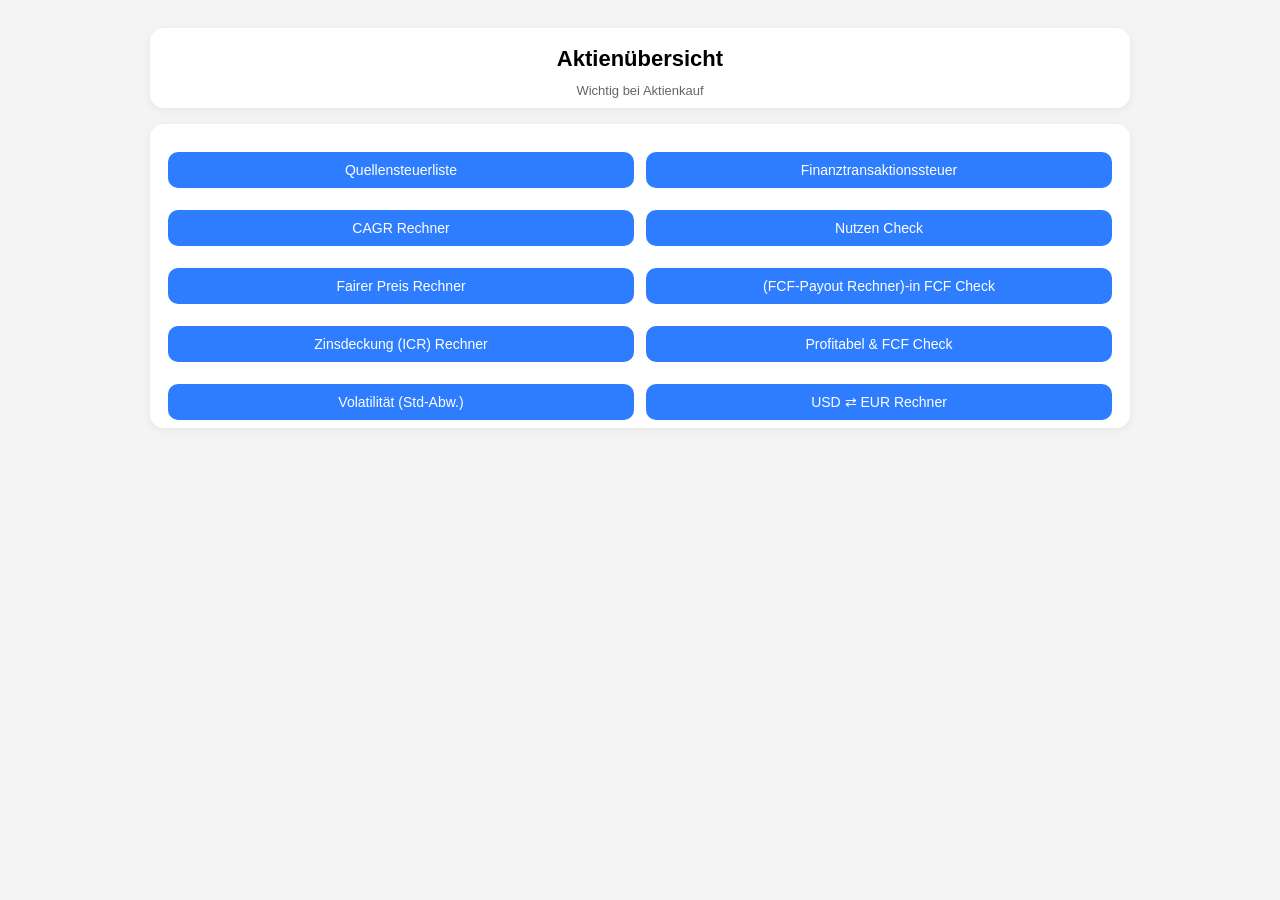
==== index.html @ da055a8a "v2" ====
<!doctype html>
<html lang="de">
<head>
  <meta charset="utf-8" />
  <meta name="viewport" content="width=device-width,initial-scale=1" />
  <title>Wachstum Rechner (Jahreswerte → CAGR)</title>
  <style>
    body{font-family:Arial, sans-serif;background:#f4f4f4;margin:0;padding:28px}
    .wrap{max-width:980px;margin:0 auto}
    .card{background:#fff;border-radius:14px;padding:18px 18px 8px;margin-bottom:16px;box-shadow:0 2px 10px rgba(0,0,0,.06)}
    h1{margin:0 0 10px;font-size:22px; text-align:center;}
    h2{margin:0 0 10px;font-size:18px}
    .muted{color:#666;font-size:13px;line-height:1.35; text-align:center;}
    .grid{display:grid;grid-template-columns:1fr 1fr;gap:12px}
    .grid3{display:grid;grid-template-columns:repeat(5, 1fr);gap:10px}
    label{font-size:13px;color:#333}
    input,select,button{width:100%;padding:10px;border-radius:10px;border:1px solid #d6d6d6;font-size:14px;box-sizing:border-box}
    button{background:#2f7dff;color:#fff;border:none;cursor:pointer;margin-top:10px}
    button:hover{opacity:.92}
    .row{display:flex;gap:10px;flex-wrap:wrap}
    .out{background:#fafafa;border:1px dashed #d6d6d6;border-radius:12px;padding:12px;margin-top:12px}
    .kpi{display:flex;justify-content:space-between;gap:10px;margin:8px 0}
    .kpi b{font-size:14px}
    .vol-muted { font-size:12px; color:#888; line-height:1.3; }
    .vol-subtitle { font-size:12px; color:#999; margin-top:4px; }
      
    .err{color:#b00020;font-size:13px;margin-top:8px}
    table{width:100%;border-collapse:collapse;margin-top:10px;font-size:13px}
    th,td{border:1px solid #e6e6e6;padding:8px;text-align:left}
    th{background:#f2f2f2}
    .small{font-size:12px;color:#666}
    @media (max-width:900px){
      .grid3{grid-template-columns:repeat(2, 1fr)}
    }
      .kpi.highlight b{
    font-size:16px;   /* etwas größer */
    font-weight:800;  /* fett */
  }
  
  #nutzenTable th { white-space: nowrap; }
#nutzenTable td { vertical-align: top; min-width: 140px; }
#nutzenTable .nutzenCell { white-space: nowrap; }

  
  </style>
</head>
<body>
<div class="wrap">


<!-- STARTSEITE (Menü) -->
<section id="page-home">

  <div class="card">
    <h1>Aktienübersicht</h1>
    <div class="muted">Wichtig bei Aktienkauf</div>
  </div>

  <div class="card">
    <div class="grid">
      <button type="button" onclick="goPage('etf')">Quellensteuerliste</button>
      <button type="button" onclick="goPage('finanztransaktionssteuer')">Finanztransaktionssteuer</button>
      <button type="button" onclick="goPage('cagr')">CAGR Rechner</button>
      <button type="button" onclick="goPage('nutzen')">Nutzen Check</button>
      <button type="button" onclick="goPage('fairprice')">Fairer Preis Rechner</button>
      <button type="button" onclick="goPage('fcfpayout')">(FCF-Payout Rechner)-in FCF Check</button>
      <button type="button" onclick="goPage('icr')">Zinsdeckung (ICR) Rechner</button>
      <button type="button" onclick="goPage('checks')">Profitabel & FCF Check</button>
      <button type="button" onclick="goPage('volatility')">Volatilität (Std-Abw.)</button>
      <button type="button" onclick="goPage('fx')">USD ⇄ EUR Rechner</button>
    </div>
  </div>
</section>

<section id="page-cagr" style="display:none">
  <div class="card">
    <button type="button" onclick="goPage('home')" style="background:#e9eefc;color:#1c3f99">← Zurück</button>
  </div>

  <div class="card">
    <h1>Jahreswerte → CAGR + Jahr-zu-Jahr Wachstum</h1>
  </div>

  <div class="card">
    <div class="grid">
      <div>
        <label>Was berechnen?</label>
        <select id="mode">
          <option value="revenue">Umsatz </option>
          <option value="eps">EPS</option>
          <option value="opmargin">Operative Marge</option>
          <option value="dividend">Dividende </option>
          <option value="price5y">Kurs </option>
          
        </select>
      </div>
      <div>
 <label>Anzahl Jahre (1–4)</label>
 <select id="years">
  <option value="2">1 Jahr</option>   <!-- 2 Datenpunkte => 1 Jahr -->
  <option value="3">2 Jahre</option>  <!-- 3 Datenpunkte => 2 Jahre -->
  <option value="4">3 Jahre</option>  <!-- 4 Datenpunkte => 3 Jahre -->
  <option value="5" selected>4 Jahre</option> <!-- 5 Datenpunkte => 4 Jahre -->
</select>

    </div>
    </div>

    <div style="margin-top:14px">
      <div id="yearInputs" class="grid3" style="margin-top:8px"></div>
      <div class="small">Erlaubt: 1.250.000 oder 1.250.000,50 oder 1250000</div>
    </div>

    <!-- Kurs 5Y (CAGR) - extra Eingabebox -->
<div id="price5yBox" style="display:none; margin-top:14px">
  <div class="grid">
    <div>
      <label>Kurs vor ~4 Jahren</label>
      <input id="pStart" inputmode="decimal" placeholder="z.B. 25,50" />
    </div>
    <div>
      <label>Kurs heute</label>
      <input id="pEnd" inputmode="decimal" placeholder="z.B. 40,10" />
    </div>
  </div>

  <div class="grid" style="margin-top:12px">
    <div>
    <label>Jahre</label>
     <input id="pYears" type="number" min="1" max="4" step="1" value="4" />
     <div class="small">1–4 Jahre einstellbar (wie bei FY-Logik üblich).</div>
    </div>
    <div></div>
  </div>
</div>

    <button id="calc" type="button">Berechnen</button>

    <div id="err" class="err" style="display:none"></div>
<div id="out" class="out" style="display:none"></div>

  </div> <!-- Ende: .card (CAGR) -->
</section> <!-- Ende: #page-cagr -->

<section id="page-fairprice" style="display:none">
  <div class="card">
    <button type="button" onclick="goPage('home')" style="background:#e9eefc;color:#1c3f99">← Zurück</button>
  </div>

  <div class="card">
    <h1>Fairer Preis Rechner</h1>
  </div>

  <div class="card">
    <div class="grid">
      <!-- Rechner A: Implizites KGV Target aus Price Target -->
      <div class="out">
        <div class="kpi"><span><b>KGV Target berechnen</b></span><span class="small">Price Target / EPS</span></div>

        <label for="fp_epsA">EPS (Diluted, FY)</label>
        <input id="fp_epsA" inputmode="decimal" placeholder="z.B. 2,50" />

        <label for="fp_priceTarget" style="margin-top:10px">Price Target</label>
        <input id="fp_priceTarget" inputmode="decimal" placeholder="z.B. 40" />

        <button id="fp_calcPe" type="button" style="margin-top:10px">KGV Target berechnen</button>

        <div id="fp_peOut" class="out" style="display:none; margin-top:10px"></div>
        <div id="fp_peErr" class="err" style="display:none"></div>
      </div>

      <!-- Rechner B: Fairer Preis aus EPS & KGV Target -->
      <div class="out">
        <div class="kpi"><span><b>Fairer Preis</b></span><span class="small">EPS × KGV Target</span></div>

        <label for="fp_epsB">EPS (Diluted, FY)</label>
        <input id="fp_epsB" inputmode="decimal" placeholder="z.B. 2,50" />

        <label for="fp_peTarget" style="margin-top:10px">KGV Target</label>
        <input id="fp_peTarget" inputmode="decimal" placeholder="z.B. 15"  />

        <button id="fp_calcFair" type="button" style="margin-top:10px">Fairen Preis berechnen</button>

        <div id="fp_fairOut" class="out" style="display:none; margin-top:10px"></div>
        <div id="fp_fairErr" class="err" style="display:none"></div>
      </div>
    </div>
  </div>
</section>

<section id="page-fcfpayout" style="display:none">
  <div class="card">
    <button type="button" onclick="goPage('home')" style="background:#e9eefc;color:#1c3f99">← Zurück</button>
  </div>

  <div class="card">
    <h1>FCF-Payout Rechner</h1>
    <div class="muted">Dividenden gesamt ÷ Free Cash Flow (FCF)</div>
  </div>

  <div class="card">
    <div class="grid">

      <!-- Option A: Dividenden gesamt direkt -->
      <div class="out">
        <div class="kpi">
          <span><b>Option A: Dividenden gesamt</b></span>
          <span class="small">direkt eingeben</span>
        </div>

        <label for="fcf_divTotal">Dividenden gesamt (z. B. FY/TTM) Common Dividends Paid</label>
        <input id="fcf_divTotal" inputmode="decimal" placeholder="z.B. 1.250.000.000" />

        <label for="fcf_fcfA" style="margin-top:10px">FCF (gleiche Periode) 1Y</label>
        <input id="fcf_fcfA" inputmode="decimal" placeholder="z.B. 2.000.000.000" />

        <button id="fcf_calcA" type="button" style="margin-top:10px">FCF-Payout berechnen</button>

        <div id="fcf_outA" class="out" style="display:none; margin-top:10px"></div>
        <div id="fcf_errA" class="err" style="display:none"></div>
      </div>

      <!-- Option B: Dividende/Aktie + Aktienanzahl -->
      <div class="out">
        <div class="kpi">
          <span><b>Option B: Dividende/Aktie × Aktien</b></span>
          <span class="small">Dividenden gesamt berechnen</span>
        </div>

        <label for="fcf_dps">Dividende je Aktie (DPS)</label>
        <input id="fcf_dps" inputmode="decimal" placeholder="z.B. 2,10" />

        <label for="fcf_shares" style="margin-top:10px">Aktienanzahl (Shares, avg.)</label>
        <input id="fcf_shares" inputmode="decimal" placeholder="z.B. 1.100.000.000" />

        <label for="fcf_fcfB" style="margin-top:10px">FCF (gleiche Periode)</label>
        <input id="fcf_fcfB" inputmode="decimal" placeholder="z.B. 2.000.000.000" />

        <button id="fcf_calcB" type="button" style="margin-top:10px">FCF-Payout berechnen</button>

        <div id="fcf_outB" class="out" style="display:none; margin-top:10px"></div>
        <div id="fcf_errB" class="err" style="display:none"></div>
      </div>

    </div>

    <div class="small" style="margin-top:10px">
      Hinweis: Periode muss identisch sein (FY oder TTM). Wenn FCF ≤ 0, ist „Payout“ nicht sinnvoll (nicht gedeckt).
    </div>
  </div>
</section>


<section id="page-icr" style="display:none">
  <div class="card">
    <button type="button" onclick="goPage('home')" style="background:#e9eefc;color:#1c3f99">← Zurück</button>
  </div>

  <div class="card">
    <h1>Zinsdeckung (ICR) Rechner</h1>
    <div class="muted">Typisch: EBIT ÷ Zinsaufwand (Interest Expense)</div>
  </div>

  <div class="card">
    <div class="grid">
      <div class="out">
        <div class="kpi">
          <span><b>ICR berechnen</b></span>
          <span class="small">EBIT / Zinsaufwand</span>
        </div>

        <label for="icr_ebit">EBIT</label>
        <input id="icr_ebit" inputmode="decimal" placeholder="z.B. 1.250.000.000" />

        <label for="icr_interest" style="margin-top:10px">Zinsaufwand (Interest Expense)</label>
        <input id="icr_interest" inputmode="decimal" placeholder="z.B. 150.000.000" />

        <button id="icr_calc" type="button" style="margin-top:10px">Zinsdeckung berechnen</button>

        <div id="icr_out" class="out" style="display:none; margin-top:10px"></div>
        <div id="icr_err" class="err" style="display:none"></div>

        <div class="small" style="margin-top:10px">
          Hinweis: In Cashflow/Income Statements ist „Interest Expense“ oft negativ (Vorzeichen). Dieser Rechner nutzt automatisch den Betrag (|Zinsaufwand|).
        </div>
      </div>

      <div class="out">
        <div class="kpi">
          <span><b>Interpretation (grob)</b></span>
          <span class="small">Daumenregeln</span>
        </div>
        <div class="small">
          • &lt; 2: kritisch<br/>
          • 2–4: eher schwach/erhöhtes Risiko<br/>
          • ≥ 4: eher solide<br/>
          • ≥ 8: sehr komfortabel (branchenabhängig)
        </div>
      </div>
    </div>
  </div>
</section>



<section id="page-checks" style="display:none">
  <div class="card">
    <button type="button" onclick="goPage('home')" style="background:#e9eefc;color:#1c3f99">← Zurück</button>
  </div>

  <div class="card">
    <h1>Checks</h1>
    <div class="muted">Profitabel (Net Income &gt; 0) und FCF positiv (FCF &gt; 0)</div>
   </div>

   <div class="card">
    <div class="grid">

      <!-- Rechner 1: Profitabel -->
      <div class="out">
        <div class="kpi">
          <span><b>Profitabel?</b></span>
          <span class="small">Net Income (FY) &gt; 0</span>
        </div>

        <label for="chk_netIncome">Net Income (FY)</label>
        <input id="chk_netIncome" inputmode="decimal" placeholder="z.B. 1250000 oder 1.250.000" />

        <button id="chk_profitBtn" type="button">Prüfen</button>

        <div id="chk_profitErr" class="err" style="display:none"></div>
        <div id="chk_profitOut" class="out" style="display:none; margin-top:10px"></div>
      </div>

      <!-- Rechner 2: FCF positiv -->
      <div class="out">
        <div class="kpi">
          <span><b>FCF positiv?</b></span>
          <span class="small">FCF (FY) &gt; 0</span>
        </div>

        <label for="chk_fcf">FCF (FY)</label>
        <input id="chk_fcf" inputmode="decimal" placeholder="z.B. 350000 oder 350.000" />

        <button id="chk_fcfBtn" type="button">Prüfen</button>

        <div id="chk_fcfErr" class="err" style="display:none"></div>
        <div id="chk_fcfOut" class="out" style="display:none; margin-top:10px"></div>
      </div>



      <!-- Rechner 3: FCF aus OCF & CapEx -->
      <div class="out">
        <div class="kpi">
          <span><b>FCF berechnen</b></span>
          <span class="small">OCF − CapEx (oder + wenn CapEx negativ)</span>
        </div>

        <label for="chk_ocf">Operating Cash Flow (OCF)</label>
        <input id="chk_ocf" inputmode="decimal" placeholder="z.B. 1.250.000.000" />

        <label for="chk_capex" style="margin-top:10px">CapEx</label>
        <input id="chk_capex" inputmode="decimal" placeholder="z.B. 500.000.000 oder -500.000.000" />

        <div class="small" style="margin-top:8px">
          Regel: Wenn CapEx negativ eingegeben wird (z.B. -500), dann FCF = OCF + CapEx.
          Wenn CapEx positiv eingegeben wird, dann FCF = OCF − CapEx.
        </div>

        <button id="chk_fcfFromBtn" type="button" style="margin-top:10px">FCF berechnen → in Check übernehmen</button>

        <div id="chk_fcfFromErr" class="err" style="display:none"></div>
        <div id="chk_fcfFromOut" class="out" style="display:none; margin-top:10px"></div>
      </div>

      <!-- Rechner 4: FCF-Payout -->
<div class="out">
  <div class="kpi">
    <span><b>FCF-Payout</b></span>
    <span class="small">|Dividends Paid| ÷ FCF</span>
  </div>

  <label for="chk_divPaid">Dividends Paid (gesamt, FY/TTM)</label>
  <input id="chk_divPaid" inputmode="decimal" placeholder="z.B. -1.250.000.000 oder 1.250.000.000" />

  <label for="chk_fcfPayoutBase" style="margin-top:10px">FCF (gleiche Periode) </label>
  <input id="chk_fcfPayoutBase" inputmode="decimal" placeholder="z.B. 2.000.000.000" />

  <button id="chk_fcfPayoutBtn" type="button" style="margin-top:10px">FCF-Payout berechnen</button>

  <div id="chk_fcfPayoutErr" class="err" style="display:none"></div>
  <div id="chk_fcfPayoutOut" class="out" style="display:none; margin-top:10px"></div>

  <div class="small" style="margin-top:8px">
    Hinweis: Dividends Paid ist oft negativ → wird als Betrag (|…|) gerechnet. Wenn FCF ≤ 0, ist Payout nicht sinnvoll.
  </div>
</div>
</section>


<section id="page-volatility" style="display:none">
  <div class="card">
    <button type="button" onclick="goPage('home')" style="background:#e9eefc;color:#1c3f99">← Zurück</button>
  </div>

  <div class="card">
    <h1>Volatilität (Std-Abw.)</h1>
    <div class="muted">
      Füge Kurs-Historie ein (z. B. von StockAnalysis: Date, Open, High, Low, Close, Adj Close, Change %, Volume).
      Der Rechner nutzt standardmäßig <b>Adj Close</b> (falls vorhanden), sonst <b>Close</b>.
    </div>
  </div>

  <div class="card">
    <label for="vol_big">Großes Eingabefeld (Historie)</label>
    <textarea id="vol_big" rows="10"
      style="width:100%;padding:10px;border-radius:10px;border:1px solid #d6d6d6;font-size:14px;box-sizing:border-box;resize:vertical"
      placeholder="Einfach hier reinkopieren…"></textarea>

    <div class="grid" style="margin-top:12px">
  <details style="margin-top:10px">
  <summary class="vol-muted" style="cursor:pointer">Erweiterte Optionen (Returns / Annualisierung)</summary>

  <div class="out" style="margin-top:10px">
    <div class="kpi"><span><b>Return-Definition</b></span><span class="vol-subtitle">optional</span></div>

    <label class="vol-muted" style="display:flex;gap:10px;align-items:center;margin-top:8px">
      <input type="radio" name="vol_retType" value="simple" checked>
      <span>Simple Returns</span>
    </label>
    <div class="vol-muted">Formel: (Pₜ / Pₜ₋₁ − 1) Simple Return</div>

    <label class="vol-muted" style="display:flex;gap:10px;align-items:center;margin-top:10px">
      <input type="radio" name="vol_retType" value="log">
      <span>Log Returns</span>
    </label>
    <div class="vol-muted">Formel: ln(Pₜ / Pₜ₋₁)  Log Return</div>

    <div style="margin-top:10px">
      <label class="vol-muted" for="vol_annualize">Annualisieren?</label>
      <select id="vol_annualize">
        <option value="no" selected>Nein (täglich)</option>
        <option value="yes">Ja (× √252)</option>
      </select>
      <div class="vol-muted">252 ≈ typische Handelstage/Jahr.</div>
    </div>
  </div>
</details>
      <div class="out">
        <div class="kpi"><span><b>Berechnung</b></span><span class="small">Aktion</span></div>
        <button type="button" id="vol_calcBtn">Volatilität berechnen</button>
        <button type="button" id="vol_clearBtn" style="background:#eee;color:#333">Leeren</button>
        <div id="vol_err" class="err" style="display:none;margin-top:10px"></div>
      </div>
    </div>

    <div id="vol_out" class="out" style="display:none;margin-top:12px"></div>

    <div class="small" style="margin-top:10px">
      Tipp: Wenn du Daten <b>neueste zuerst</b> einfügst, ist das okay – der Rechner sortiert automatisch nach Datum.
    </div>
  </div>
</section>

<section id="page-fx" style="display:none">
  <div class="card">
    <button type="button" onclick="goPage('home')" style="background:#e9eefc;color:#1c3f99">← Zurück</button>
  </div>

  <div class="card">
    <h1>USD ⇄ EUR Rechner</h1>
    <div class="muted">Standard: Offline-Kurs (vorgegeben). Optional kannst du den Kurs ändern oder per Button aktualisieren.</div>
  </div>

  <div class="card">
    <div class="grid">

      <div class="out">
        <div class="kpi">
          <span><b>Umrechnen</b></span>
          <span class="small">USD ↔ EUR</span>
        </div>

        <label for="fx_amount">Betrag</label>
        <input id="fx_amount" inputmode="decimal" placeholder="z.B. 100" />

        <div class="grid" style="margin-top:10px">
          <div>
            <label for="fx_from">Von</label>
            <select id="fx_from">
              <option value="USD" selected>USD</option>
              <option value="EUR">EUR</option>
            </select>
          </div>
          <div>
            <label for="fx_to">Nach</label>
            <select id="fx_to">
              <option value="EUR" selected>EUR</option>
              <option value="USD">USD</option>
            </select>
          </div>
        </div>

        <div class="row" style="margin-top:10px">
          <button type="button" id="fx_swapBtn" style="background:#eee;color:#333">↔ Swap</button>
          <button type="button" id="fx_refreshBtn">Kurs aktualisieren</button>
        </div>

<label for="fx_manualRate" style="margin-top:10px">Kurs (Standard = Offline-Default, optional anpassen)</label>
<input id="fx_manualRate" inputmode="decimal" placeholder="z.B. 0,92" />
<div class="small">Bedeutung: <b>1 (Von)</b> = Kurs in <b>(Nach)</b>. Beispiel: 1 USD = 0,92 EUR.</div>

        <button type="button" id="fx_calcBtn" style="margin-top:10px">Umrechnen</button>

        <div id="fx_err" class="err" style="display:none"></div>
        <div id="fx_out" class="out" style="display:none; margin-top:10px"></div>

        <div class="small" style="margin-top:10px">
          Hinweis: Frankfurter liefert i. d. R. Tageskurse (ECB, werktags aktualisiert).  [oai_citation:1‡Frankfurter](https://frankfurter.dev/?utm_source=chatgpt.com)
        </div>
      </div>

      <div class="out">
        <div class="kpi">
          <span><b>Aktueller Kurs</b></span>
          <span class="small">Auto</span>
        </div>

        <div id="fx_rateBox" class="small" style="line-height:1.5">
          Kurs noch nicht geladen.
        </div>
      </div>

    </div>
  </div>
</section>


<section id="page-nutzen" style="display:none">
  <div class="card">
    <button type="button" onclick="goPage('home')" style="background:#e9eefc;color:#1c3f99">← Zurück</button>
  </div>

  <div class="card">
    <h1>Nutzen Check</h1>
    <div class="muted">
      Tipp: Werte aus Excel/Google Sheets kopieren und hier einfügen (Tabs werden automatisch erkannt).
      Trennzeichen: Tab (Excel), Semikolon ; oder Zeilenumbrüche.
    </div>
  </div>

  <div class="row" style="gap:10px; align-items:flex-end; margin-top:10px">
  <div style="min-width:220px">
    <label for="nutzen_cagrYears">CAGR Jahre (1–4)</label>
    <select id="nutzen_cagrYears">
      <option value="1">1 Jahr</option>
      <option value="2">2 Jahre</option>
      <option value="3">3 Jahre</option>
      <option value="4" selected>4 Jahre</option>
    </select>
    <div class="small">Nutzt automatisch die passenden CAGR-Spalten.</div>
  </div>
</div>

  <div class="card">
    <div class="row" style="gap:10px; align-items:flex-end;">
      <div style="flex:1; min-width:220px;">
        <label for="nutzen_big">Großes Eingabefeld (40 Werte in Reihenfolge)</label>
        <textarea id="nutzen_big" rows="4" style="width:100%;padding:10px;border-radius:10px;border:1px solid #d6d6d6;font-size:14px;box-sizing:border-box;resize:vertical"></textarea>
        <div class="small" style="margin-top:6px">
          Reihenfolge = exakt die Überschriften (von links nach rechts). Fehlende Werte bleiben leer.
        </div>
      </div>
      <div style="min-width:220px">
        <button type="button" id="nutzen_parseBtn">Auf Spalten verteilen</button>
        <button type="button" id="nutzen_clearBtn" style="background:#eee;color:#333">Leeren</button>
      </div>
    </div>

    <div style="overflow:auto; margin-top:12px">
      <table id="nutzenTable" style="min-width:2600px">
        <thead>
          <tr id="nutzenHeadRow"></tr>
        </thead>

        <!-- 1 großes Feld über die gesamte Breite (colspan=31) -->
        <tbody>
          <tr>
            <td id="nutzenBigCell" colspan="52" style="background:#fafafa">
              <div class="small" style="margin-bottom:6px;color:#666">

              </div>
              <!-- optionaler Spiegel-Output: wird per JS gesetzt -->
              <div id="nutzen_bigMirror" class="small" style="white-space:pre-wrap;color:#333"></div>
            </td>
          </tr>

          <!-- Ergebnis-Zeile: 31 Zellen -->
          <tr id="nutzenValueRow"></tr>
        </tbody>
      </table>
      <div id="nutzen_result" class="out" style="display:none; margin-top:12px"></div>
    </div>

    <div class="small" style="margin-top:10px">
      Hinweis: Die Werte werden als Text verteilt (z. B. „12,5%“,  ja“, „1.250.000“ bleibt erhalten).
    </div>
  </div>
</section>


<section id="page-etf" style="display:none">
  <div class="card">
    <button type="button" onclick="goPage('home')" style="background:#e9eefc;color:#1c3f99">← Zurück</button>

      <div class="row" style="align-items:flex-end; margin-top:10px">
      <div style="flex:1; min-width:220px">
        <label for="whtSearch">Suche (Land / Text)</label>
        <input id="whtSearch" type="text" placeholder="z.B. USA, Schweiz, 15%, Rückforderung …" />
      </div>
    </div>

    <h1 style="margin-top:10px">Quellensteuerliste</h1>
    <div class="muted">Übersicht: Standard-WHT, DBA (DE typ.) und DE-Behandlung (Privatanleger).</div>
    <div class="muted">Dividenden – Privatperson (DE steuerlich ansässig) - als Vergleichbroker wird Scalable genutzt</div>
  </div>

  <div class="card">
    <table id="whtTable">
      <thead>
        <tr>
          <th>Land</th>
          <th>Standard-WHT Dividenden</th>
          <th>DBA DE (typ.)</th>
          <th>DE-Behandlung (Privatanleger)</th>
        </tr>
      </thead>
      <tbody></tbody>
    </table>
    <div class="small">Hinweis: Werte sind vereinfacht und beziehen sich auf die typische Abwicklung bei Scalable Capital. Je Wertpapier, Lagerstelle und Auszahlungsweg sind Abweichungen möglich; ggf. ist Rückforderung nötig.</div>
  </div>
</section>



<section id="page-finanztransaktionssteuer" style="display:none">
  <div class="card">
    <button type="button" onclick="goPage('home')" style="background:#e9eefc;color:#1c3f99">← Zurück</button>

    <!-- SUCHFELD GANZ OBEN (nur FTS-Seite) -->
    <div class="row" style="align-items:flex-end; margin-top:10px">
      <div style="flex:1; min-width:220px">
        <label for="ftsSearch">Suche</label>
        <input id="ftsSearch" type="text" placeholder="z.B. Frankreich, 0,3%, Derivate …" />
      </div>
    </div>

    <h1 style="margin-top:10px">Finanztransaktionssteuer</h1>
    <div class="muted">Übersicht und Hinweise.</div>
  </div>

<table id="ftsTable">
  <thead>
    <tr>
      <th>Land</th>
      <th>Steuer (typ.)</th>
      <th>Wann fällt sie an?</th>
      <th>Scalable / Hinweis</th>
    </tr>
  </thead>
  <tbody></tbody>
</table>
<div class="small">
  Hinweis: FTS-Regeln unterscheiden sich stark je Land und Produkt (Aktie/ETF/Derivat), Handelsplatz und Emittent.
  Werte sind vereinfacht als Orientierung.
</div>


</section>


</div>

<script>
   let whtSearchBound = false;
   let ftsSearchBound = false;


     const WHT_DATA = [
   { land:"Deutschland",
   standard:"25% KapESt + 5,5% Soli auf KapESt (+ ggf. KiSt)",
   dba:"–",
   de:"Scalable führt die Abgeltungsteuer (KapESt, Soli, ggf. KiSt) bei steuerpflichtigen Vorgängen automatisch ab; Freistellungsauftrag und Verlustverrechnungstöpfe werden dabei berücksichtigt."}, //  [oai_citation:0‡Scalable Capital Hilfe](https://help.scalable.capital/steuern-de12f868/wie-funktioniert-die-abf%C3%BChrung-der-abgeltungssteuer-d616ad21?utm_source=chatgpt.com)

   { land:"USA",
   standard:"30%",
   dba:"15% (mit W-8BEN)",
   de:"Für US-Dividenden gilt ohne gültiges W-8BEN i. d. R. 30% Quellensteuer. Mit korrekt hinterlegtem W-8BEN wird typischerweise der DBA-Satz von 15% angewendet. Die deutsche Abgeltungsteuer führt Scalable automatisch ab; die anrechenbare US-Quellensteuer wird im Rahmen der deutschen Besteuerung berücksichtigt. Eine Rückforderung ist meist nur nötig, wenn zu viel (z. B. 30% statt 15%) einbehalten wurde."}, //  [oai_citation:1‡de.scalable.capital](https://de.scalable.capital/assets/kcbf79ije7q7/3p8akTjsF4CUDdr7sQvFRS/ed449b9903137fb5e259f2ae17adc6f7/Scalable_Capital_-_Ausfuellhilfe_fuer_das_US-Formular_W-8BEN.pdf?utm_source=chatgpt.com)

   { land:"Kanada",
   standard:"25%",
   dba:"15%",
   de:"Kanada behält ohne DBA-Ermäßigung grundsätzlich 25% Non-Resident Tax ein. Nach DBA Kanada–Deutschland sind Dividenden für den in Deutschland Ansässigen auf max. 15% begrenzt (Portfolio-/Privatanleger-Fall). Scalable führt die deutsche Abgeltungsteuer automatisch ab; ein Über-DBA-Anteil wäre (falls er überhaupt anfällt) nur per Rückforderung in Kanada zu klären."}, //  [oai_citation:2‡canada.ca](https://www.canada.ca/en/revenue-agency/services/forms-publications/publications/t4058/non-residents-income-tax.html?utm_source=chatgpt.com)

   {land:"Mexiko",
   standard:"10%",
   dba:"15% (Privatanleger-Fall; 5% nur für qualifizierte Gesellschaften ≥10%)",
   de:"Mexiko erhebt auf Dividenden an Nichtansässige typischerweise 10% Quellensteuer. Das DBA Deutschland–Mexiko begrenzt Dividenden zwar grundsätzlich auf 15% (Privatanleger), aber weil der mexikanische Standardsatz schon darunter liegt, gibt es hier normalerweise keinen „Über-DBA“-Teil zum Zurückfordern. Scalable führt die deutsche Abgeltungsteuer automatisch ab; Anrechnung nur im Rahmen der deutschen Regeln."}, //  [oai_citation:3‡PwC Steuerübersichten](https://taxsummaries.pwc.com/mexico/corporate/withholding-taxes?utm_source=chatgpt.com)
 
   { land:"Brasilien",
   standard:"10% (seit 01/2026 auf Dividenden/Profite an Ausländer; zuvor i. d. R. 0%)",
   dba:"– (kein DBA/DTT Deutschland–Brasilien)",
   de:"Scalable: DE-Steuer wird automatisch abgeführt. In Brasilien fällt (seit 01/2026) i. d. R. 10% Quellensteuer auf ins Ausland ausgeschüttete Dividenden/Profite an; eine DBA-Reduktion gibt es mangels DBA nicht. Anrechnung in DE nur im Rahmen der deutschen Anrechnungsregeln und nur, soweit tatsächlich Quellensteuer einbehalten wurde."}, //  [oai_citation:0‡mayerbrown.com](https://www.mayerbrown.com/en/insights/publications/2025/12/enactment-of-law-no-15270-2025-which-establishes-dividend-taxation-expands-the-exemption-threshold-and-introduces-a-minimum-tax-on-high-incomes?utm_source=chatgpt.com)

   { land:"Vereinigtes Königreich (UK)",
   standard:"0% (normale UK-Aktien-Dividenden); 20% bei REIT/PAIF-‚Property Income Distributions‘",
   dba:"0% (normale Dividenden); bei REIT/PAIF ggf. Ermäßigung/Erstattung nach DBA möglich",
   de:"Scalable: DE-Steuer wird automatisch abgeführt. Bei normalen UK-Dividenden gibt es i. d. R. keine UK-Quellensteuer → keine Anrechnung/Rückforderung. Achtung Sonderfall: UK-REIT/PAIF-Ausschüttungen können mit UK-WHT (typisch 20%) kommen; hier kann je nach DBA/Status ggf. Erstattung/Reduktion relevant sein."}, //  [oai_citation:1‡PwC Steuerübersichten](https://taxsummaries.pwc.com/united-kingdom/corporate/withholding-taxes?utm_source=chatgpt.com)

   { land:"Irland",
   standard:"25% Dividend Withholding Tax (DWT) – kann für qualifizierte Nicht-Residenten oft vollständig befreit werden (Erklärung/Intermediär nötig)",
   dba:"15% (Obergrenze, falls überhaupt einbehalten wird; praktisch oft 0% bei korrekter Non-Resident-Befreiung)",
   de:"Scalable: DE-Steuer automatisch. Irland hat grundsätzlich 25% DWT, aber Nicht-Residenten aus ‚relevant territories‘ (u. a. DE) können bei korrekter Non-Resident-Erklärung (z. B. via Intermediär/Agent, Form V2A-Logik) häufig brutto (0% DWT) erhalten. Wenn dennoch einbehalten wird, ist der DBA-Gedanke typischerweise max. 15% – ein darüber hinausgehender Einbehalt wäre ggf. per Rückforderung in Irland zu klären."}, //  [oai_citation:2‡PwC Steuerübersichten](https://taxsummaries.pwc.com/ireland/corporate/withholding-taxes?utm_source=chatgpt.com)

   { land:"Frankreich",
   standard:"12,8% (Privatanleger/Individuals)",
   dba:"15% (DBA-Obergrenze; effektiv meist 12,8% weil Standard darunter)",
   de:"Scalable: DE-Steuer automatisch. Frankreich behält bei Privatanlegern i. d. R. 12,8% Quellensteuer ein; das liegt unter der typischen DBA-Obergrenze (15%). Rückforderung ist in der Praxis eher ein Thema, wenn ausnahmsweise mehr als 12,8% einbehalten wurde oder besondere Konstellationen vorliegen."}, //  [oai_citation:3‡PwC Steuerübersichten](https://taxsummaries.pwc.com/france/corporate/withholding-taxes?utm_source=chatgpt.com)
 
   { land:"Niederlande",
   standard:"15% Dividenden-Quellensteuer",
   dba:"15% (Privatanleger/Portfolio-Dividenden; praktisch i. d. R. keine Reduktion nötig, weil Standard = DBA)",
   de:"Scalable: DE-Steuer automatisch. Niederlande behalten typischerweise 15% auf Dividenden ein; diese 15% sind in DE grundsätzlich anrechenbar → meist kein Rückforderungsrest."}, //  [oai_citation:0‡business.gov.nl](https://business.gov.nl/regulations/dividend-tax/?utm_source=chatgpt.com)

   { land:"Belgien",
   standard:"30% Dividenden-Quellensteuer",
   dba:"15% (typischer DBA-Satz für Privatanleger/Portfolio-Dividenden)",
   de:"Scalable: DE-Steuer automatisch. Belgien behält standardmäßig 30% ein; in DE ist i. d. R. nur bis zum DBA-Satz (typisch 15%) anrechenbar. Der darüber hinausgehende Teil (typisch 15%-Punkte) wäre – falls du ihn reduzieren willst – nur über Erstattung/Refund in Belgien zu bekommen."}, //  [oai_citation:1‡Bird & Bird](https://www.twobirds.com/en/insights/2025/belgium/belgium-increase-of-the-withholding-tax-on-dividends--does-this-reform-really-undermine-the-attracti?utm_source=chatgpt.com)

   { land:"Luxemburg",
   standard:"15% Dividenden-Quellensteuer",
   dba:"15% (Privatanleger; 5% nur für qualifizierte Gesellschaften ≥10%)",
   de:"Scalable: DE-Steuer automatisch. Luxemburg hat als Standardsatz 15%; für Privatanleger entspricht das i. d. R. auch dem DBA-Satz → in DE grundsätzlich anrechenbar, meist kein Rückforderungsrest."}, //  [oai_citation:2‡Clearstream](https://www.clearstream.com/clearstream-en/res-library/market-coverage/equities-double-taxation-treaties-concluded-by-luxembourg-and-currently-in-force-1313108?utm_source=chatgpt.com)

   { land:"Schweiz",
   standard:"35% Quellensteuer (Verrechnungssteuer) auf Dividenden",
   dba:"15% (Restbelastung nach DBA; typischer Refund-Anteil ~20%-Punkte)",
   de:"Scalable: DE-Steuer automatisch. Schweiz behält 35% ein; in DE sind i. d. R. 15% anrechenbar, der Rest (typisch 20%-Punkte) ist häufig per Rückforderung in der Schweiz erstattbar. Für die CH-Rückforderung wird oft ein ‚Tax Voucher‘ benötigt; bei Scalable ist ein Tax Voucher laut Unterlagen mit 25 € pro Auftrag pro Kunde bepreist (falls benötigt)."}, //  [oai_citation:3‡ESTV](https://www.estv.admin.ch/en/anticipatory-tax?utm_source=chatgpt.com)
 
   { land:"Österreich",
   standard:"27,5% Quellensteuer auf Dividenden (KESt)",
   dba:"15% (Privatanleger/Portfolio-Dividenden)",
   de:"Scalable: DE-Steuer automatisch. Österreich behält grundsätzlich 27,5% ein; in Deutschland ist i. d. R. nur bis 15% anrechenbar. Der Überhang (typisch 12,5%-Punkte) ist – wenn du ihn zurückholen willst – nur über Rückforderung in Österreich möglich."}, //  [oai_citation:0‡Bundesministerium für Finanzen](https://www.bmf.gv.at/en/topics/taxation/double-taxation-agreements/relief-from-austrian-withholding-taxes-under-dtc.html?utm_source=chatgpt.com)

   { land:"Italien",
   standard:"26% Quellensteuer auf Dividenden (Standard)",
   dba:"15% (Privatanleger/Portfolio-Dividenden, typischer DBA-Satz)",
   de:"Scalable: DE-Steuer automatisch. Italien behält standardmäßig 26% ein; in DE ist i. d. R. bis 15% anrechenbar. Der Rest (typisch 11%-Punkte) wäre ggf. nur per Rückforderung in Italien zu holen."}, //  [oai_citation:1‡PwC Steuerzusammenfassungen](https://taxsummaries.pwc.com/italy/corporate/withholding-taxes?utm_source=chatgpt.com)

   { land:"Spanien",
   standard:"19% Quellensteuer auf Dividenden (Non-Resident Standard)",
   dba:"15% (Privatanleger/Portfolio-Dividenden nach DBA DE–ES)",
   de:"Scalable: DE-Steuer automatisch. Spanien behält i. d. R. 19% ein; in DE ist i. d. R. bis 15% anrechenbar. Die Differenz (typisch 4%-Punkte) ist ggf. per Rückforderung in Spanien möglich."}, //  [oai_citation:2‡Dentons](https://www.dentons.com/en/services-and-solutions/global-tax-guide-to-doing-business-in/spain?utm_source=chatgpt.com) 

   { land:"Portugal",
   standard:"28% Quellensteuer auf Dividenden (Non-Resident Individuals)",
   dba:"15% (Privatanleger/Portfolio-Dividenden nach DBA DE–PT)",
   de:"Scalable: DE-Steuer automatisch. Portugal behält für nichtansässige Privatpersonen typischerweise 28% ein; in DE ist i. d. R. nur bis 15% anrechenbar. Der Überhang (typisch 13%-Punkte) wäre ggf. nur per Rückforderung in Portugal zu klären."}, //  [oai_citation:3‡Caiado Guerreiro](https://www.caiadoguerreiro.com/en/taxation-of-dividends-between-companies-and-shareholders-resident-abroad/?utm_source=chatgpt.com)
  
   { land:"Dänemark",
   standard:"27% Dividenden-Quellensteuer (für Nichtansässige grundsätzlich; Reduktion nach DBA möglich)",
   dba:"15% (typischer DBA-Satz für Privatanleger/Portfolio-Dividenden)",
   de:"Scalable: DE-Steuer automatisch. Dänemark behält i. d. R. 27% ein; in DE ist typischerweise nur bis zum DBA-Satz (15%) anrechenbar. Der Überhang (typisch 12%-Punkte) ist – wenn du ihn zurückholen willst – nur über Rückforderung/Entlastungsverfahren in Dänemark möglich."}, //  [oai_citation:0‡PwC Steuerzusammenfassungen](https://taxsummaries.pwc.com/denmark/corporate/withholding-taxes?utm_source=chatgpt.com)

   { land:"Schweden",
   standard:"30% Quellensteuer auf Dividenden an Nichtansässige",
   dba:"15% (nach DBA, sofern anwendbar)",
   de:"Scalable: DE-Steuer automatisch. Schweden behält für Nichtansässige normalerweise 30% ein; mit DBA kann der Satz reduziert sein (typisch 15%). In DE ist i. d. R. nur bis 15% anrechenbar; darüber hinausgehende Quellensteuer wäre ggf. per Rückforderung in Schweden zu klären."}, //  [oai_citation:1‡skatteverket.se](https://www.skatteverket.se/servicelankar/otherlanguages/englishengelska/businessesandemployers/nonestablishedforeignbusinesses/swedishwithholdingtaxondividends.4.34a801ea1041d54f9e28000452.html?utm_source=chatgpt.com)

   { land:"Norwegen",
   standard:"25% Quellensteuer auf Dividenden an ausländische Aktionäre",
   dba:"15% (Deutschland; 0% nur für qualifizierte Beteiligungen/Unternehmen)",
   de:"Scalable: DE-Steuer automatisch. Norwegen behält grundsätzlich 25% ein; nach DBA mit Deutschland gilt für Privatanleger typischerweise 15%. In DE i. d. R. nur bis 15% anrechenbar; der Überhang (typisch 10%-Punkte) wäre ggf. per Rückforderung in Norwegen zu holen."}, //  [oai_citation:2‡PwC Steuerzusammenfassungen](https://taxsummaries.pwc.com/norway/corporate/withholding-taxes?utm_source=chatgpt.com)

   { land:"Finnland",
   standard:"30% Quellensteuer auf Dividenden an Nichtansässige (35% bei nominee-registered, falls Begünstigter nicht identifizierbar)",
   dba:"oft 15% (je nach DBA; für Deutschland typischerweise 15%)", 
   de:"Scalable: DE-Steuer automatisch. Finnland behält bei Nichtansässigen typischerweise 30% ein (in Sonderfällen 35%); das DBA begrenzt häufig auf 15%. In DE ist i. d. R. nur bis 15% anrechenbar; ein Überhang wäre ggf. per Rückforderung in Finnland zu klären."}, //  [oai_citation:3‡vero.fi](https://www.vero.fi/en/individuals/tax-cards-and-tax-returns/moving_away_from_finland/paying_dividends_interest_and_royalties/?utm_source=chatgpt.com)

   { land:"Polen",
   standard:"19% Quellensteuer auf Dividenden (Standard, Non-Resident)",
   dba:"15% (DBA DE–PL: 15% „in allen anderen Fällen“; 5% nur für qualifizierte Gesellschaften ≥10%)",
   de:"Scalable: DE-Steuer wird automatisch abgeführt. Polen behält i. d. R. 19% ein; in Deutschland ist typischerweise nur bis 15% anrechenbar. Der Überhang (typisch 4%-Punkte) ist – wenn du ihn zurückholen willst – nur über Rückforderung/Entlastungsverfahren in Polen möglich."}, //  [oai_citation:0‡PwC Steuerzusammenfassungen](https://taxsummaries.pwc.com/poland/corporate/withholding-taxes?utm_source=chatgpt.com)

   { land:"Tschechien",
   standard:"15% Quellensteuer auf Dividenden (Standard)",
   dba:"15% (Privatanleger-Fall; niedrigere Sätze betreffen typischerweise nur qualifizierte Gesellschaften/Beteiligungen)",
   de:"Scalable: DE-Steuer wird automatisch abgeführt. Tschechien behält i. d. R. 15% ein; diese 15% sind in DE grundsätzlich anrechenbar → meist kein Rückforderungsrest."}, //  [oai_citation:1‡PwC Steuerzusammenfassungen](https://taxsummaries.pwc.com/czech-republic/corporate/withholding-taxes?utm_source=chatgpt.com)

   { land:"Ungarn",
   standard:"15% Quellensteuer/Income Tax auf Dividenden (Standard)",
   dba:"15% (Privatanleger-Fall; niedrigere Sätze betreffen typischerweise nur qualifizierte Gesellschaften/Beteiligungen)",
   de:"Scalable: DE-Steuer wird automatisch abgeführt. Ungarn behält typischerweise 15% ein; diese 15% sind in DE grundsätzlich anrechenbar → meist kein Rückforderungsrest (sofern tatsächlich einbehalten)."}, //  [oai_citation:2‡Clearstream](https://www.clearstream.com/clearstream-en/res-library/market-coverage/equities-double-taxation-treaties-concluded-by-hungary-and-currently-in-force-1278696?utm_source=chatgpt.com)

   { land:"Griechenland",
   standard:"5% Quellensteuer auf Dividenden (Standard)",
   dba:"meist 10–15% (DBA-Obergrenze ist i. d. R. höher, praktisch aber irrelevant, weil GR-Standard bereits 5% ist)",
   de:"Scalable: DE-Steuer wird automatisch abgeführt. Griechenland behält i. d. R. 5% ein; diese 5% sind in DE grundsätzlich anrechenbar → normalerweise kein Rückforderungsrest."}, //  [oai_citation:3‡PwC Steuerzusammenfassungen](https://taxsummaries.pwc.com/greece/individual/income-determination?utm_source=chatgpt.com)
  
   { land:"Türkei",
   standard:"15% Quellensteuer auf Dividenden (Standard, Non-Resident)",
   dba:"15% (Privatanleger/Portfolio-Dividenden; 5% nur für qualifizierte Gesellschaften mit hoher Beteiligung)",
   de:"Scalable: DE-Steuer wird automatisch abgeführt. In der Türkei beträgt die Dividenden-Quellensteuer für Nichtansässige grundsätzlich 15%. Für Privatanleger ist der DBA-Satz i. d. R. ebenfalls 15% → normalerweise kein Rückforderungsrest; relevant wird Rückforderung eher nur bei Fehlabzug/Abweichungen."}, //  [oai_citation:0‡PwC Steuerzusammenfassungen](https://taxsummaries.pwc.com/turkey/corporate/withholding-taxes?utm_source=chatgpt.com)

   { land:"Russland",
   standard:"15% Quellensteuer auf Dividenden an Nichtansässige (nach russischem Recht; operative Abwicklung kann stark eingeschränkt sein)",
   dba:"– (DTA/DBA DE–RU von Russland seit 08/2023 für wesentliche Artikel ausgesetzt; Treaty-Entlastung praktisch i. d. R. nicht verlässlich)",
   de:"Scalable: DE-Steuer wird automatisch abgeführt, soweit Zahlungen/Abwicklung überhaupt stattfinden. Die Anrechnung in DE hängt davon ab, ob tatsächlich Quellensteuer einbehalten wurde und ob belastbare Nachweise/Tax-Voucher vorhanden sind. Rückforderung/Entlastung in Russland ist praktisch oft schwierig (und kann je nach Wertpapier/Lagerstelle/Sanktionen faktisch nicht durchführbar sein)."}, //  [oai_citation:1‡Jarnias Cyril](https://www.jarniascyril.com/expatriation/guide-moving-to-russia-expat/russia-non-resident-taxation-filing-obligations/?utm_source=chatgpt.com)

   { land:"China",
   standard:"20% (Privatanleger/Individuals nach IIT-Logik; ohne Treaty-Entlastung)",
   dba:"10% (DBA DE–CN begrenzt Dividenden typischerweise auf 10%)",
   de:"Scalable: DE-Steuer wird automatisch abgeführt. Bei China-Dividenden ist der entscheidende Punkt, ob über die Verwahrkette/Treaty-Prozesse der DBA-Satz (typisch 10%) tatsächlich angewendet wird; ohne wirksame Treaty-Anwendung kann (bei Individuals) eine höhere Belastung auftreten. In DE ist die Quellensteuer grundsätzlich nur im Rahmen der deutschen Anrechnungsgrenzen anrechenbar."}, //  [oai_citation:2‡Lorenz & Partners](https://www.lorenz-partners.com/dividend-tax-german/?utm_source=chatgpt.com)
 
   { land:"Hongkong",
   standard:"0% (keine Quellensteuer auf Dividenden)",
   dba:"0% (praktisch, da keine WHT erhoben wird)",
   de:"Scalable: DE-Steuer wird automatisch abgeführt. Hongkong erhebt aktuell keine Quellensteuer auf Dividenden → keine ausländische Quellensteuer, daher keine Anrechnung/Rückforderung nötig."}, //  [oai_citation:3‡PwC Steuerzusammenfassungen](https://taxsummaries.pwc.com/hong-kong-sar/corporate/withholding-taxes?utm_source=chatgpt.com)
  
   { land:"Singapur",
   standard:"0% (keine Quellensteuer auf Dividenden)",
   dba:"0% (praktisch, da keine WHT erhoben wird)",
   de:"Scalable: DE-Steuer wird automatisch abgeführt. Singapur erhebt keine Quellensteuer auf Dividenden → keine ausländische Quellensteuer, daher keine Anrechnung/Rückforderung nötig."}, //  [oai_citation:0‡Default](https://www.iras.gov.sg/taxes/withholding-tax/payments-to-non-resident-company/payments-that-are-not-subject-to-withholding-tax?utm_source=chatgpt.com)

   { land:"Taiwan",
   standard:"21% Quellensteuer auf Dividenden an Nichtansässige (Standard)",
   dba:"10% (nach DE–Taiwan-Abkommen; Treaty-Entlastung erfordert i. d. R. Nachweise/Prozess in der Verwahrkette)",
   de:"Scalable: DE-Steuer wird automatisch abgeführt. Ohne Treaty-Entlastung wird bei Taiwan-Dividenden typischerweise 21% einbehalten. Das DE–Taiwan-Abkommen begrenzt Dividenden grundsätzlich auf 10%; wenn über die Verwahrkette keine Treaty-Entlastung greift, bleibt der höhere Einbehalt bestehen und der Überhang wäre nur über Erstattungsverfahren/Entlastung in Taiwan lösbar."}, //  [oai_citation:1‡Ministerium für Landwirtschaft](https://www.mof.gov.tw/eng/singlehtml/264?cntId=82776&utm_source=chatgpt.com)

   { land:"Japan",
   standard:"typisch 15,315% auf Dividenden aus börsennotierten Aktien (Portfolio-Privatanleger; inkl. 2,1% Surtax auf den nationalen Anteil); in Sonderfällen auch ~20,42%",
   dba:"meist 15% (DBA-Obergrenze für Portfolio-Dividenden; ob/wie der kleine Zuschlagsanteil reduziert wird, hängt vom konkreten Entlastungsverfahren ab)",
   de:"Scalable: DE-Steuer wird automatisch abgeführt. In Japan wird bei Portfolio-Dividenden häufig ~15,315% einbehalten (typischer Börsenfall). In DE ist die Quellensteuer grundsätzlich nur bis zur Anrechnungsgrenze anrechenbar; ein eventueller Überhang wäre – falls relevant – nur über japanische Entlastung/Refund-Prozesse zu klären."}, //  [oai_citation:2‡PwC Steuerzusammenfassungen](https://taxsummaries.pwc.com/japan/corporate/income-determination?utm_source=chatgpt.com)

   { land:"Südkorea",
   standard:"22% Quellensteuer auf Dividenden an Nichtansässige (20% national + 10% Local Surtax auf die WHT = effektiv 22%)",
   dba:"15% (typischer DBA-Satz für Portfolio-Privatanleger; niedrigere Sätze nur für qualifizierte Beteiligungen/Unternehmen)",
   de:"Scalable: DE-Steuer wird automatisch abgeführt. Südkorea behält bei Nichtansässigen typischerweise effektiv 22% ein; in DE ist i. d. R. nur bis zum DBA-Satz (typisch 15%) anrechenbar. Der Überhang (typisch 7%-Punkte) wäre – wenn du ihn zurückholen willst – nur über Entlastungs-/Erstattungsverfahren in Korea möglich."}, //  [oai_citation:3‡PwC Steuerzusammenfassungen](https://taxsummaries.pwc.com/republic-of-korea/corporate/withholding-taxes?utm_source=chatgpt.com)
  
   { land:"Indien",
   standard:"20% Quellensteuer/TDS auf Dividenden an Nichtansässige (+ ggf. Zuschläge/Surcharge & Cess) – wenn kein Treaty-Satz angewendet wird",
   dba:"10% (DBA Indien–Deutschland, Art. 10: max. 10% wenn Empfänger beneficial owner)",
   de:"Scalable: DE-Steuer wird automatisch abgeführt. Bei Indien ist ohne Treaty-Anwendung häufig 20% (+ Zuschläge/Cess) Einbehalt möglich. Nach DBA Indien–Deutschland sind Dividenden grundsätzlich auf 10% begrenzt; ob das in der Verwahrkette direkt als 10% durchläuft, hängt von den indischen/Intermediär-Prozessen und Nachweisen ab. In DE ist Quellensteuer i. d. R. nur bis zur Anrechnungsgrenze (typisch DBA-Satz) anrechenbar; ein Überhang wäre ggf. nur über Entlastung/Erstattung in Indien zu klären."}, //  [oai_citation:0‡PwC Steuerzusammenfassungen](https://taxsummaries.pwc.com/india/corporate/withholding-taxes?utm_source=chatgpt.com)

   { land:"Indonesien",
   standard:"20% Quellensteuer auf Dividenden an Nichtansässige (ohne DBA)",
   dba:"15% (DBA Indonesien–Deutschland: Portfolio-Dividenden 15%; niedrigere Sätze nur für qualifizierte Beteiligungen/Unternehmen)",
   de:"Scalable: DE-Steuer wird automatisch abgeführt. Indonesien behält ohne Treaty i. d. R. 20% ein. Für DE-Privatanleger begrenzt das DBA die Dividenden-Quellensteuer typischerweise auf 15%; in Deutschland ist entsprechend i. d. R. nur bis 15% anrechenbar. Ein eventueller Überhang (z. B. wenn 20% einbehalten wurden) wäre nur über Erstattung/Entlastung in Indonesien zu klären."}, //  [oai_citation:1‡tax2win.in](https://tax2win.in/guide/dtaa-between-india-and-germany?utm_source=chatgpt.com)

   { land:"Malaysia",
   standard:"0% (keine Quellensteuer auf Dividenden)",
   dba:"0% (praktisch, da keine Dividenden-WHT erhoben wird)",
   de:"Scalable: DE-Steuer wird automatisch abgeführt. Malaysia erhebt aktuell keine Quellensteuer auf Dividenden → keine ausländische Quellensteuer, daher keine Anrechnung/Rückforderung nötig."}, //  [oai_citation:2‡hasil.gov.my](https://www.hasil.gov.my/en/international/double-taxation-avoidance-agreement-dtadtaa/withholding-tax-rates/?utm_source=chatgpt.com)

   { land:"Thailand",
   standard:"10% Quellensteuer auf Dividenden",
   dba:"15% (DBA-Obergrenze; praktisch meist irrelevant, weil TH-Standard bereits 10% ist)",
   de:"Scalable: DE-Steuer wird automatisch abgeführt. Thailand behält bei Dividenden typischerweise 10% ein; diese 10% sind in DE grundsätzlich anrechenbar (im Rahmen der deutschen Anrechnungsgrenzen). Rückforderung ist normalerweise kein Thema, weil die Quellensteuer nicht über einer typischen DBA-Obergrenze liegt."}, //  [oai_citation:3‡set.or.th](https://www.set.or.th/en/market/information/tax?utm_source=chatgpt.com)
   
   { land:"Vietnam",
   standard:"5% (Dividenden an Privatpersonen; für Corporate-Empfänger i. d. R. 0%)",
   dba:"–/praktisch selten relevant (Standard 5% liegt i. d. R. bereits unter typischen DBA-Obergrenzen)",
   de:"Scalable: DE-Steuer wird automatisch abgeführt. Vietnam besteuert Dividendenausschüttungen an Privatpersonen typischerweise mit 5% (PIT auf Investment Income). Wenn überhaupt Quellensteuer anfällt, ist sie in DE nur im Rahmen der Anrechnungsgrenzen anrechenbar; bei 5% entsteht normalerweise kein Rückforderungsrest."}, //  [oai_citation:0‡Andersen in Vietnam](https://vn.andersen.com/wp-content/uploads/2025/03/Andersen-in-Vietnam-Tax-Booklet_2025.pdf?utm_source=chatgpt.com)

   { land:"Philippinen", 
   standard:"25% (Dividenden an Nichtansässige nach Grundregel; in der Praxis über DBA reduzierbar)",
   dba:"15% (Privatanleger/„all other cases“ im DBA DE–PH; 5%/10% nur für qualifizierte Unternehmen mit hoher Beteiligung)",
   de:"Scalable: DE-Steuer wird automatisch abgeführt. Ohne DBA-Entlastung wird in den Philippinen häufig ein höherer Satz einbehalten; nach DBA DE–PH sind Dividenden für Privatanleger typischerweise auf 15% begrenzt. In DE ist i. d. R. nur bis 15% anrechenbar; ein darüber hinausgehender Einbehalt wäre ggf. nur per Rückforderung/Entlastungsverfahren in den Philippinen lösbar."}, //  [oai_citation:1‡PwC Steuerzusammenfassungen](https://taxsummaries.pwc.com/philippines/corporate/withholding-taxes?utm_source=chatgpt.com)

   { land:"Australien",
   standard:"30% auf unfranked Dividenden (sofern keine Treaty-Reduktion greift); 0% auf franked Dividenden",
   dba:"15% (Privatanleger/„all other dividends“ im DBA AU–DE; 5% nur für Unternehmen ≥10% Beteiligung)",
   de:"Scalable: DE-Steuer wird automatisch abgeführt. Franked Dividenden sind für Nichtansässige i. d. R. quellensteuerfrei (0%). Unfranked Dividenden unterliegen grundsätzlich WHT und können nach DBA AU–DE typischerweise auf 15% begrenzt sein (Privatanleger-Fall). In DE ist Quellensteuer nur im Rahmen der Anrechnungsgrenzen anrechenbar; Überhänge wären ggf. nur über Entlastung/Refund zu klären."}, //  [oai_citation:2‡ato.gov.au](https://www.ato.gov.au/forms-and-instructions/you-and-your-shares-2021/dividends-paid-or-credited-to-non-resident-shareholders?utm_source=chatgpt.com)

   { land:"Neuseeland", 
   standard:"30% NRWT auf Dividenden (ohne DBA/ohne korrekte DTA-Anwendung; Sonderregeln bei imputed dividends möglich)",
   dba:"15% (Privatanleger/Standard-DTA-Logik; 5% nur für qualifizierte Unternehmen ≥10%)",
   de:"Scalable: DE-Steuer wird automatisch abgeführt. Neuseeland wendet bei Dividenden ohne Treaty-Anwendung typischerweise 30% NRWT an. Unter DBA/DTA ist für Privatanleger regelmäßig eine Begrenzung (typisch 15%) vorgesehen; in DE ist i. d. R. nur bis zur DBA-Anrechnungsgrenze anrechenbar. Ein Überhang (z. B. 30% statt 15%) wäre ggf. nur über Entlastung/Refund in NZ zu klären."}, //  [oai_citation:3‡ird.govt.nz](https://www.ird.govt.nz/income-tax/withholding-taxes/non-resident-withholding-tax-nrwt/deduct-nrwt-at-the-right-rate/nrwt-rates-for-dta-countries?utm_source=chatgpt.com)
  
   { land:"Israel",
   standard:"25% (Privatanleger); 30% bei „substantial shareholder“ (typisch ≥10%)",
   dba:"10% (DBA DE–IL; 5% nur für Gesellschaften ≥10% Beteiligung; REIT-/Immobilien-ähnliche Ausschüttungen teils 15%)",
   de:"Scalable: DE-Steuer wird automatisch abgeführt. Israel behält bei Dividenden an ausländische Privatpersonen i. d. R. 25% ein (30% bei „substantial shareholder“). Nach dem DBA DE–IL liegt die Quellensteuer-Obergrenze für Privatanleger typischerweise bei 10% (wenn Treaty-Entlastung in der Verwahrkette greift); ein darüber hinausgehender Einbehalt wäre ggf. nur über Entlastung/Erstattung in Israel zu klären."}, //  [oai_citation:0‡PwC Steuerzusammenfassungen](https://taxsummaries.pwc.com/israel/corporate/withholding-taxes?utm_source=chatgpt.com)

   { land:"Saudi-Arabien",
   standard:"5% Quellensteuer auf Dividenden",
   dba:"– (kein allgemeines DBA DE–Saudi für Dividenden; nur sehr begrenztes DBA für Luftfahrt/Arbeitnehmer existiert)",
   de:"Scalable: DE-Steuer wird automatisch abgeführt. Saudi-Arabien erhebt auf Dividenden an Nichtansässige grundsätzlich 5% Quellensteuer. Da es mit Deutschland kein allgemeines DBA für Dividenden gibt, läuft das in der Praxis i. d. R. ohne DBA-Reduktion."}, //  [oai_citation:1‡PwC Steuerzusammenfassungen](https://taxsummaries.pwc.com/saudi-arabia/corporate/withholding-taxes?utm_source=chatgpt.com)

   { land:"VAE (UAE)",
   standard:"0% Quellensteuer (derzeit; WHT-Satz ist gesetzlich auf 0% gesetzt)",
   dba:"0% (praktisch, weil UAE-WHT = 0%)",
   de:"Scalable: DE-Steuer wird automatisch abgeführt. Die VAE erheben derzeit 0% Quellensteuer auf relevante UAE-Einkünfte an Nichtansässige → keine ausländische Quellensteuer, daher keine Anrechnung/Rückforderung nötig."}, //  [oai_citation:2‡PwC Steuerzusammenfassungen](https://taxsummaries.pwc.com/united-arab-emirates/corporate/withholding-taxes?utm_source=chatgpt.com)

   { land:"Südafrika",
   standard:"20% Dividends Tax (Quellensteuer auf Dividenden an Nichtansässige)",
   dba:"15% (Privatanleger/„other beneficial owners“ nach DBA; niedrigere Sätze nur für qualifizierte Unternehmen/Beteiligungen)",
   de:"Scalable: DE-Steuer wird automatisch abgeführt. Südafrika behält grundsätzlich 20% ein; nach DBA ist für Privatanleger typischerweise 15% vorgesehen. In DE ist i. d. R. nur bis 15% anrechenbar; der Überhang (typisch 5%-Punkte) wäre – wenn du ihn zurückholen willst – nur über Entlastung/Erstattung in Südafrika möglich."}, //  [oai_citation:3‡PwC Steuerzusammenfassungen](https://taxsummaries.pwc.com/south-africa/corporate/withholding-taxes?utm_source=chatgpt.com)

];

const FTS_DATA = [
  {
    land: "Deutschland",
    steuer: "– (keine allgemeine FTS)",
    wann: "Keine allgemeine Finanztransaktionssteuer auf Aktienkäufe wie z. B. in Frankreich/Italien.",
    note: "Scalable: i. d. R. keine FTS; nur Börsen-/Handelsplatzkosten/Spreads sind etwas anderes."
  },
  {
    land: "USA",
    steuer: "– (keine FTS; teils regulatorische Gebühren möglich)",
    wann: "Keine FTS auf Aktienkäufe; teils kleine regulatorische/SEC-bezogene Fees (nicht FTS) v. a. bei Verkäufen.",
    note: "Scalable: falls Gebühren anfallen, stehen sie in der Abrechnung (keine echte FTS)."
  },
  {
    land: "Kanada",
    steuer: "– (keine allgemeine FTS)",
    wann: "Keine allgemeine Finanztransaktionssteuer auf Aktienkäufe/Verkäufe.",
    note: "Scalable: i. d. R. keine FTS."
  },
  {
    land: "Mexiko",
    steuer: "– (keine allgemeine FTS)",
    wann: "Keine allgemeine Finanztransaktionssteuer auf Börsentransaktionen.",
    note: "Scalable: i. d. R. keine FTS."
  },
  {
    land: "Brasilien",
    steuer: "i. d. R. keine klassische FTS (produkt-/strukturabhängig möglich)",
    wann: "Keine typische EU-ähnliche Aktienkauf-FTS; einzelne Abgaben können je Produkt/Route vorkommen.",
    note: "Scalable: abhängig von Produkt/Abwicklung; meist keine ausgewiesene FTS."
  },
  {
    land: "Vereinigtes Königreich (UK)",
    steuer: "0,5% Stamp Duty / SDRT (typisch, auf Käufe UK-Aktien)",
    wann: "Beim Kauf vieler UK-aktienähnlicher Titel (nicht auf Verkäufe); Ausnahmen je Instrument/Handelsweg.",
    note: "Scalable: wenn betroffen, erscheint es typischerweise als Steuer/Abgabe in der Abrechnung."
  },
  {
    land: "Irland",
    steuer: "1% Irish Stamp Duty (typisch, auf Käufe irischer Aktien)",
    wann: "Beim Kauf vieler irischer Aktien (nicht auf Verkäufe); Ausnahmen möglich.",
    note: "Scalable: wenn betroffen, wird es i. d. R. automatisch belastet."
  },
  {
    land: "Frankreich",
    steuer: "0,3% (typisch; französische Aktien-FTT)",
    wann: "Beim Kauf bestimmter französischer Aktien großer Unternehmen (schwellen-/listenbasiert).",
    note: "Scalable: wenn betroffen, wird es i. d. R. über die Abwicklung berechnet und ausgewiesen."
  },
  {
    land: "Niederlande",
    steuer: "– (keine allgemeine FTS)",
    wann: "Keine allgemeine Finanztransaktionssteuer auf Aktienkäufe.",
    note: "Scalable: i. d. R. keine FTS."
  },
  {
    land: "Belgien",
    steuer: "Börsensteuer (TOB) – produktabhängig, teils gedeckelt",
    wann: "Je nach Wertpapier-Typ (Aktie/ETF/Fonds/Anleihe etc.) bei Kauf und/oder Verkauf; mit Höchstbeträgen.",
    note: "Scalable: hängt stark von Produkt & Abwicklung ab; Belgien ist besonders regel-/produktabhängig."
  },
  {
    land: "Luxemburg",
    steuer: "– (keine allgemeine FTS)",
    wann: "Keine allgemeine Finanztransaktionssteuer auf Aktienkäufe.",
    note: "Scalable: i. d. R. keine FTS."
  },
  {
    land: "Schweiz",
    steuer: "Umsatzabgabe (Stempelsteuer) – nur falls CH-Effektenhändler beteiligt",
    wann: "Kann anfallen, wenn ein Schweizer Effektenhändler als Intermediär gilt; ansonsten oft nicht.",
    note: "Scalable: in DE-Depotstruktur häufig nicht relevant; abhängig von Verwahr-/Intermediär-Kette."
  },
  {
    land: "Österreich",
    steuer: "– (keine allgemeine FTS)",
    wann: "Keine allgemeine Finanztransaktionssteuer auf Aktienkäufe.",
    note: "Scalable: i. d. R. keine FTS."
  },
  {
    land: "Italien",
    steuer: "0,1% / 0,2% (typisch; je nach Handelsplatz) + ggf. Derivate-FTT",
    wann: "Beim Kauf bestimmter italienischer Aktien; Derivate separat nach eigenen Tabellen/Regeln.",
    note: "Scalable: Aktien-Teil i. d. R. automatisch; Derivate nur relevant, wenn du diese handelst."
  },
  {
    land: "Spanien",
    steuer: "0,2% (typisch; spanische Aktien-FTT)",
    wann: "Beim Kauf bestimmter spanischer Aktien großer Unternehmen (listen-/schwellenbasiert).",
    note: "Scalable: wenn betroffen, wird es typischerweise automatisch berücksichtigt."
  },
  {
    land: "Portugal",
    steuer: "– (keine allgemeine Aktien-FTS)",
    wann: "Keine typische, landesweite Aktienkauf-FTS wie FR/IT/ES.",
    note: "Scalable: i. d. R. keine FTS."
  },
  {
    land: "Dänemark",
    steuer: "– (keine allgemeine FTS)",
    wann: "Keine allgemeine Finanztransaktionssteuer auf Aktienkäufe.",
    note: "Scalable: i. d. R. keine FTS."
  },
  {
    land: "Schweden",
    steuer: "– (keine allgemeine FTS)",
    wann: "Keine allgemeine Finanztransaktionssteuer auf Aktienkäufe.",
    note: "Scalable: i. d. R. keine FTS."
  },
  {
    land: "Norwegen",
    steuer: "– (keine allgemeine FTS)",
    wann: "Keine allgemeine Finanztransaktionssteuer auf Aktienkäufe.",
    note: "Scalable: i. d. R. keine FTS."
  },
  {
    land: "Finnland",
    steuer: "– (keine allgemeine FTS)",
    wann: "Keine allgemeine Finanztransaktionssteuer auf Aktienkäufe.",
    note: "Scalable: i. d. R. keine FTS."
  },
  {
    land: "Polen",
    steuer: "– (keine typische Börsen-FTS)",
    wann: "Keine allgemeine Finanztransaktionssteuer wie in FR/IT/ES.",
    note: "Scalable: i. d. R. keine FTS."
  },
  {
    land: "Tschechien",
    steuer: "– (keine allgemeine FTS)",
    wann: "Keine allgemeine Finanztransaktionssteuer auf Aktienkäufe.",
    note: "Scalable: i. d. R. keine FTS."
  },
  {
    land: "Ungarn",
    steuer: "– (keine allgemeine Börsen-FTS auf Aktienkäufe)",
    wann: "Keine typische Aktienkauf-FTS wie FR/IT.",
    note: "Scalable: i. d. R. keine FTS."
  },
  {
    land: "Griechenland",
    steuer: "– / ggf. Börsenabgaben je Markt möglich (nicht standardisierte FTS)",
    wann: "Keine klassische, allgemeine Aktienkauf-FTS wie FR/IT/ES.",
    note: "Scalable: i. d. R. keine FTS; im Zweifel Abrechnung prüfen."
  },
  {
    land: "Türkei",
    steuer: "– (keine allgemeine Aktien-FTS; teils Gebühren je Markt möglich)",
    wann: "Keine EU-ähnliche Aktienkauf-FTS als Standard.",
    note: "Scalable: i. d. R. keine FTS; abhängig von Produkt/Handelsweg."
  },
  {
    land: "Russland",
    steuer: "– (keine allgemein verlässliche FTS; Markt/Abwicklung stark eingeschränkt möglich)",
    wann: "Keine typische, stabile FTS-Logik für Privatanleger; Abwicklung kann eingeschränkt sein.",
    note: "Scalable: praktische Handelbarkeit/Abrechnung abhängig von Sanktionen/Handelsmöglichkeit."
  },
  {
    land: "China",
    steuer: "0,1% Stempelsteuer (typisch; auf Aktien-Transaktionen, i. d. R. Verkaufseite A-Shares)",
    wann: "Typisch als Stamp Duty auf bestimmte Börsentransfers (häufig auf Verkäufe; marktabhängig).",
    note: "Scalable: abhängig von Markt (A/H/ADR) und Abwicklung; erscheint ggf. als Stamp Duty."
  },
  {
    land: "Hongkong",
    steuer: "0,1% Stamp Duty je Seite (typisch)",
    wann: "Bei Kauf und Verkauf von HK-Aktien (jeweils auf den Transaktionswert; Rundungsregeln möglich).",
    note: "Scalable: wenn betroffen, erscheint es typischerweise als Stamp Duty."
  },
  {
    land: "Singapur",
    steuer: "– (keine allgemeine FTS/Stamp Duty auf Börsenaktienkäufe)",
    wann: "Keine typische Finanztransaktionssteuer auf börsliche Aktienkäufe.",
    note: "Scalable: i. d. R. keine FTS."
  },
  {
    land: "Taiwan",
    steuer: "0,3% Securities Transaction Tax (typisch; oft Verkaufseite bei Aktien)",
    wann: "Typisch als STT auf Aktien-Transaktionen (häufig auf Verkäufe; je Produkt ggf. andere Sätze).",
    note: "Scalable: abhängig von Instrument/Markt; erscheint ggf. als Transaction Tax."
  },
  {
    land: "Japan",
    steuer: "– (keine allgemeine FTS)",
    wann: "Keine allgemeine Finanztransaktionssteuer auf Aktienkäufe/Verkäufe.",
    note: "Scalable: i. d. R. keine FTS."
  },
  {
    land: "Südkorea",
    steuer: "Securities Transaction Tax (STT) auf Verkäufe (Sätze je Markt/Produkt variieren)",
    wann: "Typisch auf Verkaufstransaktionen; Sätze unterscheiden sich (KOSPI/KOSDAQ/ETFs etc.).",
    note: "Scalable: abhängig von Markt/Produkt; wird ggf. in der Abrechnung ausgewiesen."
  },
  {
    land: "Indien",
    steuer: "Securities Transaction Tax (STT) (Sätze je Produkt/Seite variieren)",
    wann: "Auf Börsentransaktionen; je nach Instrument (Aktien, Optionen, Futures) und Kauf/Verkauf unterschiedlich.",
    note: "Scalable: nur relevant, wenn du indische Börsenprodukte handelst; erscheint ggf. als STT."
  },
  {
    land: "Indonesien",
    steuer: "Börsenabgaben/Levy möglich (keine „klassische“ FTS wie FR/IT)",
    wann: "Je nach Handelsplatz/Markt können Abgaben/Levy in Gebühren stecken.",
    note: "Scalable: abhängig vom Handelsweg; i. d. R. keine separate „FTS“-Position."
  },
  {
    land: "Malaysia",
    steuer: "Stamp Duty auf Contract Notes (typisch; gedeckelt, modellabhängig)",
    wann: "Bei Börsentransaktionen (häufig als Stempelsteuer auf Kontraktnoten; Caps möglich).",
    note: "Scalable: abhängig von Abwicklung/Markt; kann als Stamp Duty erscheinen."
  },
  {
    land: "Thailand",
    steuer: "– (keine allgemeine Aktien-FTS als Standard)",
    wann: "Keine typische Finanztransaktionssteuer auf Aktienkäufe wie in FR/IT.",
    note: "Scalable: i. d. R. keine FTS."
  },
  {
    land: "Vietnam",
    steuer: "0,1% auf Verkäufe (typisch; marktabhängig)",
    wann: "Häufig als Abgabe auf Verkaufstransaktionen am Aktienmarkt (Regeln können je Markt variieren).",
    note: "Scalable: abhängig von Marktzugang/Produkt; erscheint ggf. als Transaction Tax/Fee."
  },
  {
    land: "Philippinen",
    steuer: "0,6% Stock Transaction Tax (typisch; auf Verkäufe börsennotierter Aktien)",
    wann: "Typisch auf Verkauf von an der lokalen Börse gehandelten Aktien.",
    note: "Scalable: abhängig von Marktzugang; erscheint ggf. als Stock Transaction Tax."
  },
  {
    land: "Australien",
    steuer: "– (keine allgemeine Aktien-Stamp Duty auf Börsenkäufe; historisch abgeschafft)",
    wann: "Keine allgemeine Finanztransaktionssteuer auf Aktienkäufe an der Börse.",
    note: "Scalable: i. d. R. keine FTS."
  },
  {
    land: "Neuseeland",
    steuer: "– (keine allgemeine FTS)",
    wann: "Keine allgemeine Finanztransaktionssteuer auf Aktienkäufe/Verkäufe.",
    note: "Scalable: i. d. R. keine FTS."
  },
  {
    land: "Israel",
    steuer: "– (keine allgemeine FTS)",
    wann: "Keine allgemeine Finanztransaktionssteuer auf Aktienkäufe wie FR/IT.",
    note: "Scalable: i. d. R. keine FTS."
  },
  {
    land: "Saudi-Arabien",
    steuer: "– (keine allgemeine FTS als Standard)",
    wann: "Keine typische Finanztransaktionssteuer auf Aktienkäufe wie in FR/IT/ES.",
    note: "Scalable: i. d. R. keine FTS; abhängig von Produkt/Markt."
  },
  {
    land: "VAE (UAE)",
    steuer: "– (keine allgemeine FTS)",
    wann: "Keine allgemeine Finanztransaktionssteuer auf Aktienkäufe.",
    note: "Scalable: i. d. R. keine FTS."
  },
  {
    land: "Südafrika",
    steuer: "0,25% Securities Transfer Tax (typisch; auf Käufe/Transfers)",
    wann: "Typisch bei Kauf/Übertragung südafrikanischer Wertpapiere (Aktien/ähnliche).",
    note: "Scalable: wenn betroffen, wird es i. d. R. automatisch belastet und ausgewiesen."
  }
];


    // --- Seiten Navigation ---
  function goPage(page){
  const home = document.getElementById("page-home");
  const cagr = document.getElementById("page-cagr");
  const etf  = document.getElementById("page-etf");
  const finanztas = document.getElementById("page-finanztransaktionssteuer");
  const fair = document.getElementById("page-fairprice");
  const fcfp = document.getElementById("page-fcfpayout");
  const icr = document.getElementById("page-icr");
  const checks = document.getElementById("page-checks");
  const nutzen = document.getElementById("page-nutzen");
  const vol = document.getElementById("page-volatility");
  const fx = document.getElementById("page-fx");




  if (home) home.style.display = (page === "home") ? "block" : "none";
  if (cagr) cagr.style.display = (page === "cagr") ? "block" : "none";
  if (etf)  etf.style.display  = (page === "etf")  ? "block" : "none";
  if (finanztas) finanztas.style.display = (page === "finanztransaktionssteuer") ? "block" : "none";
  if (fair) fair.style.display = (page === "fairprice") ? "block" : "none";
  if (fcfp) fcfp.style.display = (page === "fcfpayout") ? "block" : "none";
  if (icr) icr.style.display = (page === "icr") ? "block" : "none";
  if (checks) checks.style.display = (page === "checks") ? "block" : "none";
  if (nutzen) nutzen.style.display = (page === "nutzen") ? "block" : "none";
  if(page === "nutzen"){
  nutzenUpdateCagrVisibility();}
  if (vol) vol.style.display = (page === "volatility") ? "block" : "none";
  if (fx) fx.style.display = (page === "fx") ? "block" : "none";


if(page === "etf") {
  renderWhtTable(document.getElementById("whtSearch")?.value || "");
  if(!whtSearchBound){
    bindWhtSearch();
    whtSearchBound = true;
  }
}

if(page === "finanztransaktionssteuer") {
  renderFtsTable(document.getElementById("ftsSearch")?.value || "");
  if(!ftsSearchBound){
    bindFtsSearch();
    ftsSearchBound = true;
  }
}
     

}
 document.addEventListener("DOMContentLoaded", () => goPage("home"));


function renderWhtTable(filterText = ""){
  const tbody = document.querySelector("#whtTable tbody");
  if(!tbody) return;

  const q = String(filterText || "").trim().toLowerCase();

  const rows = WHT_DATA.filter(r => {
    if(!q) return true;
    const hay = `${r.land} ${r.standard} ${r.dba} ${r.de}`.toLowerCase();
    return hay.includes(q);
  });

  tbody.innerHTML = rows.map(r => `
    <tr>
      <td>${r.land}</td>
      <td>${r.standard}</td>
      <td>${r.dba}</td>
      <td>${r.de}</td>
    </tr>
  `).join("");

  if(rows.length === 0){
    tbody.innerHTML = `<tr><td colspan="4" class="small">Keine Treffer.</td></tr>`;
  }
}



function renderFtsTable(filterText = ""){
  const tbody = document.querySelector("#ftsTable tbody");
  if(!tbody) return;

  const q = String(filterText || "").trim().toLowerCase();

  const rows = FTS_DATA.filter(r => {
    if(!q) return true;
    const hay = `${r.land} ${r.steuer} ${r.wann} ${r.note}`.toLowerCase();
    return hay.includes(q);
  });

  tbody.innerHTML = rows.map(r => `
    <tr>
      <td>${r.land}</td>
      <td>${r.steuer}</td>
      <td>${r.wann}</td>
      <td>${r.note}</td>
    </tr>
  `).join("");

  if(rows.length === 0){
    tbody.innerHTML = `<tr><td colspan="4" class="small">Keine Treffer.</td></tr>`;
  }
}

 

function bindWhtSearch(){
  const input = document.getElementById("whtSearch");
  if(!input) return;

  input.addEventListener("input", () => {
    renderWhtTable(input.value);
  });

  input.addEventListener("keydown", (e) => {
    if(e.key === "Enter") e.preventDefault();
  });
}

 
function bindFtsSearch(){
  const input = document.getElementById("ftsSearch");
  if(!input) return;

  input.addEventListener("input", () => {
    renderFtsTable(input.value);
  });

  input.addEventListener("keydown", (e) => {
    if(e.key === "Enter") e.preventDefault();
  });
}




  // --- Helpers (DE/EN Zahlformate) ---
function parseNumberSmart(raw){
  if(raw == null) return NaN;
  let s = String(raw).trim();
  if(!s) return NaN;

  s = s.replace(/\s+/g, "");

  // --- Suffix (K/M/B/T) erkennen ---
  // Beispiele: 12,106M | 13,75B | 550,11M | 1.2T | 120k
  let mult = 1;
  const m = s.match(/^(.*?)([kKmMbBtT])$/);
  if(m){
    s = m[1];
    const suf = m[2].toUpperCase();
    mult = (suf === "K") ? 1e3
         : (suf === "M") ? 1e6
         : (suf === "B") ? 1e9
         : (suf === "T") ? 1e12
         : 1;
  }

  // Prozentzeichen entfernen, falls mal drin
  s = s.replace(/%/g, "");

  const hasComma = s.includes(",");
  const hasDot = s.includes(".");

  // de-DE Tausenderpunkte ohne Komma (z.B. "1.234.567")
  if(hasDot && !hasComma && /^\d{1,3}(\.\d{3})+(\.\d+)?$/.test(s)){
    s = s.replace(/\./g, "");
    const n = Number(s);
    return Number.isFinite(n) ? n * mult : NaN;
  }

  if(hasComma && hasDot){
    const lastComma = s.lastIndexOf(",");
    const lastDot = s.lastIndexOf(".");
    if(lastComma > lastDot){
      s = s.replace(/\./g, "");
      s = s.replace(",", ".");
    } else {
      s = s.replace(/,/g, "");
    }
  } else if(hasComma && !hasDot){
    if(/^\d{1,3}(,\d{3})+$/.test(s)) s = s.replace(/,/g, "");
    else s = s.replace(",", ".");
  } else {
    s = s.replace(/,/g, "");
  }

  const n = Number(s);
  return Number.isFinite(n) ? n * mult : NaN;
}

function parse52wRange(raw){
  // akzeptiert: "21,03-32,07" | "21.03 - 32.07" | "21,03 - 32,07"
  if(raw == null) return { low: NaN, high: NaN };
  let s = String(raw).trim();
  if(!s) return { low: NaN, high: NaN };

  // normalize: replace en dash etc.
  s = s.replace(/–/g, "-");

  const parts = s.split("-").map(x => x.trim()).filter(Boolean);
  if(parts.length < 2) return { low: NaN, high: NaN };

  const a = parseNumberSmart(parts[0]);
  const b = parseNumberSmart(parts[1]);
  if(!Number.isFinite(a) || !Number.isFinite(b)) return { low: NaN, high: NaN };

  return { low: Math.min(a,b), high: Math.max(a,b) };
}


 // Speziell für Prozent-Eingaben (Operative Marge):
// - "12,106" => 12.106
// - "12.106" => 12.106  (ein einzelner Punkt = Dezimalpunkt)
// - "1.234.567" => 1234567 (mehrere Punkte = Tausender)
function parsePercentSmart(raw){
  if(raw == null) return NaN;
  let s = String(raw).trim();
  if(!s) return NaN;

  s = s.replace(/\s+/g, "").replace(/%/g, "");

  const dotCount = (s.match(/\./g) || []).length;
  const hasComma = s.includes(",");

  // Wenn Komma vorhanden: Komma = Dezimal, Punkte = Tausender
  if(hasComma){
    s = s.replace(/\./g, "");
    s = s.replace(",", ".");
    const n = Number(s);
    return Number.isFinite(n) ? n : NaN;
  }

  // Wenn genau EIN Punkt vorhanden: als Dezimalpunkt behandeln (typisch bei Margen)
  if(dotCount === 1){
    const n = Number(s);
    return Number.isFinite(n) ? n : NaN;
  }

  // Wenn mehrere Punkte: Tausendertrennzeichen
  if(dotCount > 1){
    s = s.replace(/\./g, "");
    const n = Number(s);
    return Number.isFinite(n) ? n : NaN;
  }

  // Kein Komma/kein Punkt
  const n = Number(s);
  return Number.isFinite(n) ? n : NaN;
}


  function fmtPct(x){
    if(!Number.isFinite(x)) return "–";
    return (x*100).toFixed(2).replace(".", ",") + " %";
  }
  function fmtNum(x){
    if(!Number.isFinite(x)) return "–";
    return x.toLocaleString("de-DE", {maximumFractionDigits: 2});
  }

  function cagr(start, end, years){
    return Math.pow(end / start, 1 / years) - 1;
  }

  function showErr(msg){
    const el = document.getElementById("err");
    el.style.display = "block";
    el.textContent = msg;
  }
  function hideErr(){
    const el = document.getElementById("err");
    el.style.display = "none";
    el.textContent = "";
  }

  function showInlineErr(id, msg){
  const el = document.getElementById(id);
  if(!el) return;
  el.style.display = "block";
  el.textContent = msg; 
}
function hideInlineErr(id){
  const el = document.getElementById(id);
  if(!el) return;
  el.style.display = "none";
  el.textContent = "";
}

function calcICR(ebit, interestExpense){
  const e = ebit;
  const iAbs = Math.abs(interestExpense); // Interest Expense kann negativ gelistet sein

  if(!Number.isFinite(e)) return { ok:false, err:"Bitte EBIT korrekt eingeben." };
  if(!Number.isFinite(iAbs)) return { ok:false, err:"Bitte Zinsaufwand korrekt eingeben." };

  if(iAbs === 0){
    return { ok:false, err:"Zinsaufwand ist 0 → ICR ist nicht sinnvoll (theoretisch unendlich)." };
  }

  const icr = e / iAbs;

  // Wenn EBIT negativ ist, ist Zinsdeckung faktisch schlecht (trotz Rechnung).
  return { ok:true, icr, e, iAbs };
}

function bindICRUI(){
  const btn = document.getElementById("icr_calc");
  if(!btn) return;

  btn.addEventListener("click", () => {
    hideInlineErr("icr_err");

    const ebit = parseNumberSmart(document.getElementById("icr_ebit")?.value);
    const intE = parseNumberSmart(document.getElementById("icr_interest")?.value);

    const res = calcICR(ebit, intE);
    if(!res.ok) return showInlineErr("icr_err", res.err);

    const out = document.getElementById("icr_out");
    if(!out) return;

    const warn = (res.e < 0)
      ? `<div class="small" style="margin-top:6px;color:#b00020">Hinweis: EBIT ist negativ → Zinsdeckung ist praktisch kritisch.</div>`
      : "";

    out.innerHTML = `
      <div class="kpi"><span>EBIT</span><span><b>${fmtNum(res.e)}</b></span></div>
      <div class="kpi"><span>Zinsaufwand (|…|)</span><span><b>${fmtNum(res.iAbs)}</b></span></div>
      <div class="kpi"><span><b>Zinsdeckung (ICR)</b></span><span><b>${fmtNum(res.icr)}</b></span></div>
      ${warn}
    `;
    out.style.display = "block";
  });

  // Enter = berechnen
  ["icr_ebit","icr_interest"].forEach(id => {
    const el = document.getElementById(id);
    if(!el) return;
    el.addEventListener("keydown", (e) => {
if(e.key === "Enter" && !e.shiftKey){
  e.preventDefault();
  btn.click();
}
    });
  });
}

document.addEventListener("DOMContentLoaded", bindICRUI);

function calcFcfPayout(divTotal, fcf){
  const divAbs = Math.abs(divTotal); // ok: Dividends Paid oft negativ
  const f = fcf;                    // NICHT abs!

  if(!Number.isFinite(divAbs)) return { ok:false, err:"Dividenden bitte korrekt eingeben." };
  if(!Number.isFinite(f)) return { ok:false, err:"FCF bitte korrekt eingeben." };
  if(f <= 0) return { ok:false, err:"FCF ist ≤ 0 → Payout nicht sinnvoll / nicht gedeckt." };

  const ratio = (divAbs / f) * 100;
  return { ok:true, ratio, divAbs, fcf: f };
}

function bindFcfPayoutUI(){
  const btnA = document.getElementById("fcf_calcA");
  const btnB = document.getElementById("fcf_calcB");

  const enterIds = ["fcf_divTotal","fcf_fcfA","fcf_dps","fcf_shares","fcf_fcfB"];

  if(btnA){
    btnA.addEventListener("click", () => {
      hideInlineErr("fcf_errA");

      const divT = parseNumberSmart(document.getElementById("fcf_divTotal")?.value);
      const fcf  = parseNumberSmart(document.getElementById("fcf_fcfA")?.value);

      const res = calcFcfPayout(divT, fcf);
      if(!res.ok) return showInlineErr("fcf_errA", res.err);

      const out = document.getElementById("fcf_outA");
      out.innerHTML = `
        <div class="kpi"><span>Dividenden gesamt</span><span><b>${fmtNum(res.divAbs)}</b></span></div>
        <div class="kpi"><span>FCF</span><span><b>${fmtNum(res.fcf)}</b></span></div>
        <div class="kpi"><span><b>FCF-Payout</b></span><span><b>${res.ratio.toFixed(2).replace(".", ",")} %</b></span></div>
      `;
      out.style.display = "block";
    });
  }

  if(btnB){
    btnB.addEventListener("click", () => {
      hideInlineErr("fcf_errB");

      const dps    = parseNumberSmart(document.getElementById("fcf_dps")?.value);
      const shares = parseNumberSmart(document.getElementById("fcf_shares")?.value);
      const fcf    = parseNumberSmart(document.getElementById("fcf_fcfB")?.value);

      if(!Number.isFinite(dps)) return showInlineErr("fcf_errB", "Bitte Dividende je Aktie korrekt eingeben.");
      if(!Number.isFinite(shares) || shares <= 0) return showInlineErr("fcf_errB", "Bitte Aktienanzahl korrekt (> 0) eingeben.");

      const divTotal = dps * shares;
      const res = calcFcfPayout(divTotal, fcf);
      if(!res.ok) return showInlineErr("fcf_errB", res.err);

      const out = document.getElementById("fcf_outB");
      out.innerHTML = `
        <div class="kpi"><span>DPS</span><span><b>${fmtNum(dps)}</b></span></div>
        <div class="kpi"><span>Shares</span><span><b>${fmtNum(shares)}</b></span></div>
        <div class="kpi"><span>Dividenden gesamt (berechnet)</span><span><b>${fmtNum(res.divAbs)}</b></span></div>
        <div class="kpi"><span>FCF</span><span><b>${fmtNum(res.fcf)}</b></span></div>
        <div class="kpi"><span><b>FCF-Payout</b></span><span><b>${res.ratio.toFixed(2).replace(".", ",")} %</b></span></div>
      `;
      out.style.display = "block";
    });
  }

enterIds.forEach(id => {
  const el = document.getElementById(id);
  if(!el) return;
  el.addEventListener("keydown", (e) => {
    if(e.key === "Enter" && !e.shiftKey){
      e.preventDefault();
      // Option A Felder
      if(["fcf_divTotal","fcf_fcfA"].includes(id) && btnA) btnA.click();
      // Option B Felder
      if(["fcf_dps","fcf_shares","fcf_fcfB"].includes(id) && btnB) btnB.click();
    }
  });
});
}

document.addEventListener("DOMContentLoaded", bindFcfPayoutUI);




function calcPeTarget(){
  hideInlineErr("fp_peErr");

  const eps = parseNumberSmart(document.getElementById("fp_epsA")?.value);
  const pt  = parseNumberSmart(document.getElementById("fp_priceTarget")?.value);

  if(!Number.isFinite(eps)) return showInlineErr("fp_peErr", "Bitte EPS korrekt eingeben.");
  if(eps === 0) return showInlineErr("fp_peErr", "EPS darf nicht 0 sein.");
  if(!Number.isFinite(pt) || pt <= 0) return showInlineErr("fp_peErr", "Bitte Price Target korrekt (> 0) eingeben.");

  const pe = pt / eps;

  const out = document.getElementById("fp_peOut");
  if(!out) return;

  const warn = (eps < 0)
    ? `<div class="small" style="margin-top:6px;color:#b00020">Hinweis: EPS ist negativ → KGV ist i. d. R. nicht sinnvoll (Turnaround/anderes Modell).</div>`
    : "";

  out.innerHTML = `
    <div class="kpi"><span>EPS</span><span><b>${fmtNum(eps)}</b></span></div>
    <div class="kpi"><span>Price Target</span><span><b>${fmtNum(pt)}</b></span></div>
    <div class="kpi"><span><b>KGV Target</b></span><span><b>${fmtNum(pe)}</b></span></div>
    ${warn}
    <div class="small" style="margin-top:6px">Tipp: Du kannst dieses KGV rechts übernehmen.</div>
  `;
  out.style.display = "block";

  // Komfort: übernehme KGV in Rechner B
  const peB = document.getElementById("fp_peTarget");
  if(peB) peB.value = String(Math.round(pe * 100) / 100).replace(".", ",");
}


function calcFairPriceStandalone(){
  hideInlineErr("fp_fairErr");

  const eps = parseNumberSmart(document.getElementById("fp_epsB")?.value);
  const pe  = parseNumberSmart(document.getElementById("fp_peTarget")?.value);

  if(!Number.isFinite(eps)) return showInlineErr("fp_fairErr", "Bitte EPS korrekt eingeben.");
  if(!Number.isFinite(pe) || pe <= 0) return showInlineErr("fp_fairErr", "Bitte KGV Target korrekt (> 0) eingeben.");

  const fair = eps * pe;

  const out = document.getElementById("fp_fairOut");
  if(!out) return;

  const warn = (eps < 0)
    ? `<div class="small" style="margin-top:6px;color:#b00020">Hinweis: EPS ist negativ → Fair-Price via KGV ist i. d. R. nicht sinnvoll.</div>`
    : "";

  out.innerHTML = `
    <div class="kpi"><span>EPS</span><span><b>${fmtNum(eps)}</b></span></div>
    <div class="kpi"><span>KGV Target</span><span><b>${fmtNum(pe)}</b></span></div>
    <div class="kpi"><span><b>Fairer Preis</b></span><span><b>${fmtNum(fair)}</b></span></div>
    ${warn}
  `;
  out.style.display = "block";
}

function bindFairPriceUI(){
  const btnPe   = document.getElementById("fp_calcPe");
  const btnFair = document.getElementById("fp_calcFair");

  if(btnPe) btnPe.addEventListener("click", calcPeTarget);
  if(btnFair) btnFair.addEventListener("click", calcFairPriceStandalone);

  // Enter = berechnen
  const a = ["fp_epsA","fp_priceTarget"].map(id => document.getElementById(id)).filter(Boolean);
  const b = ["fp_epsB","fp_peTarget"].map(id => document.getElementById(id)).filter(Boolean);

  a.forEach(el => el.addEventListener("keydown", (e)=>{ if(e.key==="Enter"){ e.preventDefault(); calcPeTarget(); } }));
  b.forEach(el => el.addEventListener("keydown", (e)=>{ if(e.key==="Enter"){ e.preventDefault(); calcFairPriceStandalone(); } }));
}

document.addEventListener("DOMContentLoaded", bindFairPriceUI);

  function applyModeUI(){
  const mode = document.getElementById("mode")?.value;

  const yearInputsWrap = document.getElementById("yearInputs")?.parentElement; // der Wrapper <div style="margin-top:14px">
  const priceBox = document.getElementById("price5yBox");

  // Years-Select Wrapper (das div, wo "Anzahl Jahre" drin ist)
  const yearsSelect = document.getElementById("years");
  const yearsSelectWrap = yearsSelect ? yearsSelect.closest("div") : null;

  if(mode === "price5y"){
    if(yearInputsWrap) yearInputsWrap.style.display = "none";
    if(yearsSelectWrap) yearsSelectWrap.style.display = "none";
    if(priceBox) priceBox.style.display = "block";
  } else {
    if(yearInputsWrap) yearInputsWrap.style.display = "block";
    if(yearsSelectWrap) yearsSelectWrap.style.display = "block";
    if(priceBox) priceBox.style.display = "none";
    buildYearInputs(true); // beim normalen UI-Refresh Werte behalten
  }

  bindEnterToCalculate(); // Enter-Binding nach UI-Umschalten erneuern
}

// --- Bewertung: KGV Target + Fairer Preis ---








  // --- Dynamic Inputs ---
function buildYearInputs(keepValues = true){
  const n = Number(document.getElementById("years").value);
  const box = document.getElementById("yearInputs");

  const prev = keepValues
    ? [...box.querySelectorAll("input")].map(i => i.value)
    : [];

  box.innerHTML = "";

  for(let i=1;i<=n;i++){
    const wrap = document.createElement("div");
    const lab = document.createElement("label");
    lab.textContent = `Jahr ${i}`;
    lab.style.display = "block";
    lab.style.marginBottom = "6px";

    const inp = document.createElement("input");
    inp.id = "y" + i;
    inp.placeholder = (i===1) ? "Start" : (i===n ? "Ende" : "");
    inp.inputMode = "decimal";
    inp.value = keepValues ? (prev[i-1] ?? "") : "";

    wrap.appendChild(lab);
    wrap.appendChild(inp);
    box.appendChild(wrap);
  }
}

  

  function bindEnterToCalculate(){
  const calcBtn = document.getElementById("calc");

  // alle Inputs/Selects, die Enter auslösen sollen
 const fields = document.querySelectorAll("#yearInputs input, #mode, #years, #pStart, #pEnd, #pYears");

  fields.forEach(el => {
    el.addEventListener("keydown", (e) => {
      if (e.key === "Enter" && !e.shiftKey) {
        e.preventDefault();
        calcBtn.click();     // rechnet
      }
     });
   });
 }

if (document.getElementById("years")) {
  document.getElementById("years").addEventListener("change", () => buildYearInputs(true));
  buildYearInputs();
  bindEnterToCalculate();
  applyModeUI();
}
document.getElementById("mode").addEventListener("change", () => {
  hideErr();
  const out = document.getElementById("out");
  if(out){ out.style.display="none"; out.innerHTML=""; }

  buildYearInputs(false); // << löscht die Jahreswerte beim Moduswechsel
  applyModeUI();
});


  // --- Compute ---
  document.getElementById("calc").addEventListener("click", ()=>{
    hideErr();
    const out = document.getElementById("out");
    out.style.display = "none";
    out.innerHTML = "";

    const n = Number(document.getElementById("years").value);
    const mode = document.getElementById("mode").value;
    const label =
   (mode === "revenue") ? "Umsatz" :
   (mode === "eps") ? "EPS" :
   (mode === "opmargin") ? "Operative Marge" :
   (mode === "dividend") ? "Dividende" :

   "Kurs";

    // values
  const vals = [];
for(let i=1;i<=n;i++){
  const raw = document.getElementById("y"+i).value;
  const v = (mode === "opmargin") ? parsePercentSmart(raw) : parseNumberSmart(raw);
  vals.push(v);
}
    

// --- Sondermodus: Kurs CAGR (fix 4 Jahre) ---
if(mode === "price5y"){
  const pStart = parseNumberSmart(document.getElementById("pStart").value);
  const pEnd   = parseNumberSmart(document.getElementById("pEnd").value);

  const pYearsRaw = parseNumberSmart(document.getElementById("pYears").value);
const pYears = Math.round(pYearsRaw);

if(!Number.isFinite(pYearsRaw)) return showErr("Bitte Jahre korrekt eingeben.");
if(pYears < 1 || pYears > 4) return showErr("Jahre müssen zwischen 1 und 4 liegen.");
  


  // UI-Wert sicher setzen (falls Browser cached o.ä.)
  
  const pYearsEl = document.getElementById("pYears");
  if (pYearsEl) pYearsEl.value = String(pYears);

  if(!Number.isFinite(pStart) || pStart <= 0) return showErr("Bitte Kurs vor ~4 Jahren korrekt (> 0) eingeben.");
  if(!Number.isFinite(pEnd)   || pEnd <= 0)   return showErr("Bitte Kurs heute korrekt (> 0) eingeben.");

  const g = cagr(pStart, pEnd, pYears);
  const rel = (pEnd / pStart) - 1;
  const abs = pEnd - pStart;

  let html = "";
  html += `<div class="kpi"><span><b>Kurs CAGR (${pYears} Jahre)</b></span><span><b>${fmtPct(g)}</b></span></div>`;
  html += `<div class="kpi highlight"><span><b>Gesamtwachstum</b></span><span><b>${fmtPct(rel)}</b></span></div>`;
  html += `<div class="kpi"><span>Absolute Veränderung</span><span>${fmtNum(abs)}</span></div>`;
  html += `<div class="kpi"><span>Kurs (Start → Ende)</span><span>${fmtNum(pStart)} → ${fmtNum(pEnd)}</span></div>`;

  out.innerHTML = html;
  out.style.display = "block";
  return;
}

    // validate: all filled + finite
    for(let i=0;i<n;i++){
      if(!Number.isFinite(vals[i])){
        return showErr(`Bitte Wert für Jahr ${i+1} korrekt eingeben.`);
      }
    }

    // CAGR needs start > 0 and end > 0
const start = vals[0];
const end = vals[n-1];

// --- Sondermodus: Operative Marge (Eingabe in %) ---
// Regeln:
// - CAGR nur sinnvoll, wenn Start% > 0 und Ende% > 0
// - Sonst: Veränderung in Prozentpunkten (pp)
if(mode === "opmargin"){
  const valsPct = vals.slice();              // z.B. 12,5 = 12,5%
  const valsRatio = valsPct.map(v => v/100); // für CAGR-Rechnung als Anteil

  const startPct = valsPct[0];
  const endPct   = valsPct[n-1];
  const startR   = valsRatio[0];
  const endR     = valsRatio[n-1];

  const yearsSpan = n - 1;

  // CAGR nur wenn Start & Ende > 0
  let g = NaN;
  let cagrOk = false;
  if(startPct > 0 && endPct > 0){
    g = cagr(startR, endR, yearsSpan);
    cagrOk = true;
  }

  // Veränderung in Prozentpunkten
  const deltaPP = endPct - startPct;
  const ppPerYear = deltaPP / yearsSpan;

  // YoY in pp
  const yoyPP = [];
  for(let i=1;i<n;i++){
    yoyPP.push(valsPct[i] - valsPct[i-1]);
  }

  // render
  let html = "";
  if(cagrOk){
    html += `<div class="kpi"><span><b>${label} CAGR (${yearsSpan} Jahre)</b></span><span><b>${fmtPct(g)}</b></span></div>`;
  } else {
    html += `<div class="kpi"><span><b>${label} CAGR (${yearsSpan} Jahre)</b></span><span><b>–</b></span></div>`;
    html += `<div class="small" style="margin-top:6px;color:#b00020">Hinweis: Operative Marge ist in Jahr 1 oder Jahr ${n} ≤ 0 → CAGR ist i. d. R. nicht sinnvoll. Stattdessen: Veränderung (pp).</div>`;
  }

  html += `<div class="kpi"><span>Veränderung (gesamt)</span><span><b>${fmtNum(deltaPP)} pp</b></span></div>`;
  html += `<div class="kpi"><span>Veränderung pro Jahr</span><span><b>${fmtNum(ppPerYear)} pp/Jahr</b></span></div>`;
  html += `<div class="kpi"><span>Jahr 1 / Jahr ${n}</span><span>${fmtNum(startPct)} % → ${fmtNum(endPct)} %</span></div>`;

  html += `<table>
    <thead>
      <tr>
        <th>Jahr</th>
        <th>${label} (%)</th>
        <th>Δ ggü. Vorjahr (pp)</th>
      </tr>
    </thead>
    <tbody>
  `;

  for(let i=0;i<n;i++){
    const dpp = (i===0) ? "–" : `${fmtNum(yoyPP[i-1])} pp`;
    html += `<tr>
      <td>Jahr ${i+1}</td>
      <td>${fmtNum(valsPct[i])} %</td>
      <td>${dpp}</td>
    </tr>`;
  }

  html += `</tbody></table>`;

  out.innerHTML = html;
  out.style.display = "block";
  return; // wichtig: verhindert, dass die "normale" CAGR-Logik unten weiterläuft
}

// Für Umsatz/Dividende bleibt die harte Regel (keine negativen/0 Startwerte)
if(mode !== "eps"){
  if(start <= 0) return showErr(`Jahr 1 (${label}) muss > 0 sein, sonst ist CAGR nicht sinnvoll.`);
  if(end < 0) return showErr(`Letztes Jahr (${label}) darf nicht negativ sein.`);
}

// Für EPS: negative Werte sind erlaubt.
// CAGR ist aber nur sinnvoll, wenn Start und Ende > 0 (klassische CAGR-Definition).

 
// YoY
const yoy = [];
for(let i=1;i<n;i++){
  const prev = vals[i-1];
  const cur = vals[i];
  if(prev === 0){
    yoy.push(NaN);
  } else {
    yoy.push((cur / prev) - 1);
  }
}

    const yearsSpan = n - 1; // Jahr1->JahrN

     let g = NaN;              // CAGR (nur wenn sinnvoll) 
     let cagrOk = false;
 
     if(mode !== "eps"){
     g = cagr(start, end, yearsSpan);
     cagrOk = true;
} else {
  // EPS: CAGR nur wenn Start & Ende > 0
  if(start > 0 && end > 0){
    g = cagr(start, end, yearsSpan);
    cagrOk = true;
  }
}

     // Ø YoY (geometrisch), nur wenn alle Jahre gültig und > -100%
    let geoAvgYoy = NaN;
    let ok = true;
    let factor = 1;

    for (let i = 1; i < n; i++) {
    const prev = vals[i-1];
    const cur  = vals[i];

     if (!(prev > 0) || !(cur >= 0)) { ok = false; break; }
    factor *= (cur / prev);
   }

    if (ok) {
    geoAvgYoy = Math.pow(factor, 1/(n-1)) - 1;
 }

    // total growth
    let rel = NaN;
if(start !== 0){
  rel = (end / start) - 1; // bei EPS mit negativem Start interpretierbar, aber ok als Mathe-Wert
}
    const abs = end - start;

    // render
    let html = "";
    if(cagrOk){
  html += `<div class="kpi"><span><b>${label} CAGR (${yearsSpan} Jahre)</b></span><span><b>${fmtPct(g)}</b></span></div>`;
} else if(mode === "eps"){
  html += `<div class="kpi"><span><b>EPS CAGR (${yearsSpan} Jahre)</b></span><span><b>–</b></span></div>`;
  html += `<div class="small" style="margin-top:6px;color:#b00020">Hinweis: EPS ist in Jahr 1 oder Jahr ${n} ≤ 0 → CAGR ist i. d. R. nicht sinnvoll. Stattdessen: EPS-Veränderung.</div>`;
}
if(mode === "eps"){
  const delta = end - start;
  const perYear = delta / yearsSpan;
  html += `<div class="kpi"><span>EPS Veränderung (gesamt)</span><span>${fmtNum(delta)}</span></div>`;
  html += `<div class="kpi"><span>EPS Veränderung pro Jahr</span><span>${fmtNum(perYear)}</span></div>`;
}
    html += `<div class="kpi highlight"><span><b>Gesamtwachstum (Jahr 1 → Jahr ${n})</b></span><span><b>${fmtPct(rel)}</b></span></div>`;
    html += `<div class="kpi"><span>Absolute Veränderung</span><span>${fmtNum(abs)}</span></div>`;
    html += `<div class="kpi"><span>Jahr 1 / Jahr ${n}</span><span>${fmtNum(start)} → ${fmtNum(end)}</span></div>`;
    html += `<div class="kpi"><span>Ø Jahr-zu-Jahr Wachstum (geo)</span><span>${fmtPct(geoAvgYoy)}</span></div>`;

    html += `<table>
      <thead>
        <tr>
          <th>Jahr</th>
          <th>${label}</th>
          <th>Wachstum ggü. Vorjahr</th>
        </tr>
      </thead>
      <tbody>
    `;

    for(let i=0;i<n;i++){
      const growth = (i===0) ? "–" : (Number.isFinite(yoy[i-1]) ? fmtPct(yoy[i-1]) : "– (Vorjahr ≤ 0)");
      html += `<tr>
        <td>Jahr ${i+1}</td>
        <td>${fmtNum(vals[i])}</td>
        <td>${growth}</td>
      </tr>`;
    }

    html += `</tbody></table>`;

    out.innerHTML = html;
    out.style.display = "block";
  });





  function calcProfitCheck(){
  hideInlineErr("chk_profitErr");
  const out = document.getElementById("chk_profitOut");
  if(out){ out.style.display="none"; out.innerHTML=""; }

  const ni = parseNumberSmart(document.getElementById("chk_netIncome")?.value);
  if(!Number.isFinite(ni)) return showInlineErr("chk_profitErr","Bitte Net Income korrekt eingeben.");

  const ok = ni > 0;

  out.innerHTML = `
    <div class="kpi"><span>Net Income</span><span><b>${fmtNum(ni)}</b></span></div>
    <div class="kpi"><span><b>Profitabel?</b></span><span><b>${ok ? "✅ ja" : "❌ nein"}</b></span></div>
    ${ni === 0 ? `<div class="small" style="margin-top:6px;color:#666">Hinweis: 0 ist weder Gewinn noch Verlust.</div>` : ""}
  `;
  out.style.display = "block";
}

function calcFcfCheck(){
  hideInlineErr("chk_fcfErr");
  const out = document.getElementById("chk_fcfOut");
  if(out){ out.style.display="none"; out.innerHTML=""; }

  const fcf = parseNumberSmart(document.getElementById("chk_fcf")?.value);
  if(!Number.isFinite(fcf)) return showInlineErr("chk_fcfErr","Bitte FCF korrekt eingeben.");

  const ok = fcf > 0;

  out.innerHTML = `
    <div class="kpi"><span>FCF</span><span><b>${fmtNum(fcf)}</b></span></div>
    <div class="kpi"><span><b>FCF positiv?</b></span><span><b>${ok ? "✅ ja" : "❌ nein"}</b></span></div>
    ${fcf === 0 ? `<div class="small" style="margin-top:6px;color:#666">Hinweis: 0 bedeutet kein freier Cashflow übrig.</div>` : ""}
  `;
  out.style.display = "block";
}


function calcFcfFromOcfCapex(){
  hideInlineErr("chk_fcfFromErr");
  const out = document.getElementById("chk_fcfFromOut");
  if(out){ out.style.display="none"; out.innerHTML=""; }

  const ocf = parseNumberSmart(document.getElementById("chk_ocf")?.value);
  const capex = parseNumberSmart(document.getElementById("chk_capex")?.value);

  if(!Number.isFinite(ocf)) return showInlineErr("chk_fcfFromErr","Bitte OCF korrekt eingeben.");
  if(!Number.isFinite(capex)) return showInlineErr("chk_fcfFromErr","Bitte CapEx korrekt eingeben.");

  // Logik:
  // CapEx negativ (z.B. -500) => FCF = OCF + CapEx
  // CapEx positiv (z.B. 500)  => FCF = OCF - CapEx
  const fcf = (capex < 0) ? (ocf + capex) : (ocf - capex);

  out.innerHTML = `
    <div class="kpi"><span>OCF</span><span><b>${fmtNum(ocf)}</b></span></div>
    <div class="kpi"><span>CapEx</span><span><b>${fmtNum(capex)}</b></span></div>
    <div class="kpi highlight"><span><b>FCF (berechnet)</b></span><span><b>${fmtNum(fcf)}</b></span></div>
    <div class="small" style="margin-top:6px">Übernommen in „FCF (FY)“ → du kannst direkt „Prüfen“ klicken.</div>
  `;
  out.style.display = "block";

  // In den bestehenden FCF-Check übernehmen
  const fcfInput = document.getElementById("chk_fcf");
  if(fcfInput) fcfInput.value = String(Math.round(fcf * 100) / 100).replace(".", ",");

  // Optional: direkt checken
  // calcFcfCheck();
}


function calcFcfPayoutInChecks(){
  hideInlineErr("chk_fcfPayoutErr");
  const out = document.getElementById("chk_fcfPayoutOut");
  if(out){ out.style.display="none"; out.innerHTML=""; }

  const divPaidRaw = parseNumberSmart(document.getElementById("chk_divPaid")?.value);
  const fcfRaw     = parseNumberSmart(document.getElementById("chk_fcfPayoutBase")?.value);

  if(!Number.isFinite(divPaidRaw)) return showInlineErr("chk_fcfPayoutErr","Bitte Dividends Paid korrekt eingeben.");
  if(!Number.isFinite(fcfRaw))     return showInlineErr("chk_fcfPayoutErr","Bitte FCF korrekt eingeben.");
  if(fcfRaw <= 0)                 return showInlineErr("chk_fcfPayoutErr","FCF ist ≤ 0 → Payout nicht sinnvoll / nicht gedeckt.");

  const divAbs = Math.abs(divPaidRaw);
  const payout = (divAbs / fcfRaw) * 100;

  out.innerHTML = `
    <div class="kpi"><span>Dividends Paid (|…|)</span><span><b>${fmtNum(divAbs)}</b></span></div>
    <div class="kpi"><span>FCF</span><span><b>${fmtNum(fcfRaw)}</b></span></div>
    <div class="kpi highlight"><span><b>FCF-Payout</b></span><span><b>${payout.toFixed(2).replace(".", ",")} %</b></span></div>
  `;
  out.style.display = "block";
}



function bindChecksUI(){
  const b1 = document.getElementById("chk_profitBtn");
  const b2 = document.getElementById("chk_fcfBtn");
  const b3 = document.getElementById("chk_fcfFromBtn");
  const b4 = document.getElementById("chk_fcfPayoutBtn");

  if(b1) b1.addEventListener("click", calcProfitCheck);
  if(b2) b2.addEventListener("click", calcFcfCheck);
  if(b3) b3.addEventListener("click", calcFcfFromOcfCapex);
  if(b4) b4.addEventListener("click", calcFcfPayoutInChecks);
  

  const i1 = document.getElementById("chk_netIncome");
  const i2 = document.getElementById("chk_fcf");
  const i3 = document.getElementById("chk_ocf");
  const i4 = document.getElementById("chk_capex");

  if(i1) i1.addEventListener("keydown",(e)=>{ if(e.key==="Enter"){ e.preventDefault(); calcProfitCheck(); }});
  if(i2) i2.addEventListener("keydown",(e)=>{ if(e.key==="Enter"){ e.preventDefault(); calcFcfCheck(); }});
  if(i3) i3.addEventListener("keydown",(e)=>{ if(e.key==="Enter"){ e.preventDefault(); calcFcfFromOcfCapex(); }});
  if(i4) i4.addEventListener("keydown",(e)=>{ if(e.key==="Enter"){ e.preventDefault(); calcFcfFromOcfCapex(); }});
}

document.addEventListener("DOMContentLoaded", bindChecksUI);



function bindShiftEnterDelegation(selector){
  document.addEventListener("keydown", (e) => {
    if (!(e.key === "Enter" && e.shiftKey)) return;

    const el = e.target;
    if (!(el instanceof HTMLElement)) return;

    // nur für Felder, die zu deinem Selector passen
    if (!el.matches(selector)) return;

    e.preventDefault();

    // aktuelles Feld-Set live holen (wichtig bei dynamischen Inputs!)
    const fields = Array.from(document.querySelectorAll(selector))
      .filter(x => !x.disabled && x.offsetParent !== null);

    const idx = fields.indexOf(el);
    const next = fields[idx + 1];
    if (next) next.focus();
  }, true); // capture=true, damit es nicht von anderen Enter-Handlern "geschluckt" wird
}

document.addEventListener("DOMContentLoaded", () => {
  bindShiftEnterDelegation(
    "#yearInputs input, #pStart, #pEnd, #pYears, " +
    "#chk_netIncome, #chk_fcf, #chk_ocf, #chk_capex, " +
    "#chk_divPaid, #chk_fcfPayoutBase, " +
    "#icr_ebit, #icr_interest, " +
    "#fp_epsA, #fp_priceTarget, #fp_epsB, #fp_peTarget, " +
    "#fcf_divTotal, #fcf_fcfA, #fcf_dps, #fcf_shares, #fcf_fcfB, " +
     "#fx_amount, #fx_from, #fx_to, #fx_manualRate"
  );
});


// ---------- NUTZEN CHECK (31 Spalten + 1 großes Feld) ----------
const NUTZEN_HEADERS = [
  // --- Financials (24) ---
  "Revenue (FY)",
  "Revenue Growth 1Y (CAGR)",
  "Revenue Growth 2Y (CAGR)",
  "Revenue Growth 3Y (CAGR)",
  "Revenue Growth 4Y (CAGR)",
  "Revenue Growth 1Y (YoY)",
  "EPS (Diluted, FY)",
  "EPS Growth 1Y (CAGR)",
  "EPS Growth 2Y (CAGR)", 
  "EPS Growth 3Y (CAGR)",
  "EPS Growth 4Y (CAGR)",
  "Operating Margin pp 1Y (CAGR)",
  "Operating Margin pp 2Y (CAGR)",
  "Operating Margin pp 3Y (CAGR)",
  "Operating Margin pp 4Y (CAGR)",
  "Beta",
  "52 Week Range",
  "Volatilität annualisiert (Std-Abw.) 1Y",
  "FCF 1Y",
  "FCF-Margin",
  "Debt/ FCF",
  "Net Dept/ EBITDA",
  "EBITDA 1Y",
  "EBIDTA Margin 1Y",
  "Interest Expense 1Y",
  "Zinsdeckung (ICR)",
  "ROIC",
  "ROCE",
  "FCF Yield 1Y",
  "Net Income 1Y",
  "Net income positiv (ja/nein)",
  "FCF Positiv (ja/nein)",

  // --- Dividenden (10) ---
  "Dividende (p.a)",
  "Div- Frequency",
  "Div.-Rendite aktuell (%)",
  "Shares out",
  "Repurchase of Common stock",
  "Dividende (DPS) 1Y (CAGR)",
  "Dividende (DPS) 2Y (CAGR)",
  "Dividende (DPS) 3Y (CAGR)", 
  "Dividende (DPS) 4Y (CAGR)",
  "Payout Ratio 1Y",
  "FCF-Payout",
  "Dividend Growth Years",
  "Dividend growth",

  // --- Bewertung (6) ---
  "Kurs aktuell",
  "Kurs 4Y (CAGR)",
  "Marktkapitalisierung",
  "KGV (PE Ratio) 1Y",
  "KGV Target",
  "Fairer Preis"
];

function nutzenRenderTable(){
  const headRow = document.getElementById("nutzenHeadRow");
  const valRow  = document.getElementById("nutzenValueRow");
  if(!headRow || !valRow) return;

  headRow.innerHTML = NUTZEN_HEADERS.map(h => `<th>${h}</th>`).join("");
  valRow.innerHTML  = NUTZEN_HEADERS.map(() => `<td class="nutzenCell"></td>`).join("");
}

function nutzenSplitValues(raw){
  let s = String(raw ?? "").trim();
  if(!s) return [];

  // Normalisieren
  s = s.replace(/\r/g, "\n").trim();

  // Split auf: Tabs, Semikolon, Zeilenumbrüche oder 2+ Leerzeichen
  const parts = s
    .split(/[\t;\n]+| {2,}/g)
    .map(x => x.trim())
    .filter(x => x !== "");

  return parts;
}

function nutzenApply(){
  const ta = document.getElementById("nutzen_big");
 
  const valRow = document.getElementById("nutzenValueRow");
  if(!ta || !valRow) return;

  const parts = nutzenSplitValues(ta.value);

  // Spiegel (optional)
  

  const tds = Array.from(valRow.querySelectorAll("td"));
for(let i=0;i<tds.length;i++){
  tds[i].textContent = parts[i] ?? "";
}
  nutzenUpdateCagrVisibility();
const data = nutzenGetData();
if(data){
  const res = evaluateCompany(data);
  renderNutzenResult(data, res);
}
console.log("Werte erkannt:", parts.length, parts);

  }


  

  function nutzenUpdateCagrVisibility(){
  const years = Number(document.getElementById("nutzen_cagrYears")?.value || 4);

  const headRow = document.getElementById("nutzenHeadRow");
  const valRow  = document.getElementById("nutzenValueRow");
  const bigCell = document.getElementById("nutzenBigCell");
  if(!headRow || !valRow) return;

  const ths = Array.from(headRow.querySelectorAll("th"));
  const tds = Array.from(valRow.querySelectorAll("td"));

  // Index-Lookup nach Header-Text
  const idxOf = (label) => NUTZEN_HEADERS.indexOf(label);

  const groups = [
    [
      idxOf("Revenue Growth 1Y (CAGR)"),
      idxOf("Revenue Growth 2Y (CAGR)"),
      idxOf("Revenue Growth 3Y (CAGR)"),
      idxOf("Revenue Growth 4Y (CAGR)")
    ],
    [
      idxOf("EPS Growth 1Y (CAGR)"),
      idxOf("EPS Growth 2Y (CAGR)"),
      idxOf("EPS Growth 3Y (CAGR)"),
      idxOf("EPS Growth 4Y (CAGR)")
    ],
    [
      idxOf("Operating Margin pp 1Y (CAGR)"),
      idxOf("Operating Margin pp 2Y (CAGR)"),
      idxOf("Operating Margin pp 3Y (CAGR)"),
      idxOf("Operating Margin pp 4Y (CAGR)")
    ],
    [
      idxOf("Dividende (DPS) 1Y (CAGR)"),
      idxOf("Dividende (DPS) 2Y (CAGR)"),
      idxOf("Dividende (DPS) 3Y (CAGR)"),
      idxOf("Dividende (DPS) 4Y (CAGR)")
    ]
  ];

  // Safety: falls irgendein Label nicht gefunden wurde, abbrechen
  if(groups.flat().some(i => i < 0)) return;

  const keepPos = Math.min(Math.max(years, 1), 4) - 1; // 0..3

  // Erst mal alles zeigen
  for(let i=0;i<NUTZEN_HEADERS.length;i++){
    if(ths[i]) ths[i].style.display = "";
    if(tds[i]) tds[i].style.display = "";
  }

  // Dann in jeder Gruppe alles außer ausgewähltem Jahr verstecken
  for(const g of groups){
    g.forEach((colIndex, pos) => {
      const show = (pos === keepPos);
      if(ths[colIndex]) ths[colIndex].style.display = show ? "" : "none";
      if(tds[colIndex]) tds[colIndex].style.display = show ? "" : "none";
    });
  }

  // colspan vom großen Feld an sichtbare Spalten anpassen
  if(bigCell){
    const visibleCount = ths.filter(th => th.style.display !== "none").length;
    bigCell.colSpan = visibleCount;
  }
}




function nutzenClear(){
  const ta = document.getElementById("nutzen_big");

  const valRow = document.getElementById("nutzenValueRow");
  if(ta) ta.value = "";
  
  if(valRow){
    valRow.querySelectorAll("td").forEach(td => td.textContent = "");
  }
}

function bindNutzenUI(){
  nutzenRenderTable();
   nutzenUpdateCagrVisibility();

  const ta = document.getElementById("nutzen_big");
  const btn = document.getElementById("nutzen_parseBtn");
  const clr = document.getElementById("nutzen_clearBtn");

  if(btn) btn.addEventListener("click", nutzenApply);
  if(clr) clr.addEventListener("click", nutzenClear);

  // Live-Update beim Tippen/Pasten
  if(ta){
    ta.addEventListener("input", () => nutzenApply());

    // Enter im Textarea soll normal Zeilenumbruch machen → NICHT berechnen.
    // (Live-Update macht es ohnehin)
    const sel = document.getElementById("nutzen_cagrYears");
   if(sel){
   sel.addEventListener("change", () => {
    nutzenUpdateCagrVisibility();
    const data = nutzenGetData();
    if(data){
      const res = evaluateCompany(data);
      renderNutzenResult(data, res);
    }
  });
}
  }
}



function nutzenGetData(){
  const valRow = document.getElementById("nutzenValueRow");
  if(!valRow) return null;

  const tds = Array.from(valRow.querySelectorAll("td")).map(td => (td.textContent || "").trim());
  const cagrYears = Number(document.getElementById("nutzen_cagrYears")?.value || 4);

  // Helfer: % Felder
  const pct = (i) => parsePercentSmart(tds[i]);      // ergibt Zahl wie 12,5 (nicht 0,125)
  const num = (i) => parseNumberSmart(tds[i]);
  const yes = (i) => String(tds[i]).toLowerCase().includes("ja");
  

  // Indexe passend zu NUTZEN_HEADERS
 // Index-Lookup über Header-Text (robust, egal wie du Spalten verschiebst)
const idxOf = (h) => NUTZEN_HEADERS.indexOf(h);
const must = (h) => {
  const i = idxOf(h);
  return i; // kann -1 sein, dann wird num/pct NaN -> Auswertung bleibt stabil
};

// Wähle die passende CAGR-Spalte abhängig von Dropdown (1–4)
const y = Number(document.getElementById("nutzen_cagrYears")?.value || 4);
const pickCagr = (prefix) => must(`${prefix} ${y}Y (CAGR)`);

const idx = {
  revFY: must("Revenue (FY)"),
  revCagr: pickCagr("Revenue Growth"),
  revYoy: must("Revenue Growth 1Y (YoY)"),

  epsFY: must("EPS (Diluted, FY)"),
  epsCagr: pickCagr("EPS Growth"),

  opmCagr: pickCagr("Operating Margin"),
  opmYoy: must("Operating Margin 1Y"),

  beta: must("Beta"),
  range52: must("52 Week Range"),
  vol1y: must("Volatilität annualisiert (Std-Abw.) 1Y"),

  fcf: must("FCF 1Y"),
  fcfMargin: must("FCF-Margin"),
  debtFcf: must("Debt/ FCF"),
  netDebtEbitda: must("Net Dept/ EBITDA"),
  ebitda: must("EBITDA 1Y"),
  ebitdaMargin: must("EBIDTA Margin 1Y"),
  interestExp: must("Interest Expense 1Y"),
  icr: must("Zinsdeckung (ICR)"),
  roic: must("ROIC"),
  roce: must("ROCE"),
  fcfYield: must("FCF Yield 1Y"),
  netIncome: must("Net Income 1Y"),
  profitYes: must("Net income positiv (ja/nein)"),
  fcfYes: must("FCF Positiv (ja/nein)"),

  divPA: must("Dividende (p.a)"),
  divFreq: must("Div- Frequency"),
  divYield: must("Div.-Rendite aktuell (%)"),
  sharesOut: must("Shares out"),
  repurchase: must("Repurchase of Common stock"),
  dpsCagr: pickCagr("Dividende (DPS)"),
  payout: must("Payout Ratio 1Y"),
  fcfPayout: must("FCF-Payout"),
  divYears: must("Dividend Growth Years"),
  divGrowth: must("Dividend growth"),

  price: must("Kurs aktuell"),
  priceCagr: must("Kurs 4Y (CAGR)"),
  mcap: must("Marktkapitalisierung"),
  pe: must("KGV (PE Ratio) 1Y"),
  peTarget: must("KGV Target"),
  fair: must("Fairer Preis")
};
  const r52 = parse52wRange(tds[idx.range52]);

  return {
    revenueFY: num(idx.revFY),
    revCagr: pct(idx.revCagr),
    revYoy: pct(idx.revYoy),
    epsFY: num(idx.epsFY),
    epsCagr: pct(idx.epsCagr),
    opmCagr: pct(idx.opmCagr),
    opmYoy: pct(idx.opmYoy),

    beta: num(idx.beta),
    range52Low: r52.low,
    range52High: r52.high,
    vol1y: pct(idx.vol1y),

    fcf: num(idx.fcf),
    fcfMargin: pct(idx.fcfMargin),
    debtFcf: num(idx.debtFcf),
    netDebtEbitda: num(idx.netDebtEbitda),
    ebitda: num(idx.ebitda),
    ebitdaMargin: pct(idx.ebitdaMargin),
    interestExp: num(idx.interestExp),
    icr: num(idx.icr),
    roic: pct(idx.roic),
    roce: pct(idx.roce),
    fcfYield: pct(idx.fcfYield),
    netIncome: num(idx.netIncome),
    profitYes: yes(idx.profitYes),
    fcfYes: yes(idx.fcfYes),

    divPA: num(idx.divPA),
    divFreq: tds[idx.divFreq],
    divYield: pct(idx.divYield),
    sharesOut: num(idx.sharesOut),
    repurchase: num(idx.repurchase),
    dpsCagr: pct(idx.dpsCagr),
    payout: pct(idx.payout),
    fcfPayout: pct(idx.fcfPayout),
    divYears: num(idx.divYears),
    divGrowth: pct(idx.divGrowth),

    price: num(idx.price),
    priceCagr: pct(idx.priceCagr),
    mcap: num(idx.mcap),
    pe: num(idx.pe),
    peTarget: num(idx.peTarget),
    fair: num(idx.fair)
  };
}

function evaluateCompany(d){
  const notes = [];
  const roles = [];

  // --- Derived ---
  const price = d.price;
  let fair = d.fair;
  if(!Number.isFinite(fair) && Number.isFinite(d.epsFY) && Number.isFinite(d.peTarget) && d.peTarget > 0){
    fair = d.epsFY * d.peTarget;
  }

  const r52ok = Number.isFinite(d.range52Low) && Number.isFinite(d.range52High) && d.range52Low > 0;
  const rangePct = r52ok ? (d.range52High - d.range52Low) / d.range52Low : NaN;
  const ddFromHigh = (r52ok && Number.isFinite(price) && d.range52High > 0) ? (d.range52High - price) / d.range52High : NaN;

  // --- Stress Flag ---
  let stress = "grün";

  const redTriggers = [];
  const yellowTriggers = [];

  if(!d.profitYes) redTriggers.push("Net Income negativ/kein Gewinn");
  if(!d.fcfYes) redTriggers.push("FCF negativ");
  if(Number.isFinite(d.icr) && d.icr < 2) redTriggers.push("ICR < 2");
  if(Number.isFinite(d.netDebtEbitda) && d.netDebtEbitda > 4) redTriggers.push("Net Debt/EBITDA > 4");
  if(Number.isFinite(d.debtFcf) && d.debtFcf > 6) redTriggers.push("Debt/FCF > 6");
  if(Number.isFinite(d.fcfPayout) && d.fcfPayout > 120) redTriggers.push("FCF-Payout > 120%");

  if(redTriggers.length){
    stress = "rot";
  } else {
    if(Number.isFinite(d.icr) && d.icr < 4) yellowTriggers.push("ICR 2–4");
    if(Number.isFinite(d.netDebtEbitda) && d.netDebtEbitda > 3) yellowTriggers.push("Net Debt/EBITDA > 3");
    if(Number.isFinite(d.debtFcf) && d.debtFcf > 4) yellowTriggers.push("Debt/FCF > 4");
    if(Number.isFinite(d.fcfPayout) && d.fcfPayout > 90) yellowTriggers.push("FCF-Payout > 90%");
    if(Number.isFinite(d.payout) && d.payout > 80) yellowTriggers.push("Payout > 80%");
    if(yellowTriggers.length) stress = "gelb";
  }

  // --- Rollen (einfach & robust) ---
  if(stress === "rot") roles.push("Krisenfall");

  // Dividend roles
  if(Number.isFinite(d.divYears) && d.divYears >= 25 && Number.isFinite(d.divPA) && d.divPA > 0){
    roles.push("Dividenden-Aristokrat");
  } else if(Number.isFinite(d.divYears) && d.divYears >= 5 && Number.isFinite(d.dpsCagr) && d.dpsCagr > 0){
    roles.push("Dividenden-Wachstum");
  }

  if(Number.isFinite(d.divYield) && d.divYield >= 5){
    roles.push("High Dividend");
    if(Number.isFinite(d.fcfPayout) && d.fcfPayout > 100) notes.push("Achtung: hohe Rendite + FCF-Payout > 100% → Yield-Trap möglich");
  }

  // Quality
  const quality =
    d.profitYes && d.fcfYes &&
    Number.isFinite(d.icr) && d.icr >= 4 &&
    Number.isFinite(d.netDebtEbitda) && d.netDebtEbitda <= 3 &&
    Number.isFinite(d.roic) && d.roic >= 10;

  if(quality) roles.push("Quality");

  // Wachstum
  const growth =
    (Number.isFinite(d.revCagr) && d.revCagr >= 10) ||
    (Number.isFinite(d.epsCagr) && d.epsCagr >= 10);

  if(growth) roles.push("Wachstum");

  // Value / Value+Div
  const undervalued =
    Number.isFinite(price) && Number.isFinite(fair) && fair > 0 && (price <= fair * 0.9);

  const valueLike =
    undervalued ||
    (Number.isFinite(d.pe) && d.pe > 0 && d.pe <= 15) ||
    (Number.isFinite(d.fcfYield) && d.fcfYield >= 5);

  if(valueLike) roles.push("Value");
  if(valueLike && Number.isFinite(d.divYield) && d.divYield >= 2 && Number.isFinite(d.fcfPayout) && d.fcfPayout <= 90){
    roles.push("Value+ Dividende");
  }

  // GARP
  const notTooExpensive =
    (Number.isFinite(d.peTarget) && Number.isFinite(d.pe) && d.peTarget > 0 && d.pe <= d.peTarget * 1.1) ||
    (Number.isFinite(price) && Number.isFinite(fair) && fair > 0 && price <= fair * 1.1);

  if(growth && notTooExpensive) roles.push("GARP (Wachstum, preis ist nicht teuer)");

  // Zykliker / Spekulation (Heuristik)
  const cyc = (Number.isFinite(d.beta) && d.beta >= 1.3) || (Number.isFinite(d.vol1y) && d.vol1y >= 35) || (Number.isFinite(rangePct) && rangePct >= 0.5);
  if(cyc) roles.push("Zykliker");

  const spec = (Number.isFinite(d.vol1y) && d.vol1y >= 45) || (Number.isFinite(d.beta) && d.beta >= 1.8) ||
               (Number.isFinite(d.pe) && d.pe >= 45) || (!d.fcfYes && growth);
  if(spec) roles.push("Spekulation");

  // Turnaround (wenn Stress gelb/rot + YoY bessert)
  const turnaround = (stress !== "grün") && (Number.isFinite(d.revYoy) && d.revYoy > 0) && (Number.isFinite(d.opmYoy) && d.opmYoy > 0);
  if(turnaround) roles.push("Turnaround");

  // Dedup
  const uniqRoles = Array.from(new Set(roles));

  // --- Preisrange ---
  let buyMax = NaN, addMax = NaN;
  if(Number.isFinite(fair) && fair > 0){
    if(stress === "grün"){ buyMax = fair * 0.90; addMax = fair * 0.80; }
    if(stress === "gelb"){ buyMax = fair * 0.80; addMax = fair * 0.70; }
    if(stress === "rot"){  buyMax = fair * 0.70; addMax = fair * 0.60; }
  }

  return {
    stress,
    triggers: (stress === "rot") ? redTriggers : yellowTriggers,
    roles: uniqRoles,
    notes,
    fair,
    rangePct,
    ddFromHigh,
    buyMax,
    addMax
  };
}

function renderNutzenResult(d, res){
  const box = document.getElementById("nutzen_result");
  if(!box) return;

  const stressBadge =
    res.stress === "grün" ? "✅ Grün" :
    res.stress === "gelb" ? "⚠️ Gelb" : "🛑 Rot";

  const rolesHtml = (res.roles.length ? res.roles : ["–"]).map(r => `<span style="display:inline-block;padding:4px 8px;border:1px solid #e6e6e6;border-radius:999px;margin:3px 6px 0 0;background:#fff">${r}</span>`).join("");

  const why = (res.triggers && res.triggers.length)
    ? `<ul style="margin:8px 0 0 18px">${res.triggers.map(x => `<li>${x}</li>`).join("")}</ul>`
    : `<div class="small" style="margin-top:6px;color:#666">Keine Stress-Trigger.</div>`;

  const fairTxt = Number.isFinite(res.fair) ? fmtNum(res.fair) : "–";
  const buyTxt  = Number.isFinite(res.buyMax) ? `≤ ${fmtNum(res.buyMax)}` : "–";
  const addTxt  = Number.isFinite(res.addMax) ? `≤ ${fmtNum(res.addMax)}` : "–";

  const extraNotes = (res.notes && res.notes.length)
    ? `<div class="small" style="margin-top:8px;color:#b00020">${res.notes.join("<br>")}</div>`
    : "";

  box.innerHTML = `
    <div class="kpi"><span><b>Stress-Flag</b></span><span><b>${stressBadge}</b></span></div>
    <div style="margin-top:6px"><b>Rollen</b><div style="margin-top:6px">${rolesHtml}</div></div>

    <div style="margin-top:10px"><b>Warum?</b>${why}</div>

    <div style="margin-top:10px">
      <div class="kpi"><span>Fairer Preis</span><span><b>${fairTxt}</b></span></div>
      <div class="kpi"><span>Kaufen (max)</span><span><b>${buyTxt}</b></span></div>
      <div class="kpi"><span>Nachkaufen (max)</span><span><b>${addTxt}</b></span></div>
    </div>

    ${extraNotes}
  `;
  box.style.display = "block";
}



// ---------- VOLATILITÄT (Std-Abw.) ----------
function parseVolLines(raw){
  let s = String(raw ?? "").trim();
  if(!s) return [];

  // Zeilen normalisieren
  s = s.replace(/\r/g, "\n");
  const lines = s.split("\n").map(x => x.trim()).filter(Boolean);

  const out = [];
  for(const line of lines){
    // Header-Zeilen überspringen
    const low = line.toLowerCase();
    if(low.includes("date") && (low.includes("close") || low.includes("adj"))) continue;

    // 1) bevorzugt Tab-splitting (Excel/Copy-Paste)
    let parts = line.includes("\t") ? line.split("\t") : null;

    // 2) fallback: mehrere Spaces
    if(!parts){
      parts = line.split(/\s{2,}|\s+\t|\t+\s+/).filter(Boolean);
      if(parts.length < 6){
        // noch robuster: alles nach "Volume" / etc. per single-space
        parts = line.split(/\s+/).filter(Boolean);
      }
    }

    // StockAnalysis: Date hat Komma -> meist als 3 Tokens wenn per single-space
    // Wir versuchen, ein Datum zu rekonstruieren:
    // Varianten:
    // A) parts[0] == "Feb", parts[1]=="20,", parts[2]=="2026"
    // B) parts[0] == "Feb 20, 2026" (wenn Tab)
    let dateStr = parts[0];

    if(/^[A-Za-z]{3,}$/.test(parts[0]) && parts.length >= 3 && parts[1].includes(",") && /^\d{4}$/.test(parts[2])){
      dateStr = `${parts[0]} ${parts[1]} ${parts[2]}`;
      parts = [dateStr, ...parts.slice(3)];
    }

    // Wenn es ein Tab-Paste war, ist date meist komplett in parts[0]
    // Numerische Felder: Open, High, Low, Close, Adj Close, Change%, Volume
    // Wir brauchen nur Close/AdjClose. Typisch sind mindestens 6 Zahlen.
    const dt = new Date(dateStr);
    if(!Number.isFinite(dt.getTime())) continue;

    // Versuche Close und Adj Close anhand typischer Position:
    // Nach Date kommen meist: Open High Low Close AdjClose Change% Volume
    // => closeIndex 3, adjIndex 4 (0-based in "parts" nach dem Datum)
    const open  = parseNumberSmart(parts[1]);
    const high  = parseNumberSmart(parts[2]);
    const lowP  = parseNumberSmart(parts[3]);
    const close = parseNumberSmart(parts[4]);
    const adj   = parseNumberSmart(parts[5]); // kann NaN sein, falls nicht vorhanden

    // Wenn Tab-Paste exakt ist, passt das. Wenn nicht, fallback: nimm die letzten 3-4 numerischen Spalten
    let closeUse = close;
    let adjUse = adj;

    // Fallback-Heuristik: finde alle parsebaren Zahlen (ohne Prozent)
    if(!Number.isFinite(closeUse)){
      const nums = parts
        .map(p => String(p).replace("%",""))
        .map(p => parseNumberSmart(p))
        .filter(n => Number.isFinite(n));

      // Bei StockAnalysis sind die ersten 5 nums typischerweise O/H/L/C/Adj
      if(nums.length >= 4) closeUse = nums[3];
      if(nums.length >= 5) adjUse = nums[4];
    }

    out.push({
      date: dt,
      dateStr,
      close: closeUse,
      adjClose: adjUse
    });
  }

  return out;
}

function stdevSample(arr){
  const n = arr.length;
  if(n < 2) return NaN;
  let mean = 0;
  for(const x of arr) mean += x;
  mean /= n;

  let ss = 0;
  for(const x of arr){
    const d = x - mean;
    ss += d*d;
  }
  return Math.sqrt(ss / (n - 1));
}

function mean(arr){
  if(!arr.length) return NaN;
  let s=0; for(const x of arr) s+=x;
  return s/arr.length;
}

function bindVolUI(){
  const ta = document.getElementById("vol_big");
  const btn = document.getElementById("vol_calcBtn");
  const clr = document.getElementById("vol_clearBtn");
  const err = document.getElementById("vol_err");
  const out = document.getElementById("vol_out");

  if(!btn || !ta || !out || !err) return;

  function showVolErr(m){
    err.style.display="block";
    err.textContent=m;
  }
  function hideVolErr(){
    err.style.display="none";
    err.textContent="";
  }

  function getRetType(){
    const r = document.querySelector('input[name="vol_retType"]:checked');
    return r ? r.value : "simple";
  }

  btn.addEventListener("click", () => {
    hideVolErr();
    out.style.display="none";
    out.innerHTML="";

    const rows = parseVolLines(ta.value);
    if(rows.length < 3) return showVolErr("Zu wenig Daten erkannt. Bitte mehrere Tage einfügen (mind. 3 Zeilen).");

    // Preis wählen: Adj Close wenn vorhanden und >0, sonst Close
    const usable = rows
      .map(r => ({
        date: r.date,
        px: (Number.isFinite(r.adjClose) && r.adjClose > 0) ? r.adjClose : r.close
      }))
      .filter(r => Number.isFinite(r.px) && r.px > 0);

    if(usable.length < 3) return showVolErr("Konnte keine gültigen Close/Adj Close Preise erkennen.");

    // Sortiere nach Datum aufsteigend
    usable.sort((a,b)=>a.date - b.date);

    // Returns berechnen
    const retType = getRetType();
    const rets = [];
    for(let i=1;i<usable.length;i++){
      const p0 = usable[i-1].px;
      const p1 = usable[i].px;
      if(p0 <= 0 || p1 <= 0) continue;
      const r = (retType === "log") ? Math.log(p1/p0) : (p1/p0 - 1);
      if(Number.isFinite(r)) rets.push(r);
    }

    if(rets.length < 2) return showVolErr("Zu wenige gültige Returns (nach Filterung).");

    const sd = stdevSample(rets);
    const mu = mean(rets);
    const minR = Math.min(...rets);
    const maxR = Math.max(...rets);

    const annualize = document.getElementById("vol_annualize")?.value === "yes";
    const factor = annualize ? Math.sqrt(252) : 1;
    const sdAdj = sd * factor;

    const fmtPctLocal = (x) => (x*100).toFixed(2).replace(".", ",") + " %";
    const from = usable[0].date.toLocaleDateString("de-DE");
    const to   = usable[usable.length-1].date.toLocaleDateString("de-DE");

    out.innerHTML = `
      <div class="kpi"><span>Datenpunkte (Preise)</span><span><b>${usable.length}</b></span></div>
      <div class="kpi"><span>Datenpunkte (Returns)</span><span><b>${rets.length}</b></span></div>
      <div class="kpi"><span>Zeitraum</span><span><b>${from} → ${to}</b></span></div>

      <hr style="border:none;border-top:1px solid #e6e6e6;margin:10px 0">

      <div class="kpi highlight"><span><b>Volatilität (Std-Abw.) ${annualize ? "annualisiert" : "täglich"}</b></span><span><b>${fmtPctLocal(sdAdj)}</b></span></div>
      <div class="kpi"><span>Ø Return ${annualize ? "(täglich)" : "(täglich)"}</span><span><b>${fmtPctLocal(mu)}</b></span></div>
      <div class="kpi"><span>Min Return</span><span>${fmtPctLocal(minR)}</span></div>
      <div class="kpi"><span>Max Return</span><span>${fmtPctLocal(maxR)}</span></div>

      <div class="small" style="margin-top:10px">
        Hinweis: Std-Abw. ist <b>Sample</b> (n−1). Annualisierung = × √252.
      </div>
    `;
    out.style.display="block";
  });

  if(clr){
    clr.addEventListener("click", () => {
      ta.value = "";
      hideVolErr();
      out.style.display="none";
      out.innerHTML="";
      ta.focus();
    });
  }

  // Enter im Textarea soll normal Zeilenumbruch machen (kein Berechnen).
}



// --- Offline-Default Kurse (kannst du jederzeit ändern) ---
// Bedeutung: 1 USD = 0.92 EUR (Beispielwert)
const FX_DEFAULT_USD_EUR = 0.92;

// Ableitung: 1 EUR = X USD
function fxDefaultRate(from, to){
  if(from === to) return 1;

  // Wir definieren USD->EUR als Basis
  if(from === "USD" && to === "EUR") return FX_DEFAULT_USD_EUR;
  if(from === "EUR" && to === "USD") return 1 / FX_DEFAULT_USD_EUR;

  return NaN;
}



// ---------- USD ⇄ EUR ----------
async function fxFetchRate(from, to){
  // Frankfurter API (ECB-Referenzkurse)
  // Beispiel: https://api.frankfurter.dev/latest?from=USD&to=EUR
  const url = `https://api.frankfurter.dev/latest?from=${encodeURIComponent(from)}&to=${encodeURIComponent(to)}`;
  const r = await fetch(url, { cache: "no-store" });
  if(!r.ok) throw new Error("Kurs konnte nicht geladen werden.");
  const j = await r.json();
  const rate = j?.rates?.[to];
  const date = j?.date;
  if(!Number.isFinite(rate)) throw new Error("Ungültiger Kurs empfangen.");
  return { rate, date };
}


function fxShowErr(msg){
  const el = document.getElementById("fx_err");
  if(!el) return;
  el.style.display = "block";
  el.textContent = msg;
}


function fxHideErr(){
  const el = document.getElementById("fx_err");
  if(!el) return;
  el.style.display = "none";
  el.textContent = "";
}


function fxFmt(x){
  if(!Number.isFinite(x)) return "–";
  return x.toLocaleString("de-DE", { maximumFractionDigits: 6 });
}




async function fxUpdateRateUI(forceLive = false){
  fxHideErr();
  const from = document.getElementById("fx_from")?.value || "USD";
  const to   = document.getElementById("fx_to")?.value || "EUR";
  const box  = document.getElementById("fx_rateBox");
  const man  = document.getElementById("fx_manualRate");
  if(!box) return;

  // 1) Standard: Offline-Default anzeigen (und Feld befüllen, wenn leer)
  const def = fxDefaultRate(from, to);
  if(Number.isFinite(def)){
    box.innerHTML = `<b>Offline-Default:</b> 1 ${from} = ${fxFmt(def)} ${to}<br><span class="vol-muted">Stand: manuell/vorgegeben</span>`;
    if(man && !man.value.trim()){
      man.value = String(def).replace(".", ",");
    }
  } else {
    box.textContent = "Kein Offline-Default für dieses Paar definiert.";
  }

  // 2) Optional live laden – NUR wenn forceLive=true (Button)
  if(!forceLive) return;

  box.innerHTML = "Lade Live-Kurs…";

  try{
    const { rate, date } = await fxFetchRate(from, to);
    box.innerHTML = `<b>Live:</b> 1 ${from} = ${fxFmt(rate)} ${to}<br><span class="vol-muted">Stand: ${date || "–"}</span>`;
    if(man){
      man.value = String(rate).replace(".", ","); // überschreibt bewusst
    }
  } catch(e){
    // Fallback bleibt offline-default / manuell
    fxShowErr("Live-Kurs nicht verfügbar → nutze Offline/Manuell.");
    // box wieder auf offline/default zurücksetzen
    if(Number.isFinite(def)){
      box.innerHTML = `<b>Offline-Default:</b> 1 ${from} = ${fxFmt(def)} ${to}<br><span class="vol-muted">Stand: manuell/vorgegeben</span>`;
    } else {
      box.textContent = "Live nicht verfügbar und kein Default definiert.";
    }
  }
}




async function fxCalc(){
  fxHideErr();

  const amount = parseNumberSmart(document.getElementById("fx_amount")?.value);
  const from = document.getElementById("fx_from")?.value || "USD";
  const to   = document.getElementById("fx_to")?.value || "EUR";

  if(!Number.isFinite(amount)) return fxShowErr("Bitte Betrag korrekt eingeben.");

  // 1) Kurs aus Eingabefeld (Standard: wird beim Öffnen mit Default gefüllt)
  const manualRaw = document.getElementById("fx_manualRate")?.value;
  let rate = parseNumberSmart(manualRaw);

  // 2) Wenn Feld leer/ungültig: Offline-Default nehmen
  if(!Number.isFinite(rate) || rate <= 0){
    const def = fxDefaultRate(from, to);
    if(Number.isFinite(def) && def > 0){
      rate = def;
      const man = document.getElementById("fx_manualRate");
      if(man) man.value = String(def).replace(".", ",");
    } else {
      return fxShowErr("Kein Kurs eingetragen und kein Offline-Default vorhanden.");
    }
  }

  if(rate <= 0) return fxShowErr("Kurs muss > 0 sein.");

  const result = amount * rate;
  const out = document.getElementById("fx_out");
  if(!out) return;

  out.innerHTML = `
    <div class="kpi"><span>Betrag</span><span><b>${fxFmt(amount)} ${from}</b></span></div>
    <div class="kpi"><span>Kurs</span><span><b>1 ${from} = ${fxFmt(rate)} ${to}</b></span></div>
    <div class="kpi highlight"><span><b>Ergebnis</b></span><span><b>${fxFmt(result)} ${to}</b></span></div>
    <div class="small" style="margin-top:6px">Quelle: Offline/Manuell (kein Auto-Live).</div>
  `;
  out.style.display = "block";
}



function bindFxUI(){
  const calcBtn = document.getElementById("fx_calcBtn");
  const swapBtn = document.getElementById("fx_swapBtn");
  const refBtn  = document.getElementById("fx_refreshBtn");

  if(refBtn)  refBtn.addEventListener("click", () => fxUpdateRateUI(true));
  if(calcBtn) calcBtn.addEventListener("click", fxCalc);

  if(swapBtn){
    swapBtn.addEventListener("click", () => {
      const fromEl = document.getElementById("fx_from");
      const toEl   = document.getElementById("fx_to");
      if(!fromEl || !toEl) return;
      const tmp = fromEl.value;
      fromEl.value = toEl.value;
      toEl.value = tmp;

      // Manuelles Feld leeren, weil Bedeutung sich ändert
      const man = document.getElementById("fx_manualRate");
      if(man) man.value = "";

      fxUpdateRateUI();
    });
  }

  // Enter = umrechnen
  ["fx_amount","fx_manualRate"].forEach(id => {
    const el = document.getElementById(id);
    if(!el || !calcBtn) return;
    el.addEventListener("keydown", (e) => {
      if(e.key === "Enter" && !e.shiftKey){
        e.preventDefault();
        calcBtn.click();
      }
    });
  });

  // Beim Wechsel von Währungen: Kurs neu laden
  ["fx_from","fx_to"].forEach(id => {
    const el = document.getElementById(id);
    if(!el) return;
    el.addEventListener("change", () => {
      // Manuelles Feld leeren, weil Richtung sich ändern kann
      const man = document.getElementById("fx_manualRate");
      if(man) man.value = "";
      fxUpdateRateUI();
    });

  });
  // Beim ersten Laden: Offline-Default anzeigen/setzen
fxUpdateRateUI(false);
}



document.addEventListener("DOMContentLoaded", bindFxUI);

document.addEventListener("DOMContentLoaded", bindVolUI);

document.addEventListener("DOMContentLoaded", bindNutzenUI);



</script>
</body>
</html>
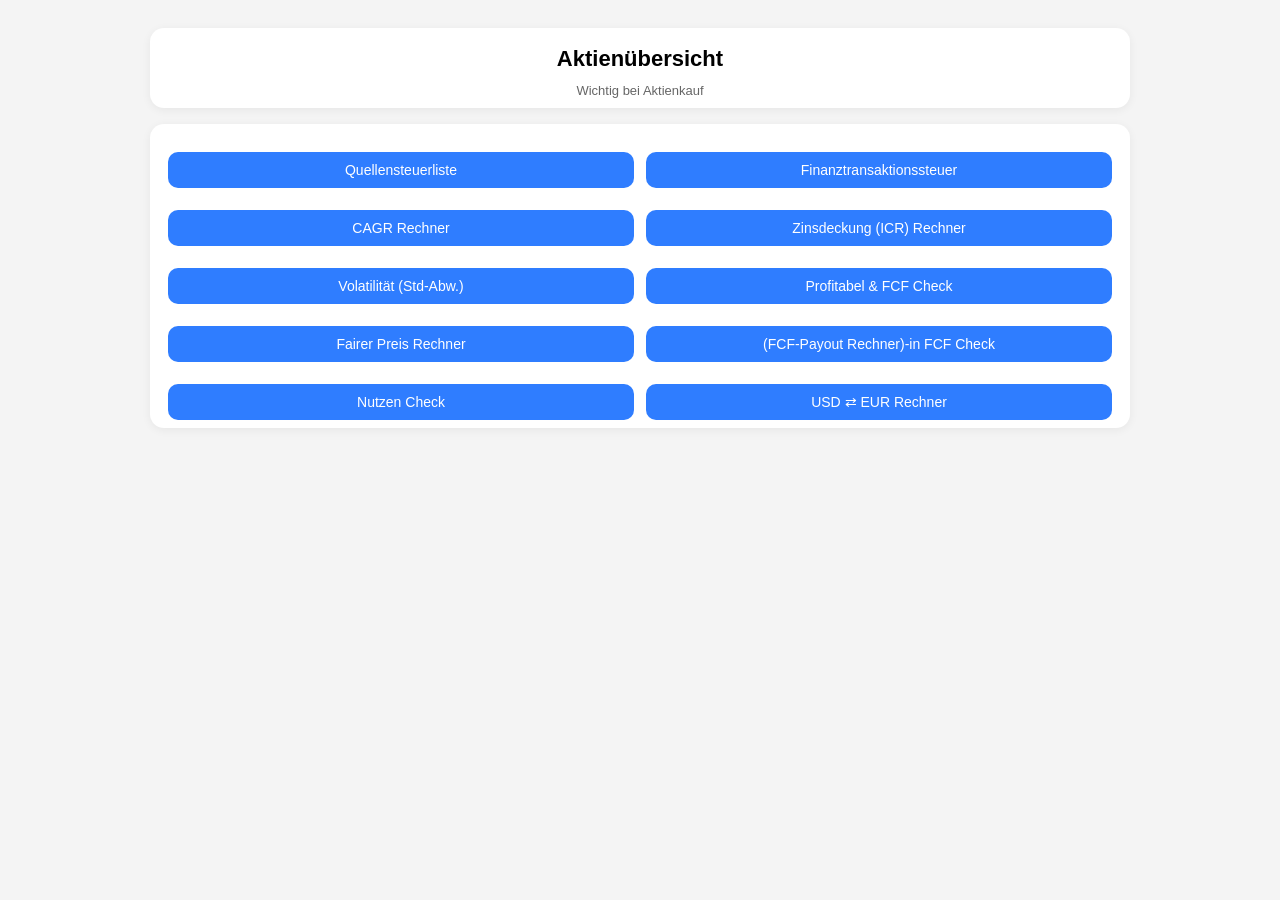
==== commit 2acecd9b: "v2" ====
--- a/index.html
+++ b/index.html
@@ -61,12 +61,12 @@
       <button type="button" onclick="goPage('etf')">Quellensteuerliste</button>
       <button type="button" onclick="goPage('finanztransaktionssteuer')">Finanztransaktionssteuer</button>
       <button type="button" onclick="goPage('cagr')">CAGR Rechner</button>
-      <button type="button" onclick="goPage('nutzen')">Nutzen Check</button>
+      <button type="button" onclick="goPage('icr')">Zinsdeckung (ICR) Rechner</button>
+      <button type="button" onclick="goPage('volatility')">Volatilität (Std-Abw.)</button>
+      <button type="button" onclick="goPage('checks')">Profitabel & FCF Check</button>
       <button type="button" onclick="goPage('fairprice')">Fairer Preis Rechner</button>
       <button type="button" onclick="goPage('fcfpayout')">(FCF-Payout Rechner)-in FCF Check</button>
-      <button type="button" onclick="goPage('icr')">Zinsdeckung (ICR) Rechner</button>
-      <button type="button" onclick="goPage('checks')">Profitabel & FCF Check</button>
-      <button type="button" onclick="goPage('volatility')">Volatilität (Std-Abw.)</button>
+      <button type="button" onclick="goPage('nutzen')">Nutzen Check</button>
       <button type="button" onclick="goPage('fx')">USD ⇄ EUR Rechner</button>
     </div>
   </div>
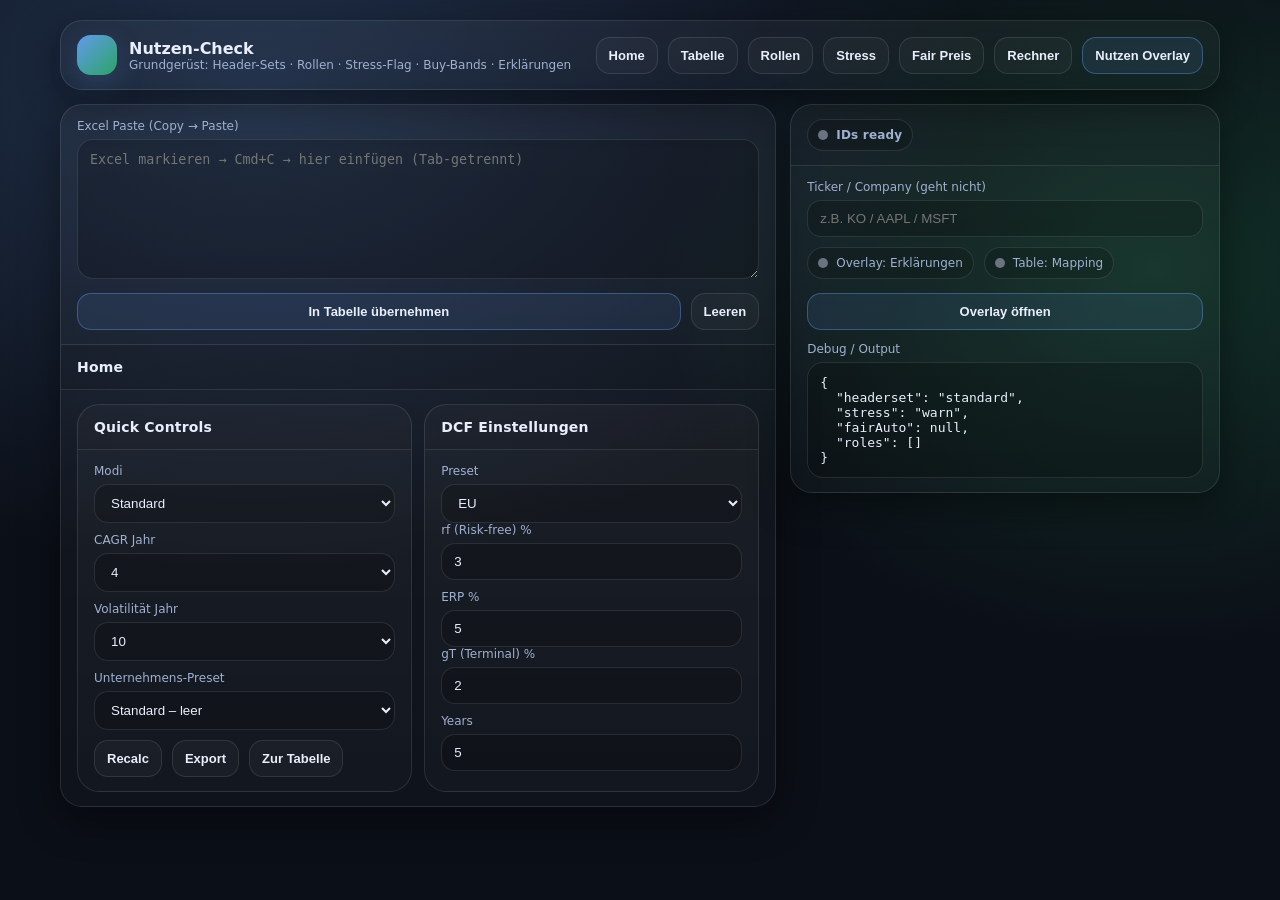
==== commit 3395c1fd: "Add files via upload" ====
--- a/index.html
+++ b/index.html
@@ -3,3143 +3,71 @@
 <head>
   <meta charset="utf-8" />
   <meta name="viewport" content="width=device-width,initial-scale=1" />
-  <title>Wachstum Rechner (Jahreswerte → CAGR)</title>
-  <style>
-    body{font-family:Arial, sans-serif;background:#f4f4f4;margin:0;padding:28px}
-    .wrap{max-width:980px;margin:0 auto}
-    .card{background:#fff;border-radius:14px;padding:18px 18px 8px;margin-bottom:16px;box-shadow:0 2px 10px rgba(0,0,0,.06)}
-    h1{margin:0 0 10px;font-size:22px; text-align:center;}
-    h2{margin:0 0 10px;font-size:18px}
-    .muted{color:#666;font-size:13px;line-height:1.35; text-align:center;}
-    .grid{display:grid;grid-template-columns:1fr 1fr;gap:12px}
-    .grid3{display:grid;grid-template-columns:repeat(5, 1fr);gap:10px}
-    label{font-size:13px;color:#333}
-    input,select,button{width:100%;padding:10px;border-radius:10px;border:1px solid #d6d6d6;font-size:14px;box-sizing:border-box}
-    button{background:#2f7dff;color:#fff;border:none;cursor:pointer;margin-top:10px}
-    button:hover{opacity:.92}
-    .row{display:flex;gap:10px;flex-wrap:wrap}
-    .out{background:#fafafa;border:1px dashed #d6d6d6;border-radius:12px;padding:12px;margin-top:12px}
-    .kpi{display:flex;justify-content:space-between;gap:10px;margin:8px 0}
-    .kpi b{font-size:14px}
-    .vol-muted { font-size:12px; color:#888; line-height:1.3; }
-    .vol-subtitle { font-size:12px; color:#999; margin-top:4px; }
-      
-    .err{color:#b00020;font-size:13px;margin-top:8px}
-    table{width:100%;border-collapse:collapse;margin-top:10px;font-size:13px}
-    th,td{border:1px solid #e6e6e6;padding:8px;text-align:left}
-    th{background:#f2f2f2}
-    .small{font-size:12px;color:#666}
-    @media (max-width:900px){
-      .grid3{grid-template-columns:repeat(2, 1fr)}
-    }
-      .kpi.highlight b{
-    font-size:16px;   /* etwas größer */
-    font-weight:800;  /* fett */
-  }
-  
-  #nutzenTable th { white-space: nowrap; }
-#nutzenTable td { vertical-align: top; min-width: 140px; }
-#nutzenTable .nutzenCell { white-space: nowrap; }
-
-  
-  </style>
+  <title>Nutzen-Check</title>
+  <link rel="stylesheet" href="./style.css" />
 </head>
 <body>
-<div class="wrap">
+  <div id="body-content">Lädt...</div>
 
+  <script>
+  
 
-<!-- STARTSEITE (Menü) -->
-<section id="page-home">
-
-  <div class="card">
-    <h1>Aktienübersicht</h1>
-    <div class="muted">Wichtig bei Aktienkauf</div>
-  </div>
-
-  <div class="card">
-    <div class="grid">
-      <button type="button" onclick="goPage('etf')">Quellensteuerliste</button>
-      <button type="button" onclick="goPage('finanztransaktionssteuer')">Finanztransaktionssteuer</button>
-      <button type="button" onclick="goPage('cagr')">CAGR Rechner</button>
-      <button type="button" onclick="goPage('icr')">Zinsdeckung (ICR) Rechner</button>
-      <button type="button" onclick="goPage('volatility')">Volatilität (Std-Abw.)</button>
-      <button type="button" onclick="goPage('checks')">Profitabel & FCF Check</button>
-      <button type="button" onclick="goPage('fairprice')">Fairer Preis Rechner</button>
-      <button type="button" onclick="goPage('fcfpayout')">(FCF-Payout Rechner)-in FCF Check</button>
-      <button type="button" onclick="goPage('nutzen')">Nutzen Check</button>
-      <button type="button" onclick="goPage('fx')">USD ⇄ EUR Rechner</button>
-    </div>
-  </div>
-</section>
-
-<section id="page-cagr" style="display:none">
-  <div class="card">
-    <button type="button" onclick="goPage('home')" style="background:#e9eefc;color:#1c3f99">← Zurück</button>
-  </div>
-
-  <div class="card">
-    <h1>Jahreswerte → CAGR + Jahr-zu-Jahr Wachstum</h1>
-  </div>
-
-  <div class="card">
-    <div class="grid">
-      <div>
-        <label>Was berechnen?</label>
-        <select id="mode">
-          <option value="revenue">Umsatz </option>
-          <option value="eps">EPS</option>
-          <option value="opmargin">Operative Marge</option>
-          <option value="dividend">Dividende </option>
-          <option value="price5y">Kurs </option>
-          
-        </select>
-      </div>
-      <div>
- <label>Anzahl Jahre (1–4)</label>
- <select id="years">
-  <option value="2">1 Jahr</option>   <!-- 2 Datenpunkte => 1 Jahr -->
-  <option value="3">2 Jahre</option>  <!-- 3 Datenpunkte => 2 Jahre -->
-  <option value="4">3 Jahre</option>  <!-- 4 Datenpunkte => 3 Jahre -->
-  <option value="5" selected>4 Jahre</option> <!-- 5 Datenpunkte => 4 Jahre -->
-</select>
-
-    </div>
-    </div>
-
-    <div style="margin-top:14px">
-      <div id="yearInputs" class="grid3" style="margin-top:8px"></div>
-      <div class="small">Erlaubt: 1.250.000 oder 1.250.000,50 oder 1250000</div>
-    </div>
-
-    <!-- Kurs 5Y (CAGR) - extra Eingabebox -->
-<div id="price5yBox" style="display:none; margin-top:14px">
-  <div class="grid">
-    <div>
-      <label>Kurs vor ~4 Jahren</label>
-      <input id="pStart" inputmode="decimal" placeholder="z.B. 25,50" />
-    </div>
-    <div>
-      <label>Kurs heute</label>
-      <input id="pEnd" inputmode="decimal" placeholder="z.B. 40,10" />
-    </div>
-  </div>
-
-  <div class="grid" style="margin-top:12px">
-    <div>
-    <label>Jahre</label>
-     <input id="pYears" type="number" min="1" max="4" step="1" value="4" />
-     <div class="small">1–4 Jahre einstellbar (wie bei FY-Logik üblich).</div>
-    </div>
-    <div></div>
-  </div>
-</div>
-
-    <button id="calc" type="button">Berechnen</button>
-
-    <div id="err" class="err" style="display:none"></div>
-<div id="out" class="out" style="display:none"></div>
-
-  </div> <!-- Ende: .card (CAGR) -->
-</section> <!-- Ende: #page-cagr -->
-
-<section id="page-fairprice" style="display:none">
-  <div class="card">
-    <button type="button" onclick="goPage('home')" style="background:#e9eefc;color:#1c3f99">← Zurück</button>
-  </div>
-
-  <div class="card">
-    <h1>Fairer Preis Rechner</h1>
-  </div>
-
-  <div class="card">
-    <div class="grid">
-      <!-- Rechner A: Implizites KGV Target aus Price Target -->
-      <div class="out">
-        <div class="kpi"><span><b>KGV Target berechnen</b></span><span class="small">Price Target / EPS</span></div>
-
-        <label for="fp_epsA">EPS (Diluted, FY)</label>
-        <input id="fp_epsA" inputmode="decimal" placeholder="z.B. 2,50" />
-
-        <label for="fp_priceTarget" style="margin-top:10px">Price Target</label>
-        <input id="fp_priceTarget" inputmode="decimal" placeholder="z.B. 40" />
-
-        <button id="fp_calcPe" type="button" style="margin-top:10px">KGV Target berechnen</button>
-
-        <div id="fp_peOut" class="out" style="display:none; margin-top:10px"></div>
-        <div id="fp_peErr" class="err" style="display:none"></div>
-      </div>
-
-      <!-- Rechner B: Fairer Preis aus EPS & KGV Target -->
-      <div class="out">
-        <div class="kpi"><span><b>Fairer Preis</b></span><span class="small">EPS × KGV Target</span></div>
-
-        <label for="fp_epsB">EPS (Diluted, FY)</label>
-        <input id="fp_epsB" inputmode="decimal" placeholder="z.B. 2,50" />
-
-        <label for="fp_peTarget" style="margin-top:10px">KGV Target</label>
-        <input id="fp_peTarget" inputmode="decimal" placeholder="z.B. 15"  />
-
-        <button id="fp_calcFair" type="button" style="margin-top:10px">Fairen Preis berechnen</button>
-
-        <div id="fp_fairOut" class="out" style="display:none; margin-top:10px"></div>
-        <div id="fp_fairErr" class="err" style="display:none"></div>
-      </div>
-    </div>
-  </div>
-</section>
-
-<section id="page-fcfpayout" style="display:none">
-  <div class="card">
-    <button type="button" onclick="goPage('home')" style="background:#e9eefc;color:#1c3f99">← Zurück</button>
-  </div>
-
-  <div class="card">
-    <h1>FCF-Payout Rechner</h1>
-    <div class="muted">Dividenden gesamt ÷ Free Cash Flow (FCF)</div>
-  </div>
-
-  <div class="card">
-    <div class="grid">
-
-      <!-- Option A: Dividenden gesamt direkt -->
-      <div class="out">
-        <div class="kpi">
-          <span><b>Option A: Dividenden gesamt</b></span>
-          <span class="small">direkt eingeben</span>
-        </div>
-
-        <label for="fcf_divTotal">Dividenden gesamt (z. B. FY/TTM) Common Dividends Paid</label>
-        <input id="fcf_divTotal" inputmode="decimal" placeholder="z.B. 1.250.000.000" />
-
-        <label for="fcf_fcfA" style="margin-top:10px">FCF (gleiche Periode) 1Y</label>
-        <input id="fcf_fcfA" inputmode="decimal" placeholder="z.B. 2.000.000.000" />
-
-        <button id="fcf_calcA" type="button" style="margin-top:10px">FCF-Payout berechnen</button>
-
-        <div id="fcf_outA" class="out" style="display:none; margin-top:10px"></div>
-        <div id="fcf_errA" class="err" style="display:none"></div>
-      </div>
-
-      <!-- Option B: Dividende/Aktie + Aktienanzahl -->
-      <div class="out">
-        <div class="kpi">
-          <span><b>Option B: Dividende/Aktie × Aktien</b></span>
-          <span class="small">Dividenden gesamt berechnen</span>
-        </div>
-
-        <label for="fcf_dps">Dividende je Aktie (DPS)</label>
-        <input id="fcf_dps" inputmode="decimal" placeholder="z.B. 2,10" />
-
-        <label for="fcf_shares" style="margin-top:10px">Aktienanzahl (Shares, avg.)</label>
-        <input id="fcf_shares" inputmode="decimal" placeholder="z.B. 1.100.000.000" />
-
-        <label for="fcf_fcfB" style="margin-top:10px">FCF (gleiche Periode)</label>
-        <input id="fcf_fcfB" inputmode="decimal" placeholder="z.B. 2.000.000.000" />
-
-        <button id="fcf_calcB" type="button" style="margin-top:10px">FCF-Payout berechnen</button>
-
-        <div id="fcf_outB" class="out" style="display:none; margin-top:10px"></div>
-        <div id="fcf_errB" class="err" style="display:none"></div>
-      </div>
-
-    </div>
-
-    <div class="small" style="margin-top:10px">
-      Hinweis: Periode muss identisch sein (FY oder TTM). Wenn FCF ≤ 0, ist „Payout“ nicht sinnvoll (nicht gedeckt).
-    </div>
-  </div>
-</section>
-
-
-<section id="page-icr" style="display:none">
-  <div class="card">
-    <button type="button" onclick="goPage('home')" style="background:#e9eefc;color:#1c3f99">← Zurück</button>
-  </div>
-
-  <div class="card">
-    <h1>Zinsdeckung (ICR) Rechner</h1>
-    <div class="muted">Typisch: EBIT ÷ Zinsaufwand (Interest Expense)</div>
-  </div>
-
-  <div class="card">
-    <div class="grid">
-      <div class="out">
-        <div class="kpi">
-          <span><b>ICR berechnen</b></span>
-          <span class="small">EBIT / Zinsaufwand</span>
-        </div>
-
-        <label for="icr_ebit">EBIT</label>
-        <input id="icr_ebit" inputmode="decimal" placeholder="z.B. 1.250.000.000" />
-
-        <label for="icr_interest" style="margin-top:10px">Zinsaufwand (Interest Expense)</label>
-        <input id="icr_interest" inputmode="decimal" placeholder="z.B. 150.000.000" />
-
-        <button id="icr_calc" type="button" style="margin-top:10px">Zinsdeckung berechnen</button>
-
-        <div id="icr_out" class="out" style="display:none; margin-top:10px"></div>
-        <div id="icr_err" class="err" style="display:none"></div>
-
-        <div class="small" style="margin-top:10px">
-          Hinweis: In Cashflow/Income Statements ist „Interest Expense“ oft negativ (Vorzeichen). Dieser Rechner nutzt automatisch den Betrag (|Zinsaufwand|).
-        </div>
-      </div>
-
-      <div class="out">
-        <div class="kpi">
-          <span><b>Interpretation (grob)</b></span>
-          <span class="small">Daumenregeln</span>
-        </div>
-        <div class="small">
-          • &lt; 2: kritisch<br/>
-          • 2–4: eher schwach/erhöhtes Risiko<br/>
-          • ≥ 4: eher solide<br/>
-          • ≥ 8: sehr komfortabel (branchenabhängig)
-        </div>
-      </div>
-    </div>
-  </div>
-</section>
-
-
-
-<section id="page-checks" style="display:none">
-  <div class="card">
-    <button type="button" onclick="goPage('home')" style="background:#e9eefc;color:#1c3f99">← Zurück</button>
-  </div>
-
-  <div class="card">
-    <h1>Checks</h1>
-    <div class="muted">Profitabel (Net Income &gt; 0) und FCF positiv (FCF &gt; 0)</div>
-   </div>
-
-   <div class="card">
-    <div class="grid">
-
-      <!-- Rechner 1: Profitabel -->
-      <div class="out">
-        <div class="kpi">
-          <span><b>Profitabel?</b></span>
-          <span class="small">Net Income (FY) &gt; 0</span>
-        </div>
-
-        <label for="chk_netIncome">Net Income (FY)</label>
-        <input id="chk_netIncome" inputmode="decimal" placeholder="z.B. 1250000 oder 1.250.000" />
-
-        <button id="chk_profitBtn" type="button">Prüfen</button>
-
-        <div id="chk_profitErr" class="err" style="display:none"></div>
-        <div id="chk_profitOut" class="out" style="display:none; margin-top:10px"></div>
-      </div>
-
-      <!-- Rechner 2: FCF positiv -->
-      <div class="out">
-        <div class="kpi">
-          <span><b>FCF positiv?</b></span>
-          <span class="small">FCF (FY) &gt; 0</span>
-        </div>
-
-        <label for="chk_fcf">FCF (FY)</label>
-        <input id="chk_fcf" inputmode="decimal" placeholder="z.B. 350000 oder 350.000" />
-
-        <button id="chk_fcfBtn" type="button">Prüfen</button>
-
-        <div id="chk_fcfErr" class="err" style="display:none"></div>
-        <div id="chk_fcfOut" class="out" style="display:none; margin-top:10px"></div>
-      </div>
-
-
-
-      <!-- Rechner 3: FCF aus OCF & CapEx -->
-      <div class="out">
-        <div class="kpi">
-          <span><b>FCF berechnen</b></span>
-          <span class="small">OCF − CapEx (oder + wenn CapEx negativ)</span>
-        </div>
-
-        <label for="chk_ocf">Operating Cash Flow (OCF)</label>
-        <input id="chk_ocf" inputmode="decimal" placeholder="z.B. 1.250.000.000" />
-
-        <label for="chk_capex" style="margin-top:10px">CapEx</label>
-        <input id="chk_capex" inputmode="decimal" placeholder="z.B. 500.000.000 oder -500.000.000" />
-
-        <div class="small" style="margin-top:8px">
-          Regel: Wenn CapEx negativ eingegeben wird (z.B. -500), dann FCF = OCF + CapEx.
-          Wenn CapEx positiv eingegeben wird, dann FCF = OCF − CapEx.
-        </div>
-
-        <button id="chk_fcfFromBtn" type="button" style="margin-top:10px">FCF berechnen → in Check übernehmen</button>
-
-        <div id="chk_fcfFromErr" class="err" style="display:none"></div>
-        <div id="chk_fcfFromOut" class="out" style="display:none; margin-top:10px"></div>
-      </div>
-
-      <!-- Rechner 4: FCF-Payout -->
-<div class="out">
-  <div class="kpi">
-    <span><b>FCF-Payout</b></span>
-    <span class="small">|Dividends Paid| ÷ FCF</span>
-  </div>
-
-  <label for="chk_divPaid">Dividends Paid (gesamt, FY/TTM)</label>
-  <input id="chk_divPaid" inputmode="decimal" placeholder="z.B. -1.250.000.000 oder 1.250.000.000" />
-
-  <label for="chk_fcfPayoutBase" style="margin-top:10px">FCF (gleiche Periode) </label>
-  <input id="chk_fcfPayoutBase" inputmode="decimal" placeholder="z.B. 2.000.000.000" />
-
-  <button id="chk_fcfPayoutBtn" type="button" style="margin-top:10px">FCF-Payout berechnen</button>
-
-  <div id="chk_fcfPayoutErr" class="err" style="display:none"></div>
-  <div id="chk_fcfPayoutOut" class="out" style="display:none; margin-top:10px"></div>
-
-  <div class="small" style="margin-top:8px">
-    Hinweis: Dividends Paid ist oft negativ → wird als Betrag (|…|) gerechnet. Wenn FCF ≤ 0, ist Payout nicht sinnvoll.
-  </div>
-</div>
-</section>
-
-
-<section id="page-volatility" style="display:none">
-  <div class="card">
-    <button type="button" onclick="goPage('home')" style="background:#e9eefc;color:#1c3f99">← Zurück</button>
-  </div>
-
-  <div class="card">
-    <h1>Volatilität (Std-Abw.)</h1>
-    <div class="muted">
-      Füge Kurs-Historie ein (z. B. von StockAnalysis: Date, Open, High, Low, Close, Adj Close, Change %, Volume).
-      Der Rechner nutzt standardmäßig <b>Adj Close</b> (falls vorhanden), sonst <b>Close</b>.
-    </div>
-  </div>
-
-  <div class="card">
-    <label for="vol_big">Großes Eingabefeld (Historie)</label>
-    <textarea id="vol_big" rows="10"
-      style="width:100%;padding:10px;border-radius:10px;border:1px solid #d6d6d6;font-size:14px;box-sizing:border-box;resize:vertical"
-      placeholder="Einfach hier reinkopieren…"></textarea>
-
-    <div class="grid" style="margin-top:12px">
-  <details style="margin-top:10px">
-  <summary class="vol-muted" style="cursor:pointer">Erweiterte Optionen (Returns / Annualisierung)</summary>
-
-  <div class="out" style="margin-top:10px">
-    <div class="kpi"><span><b>Return-Definition</b></span><span class="vol-subtitle">optional</span></div>
-
-    <label class="vol-muted" style="display:flex;gap:10px;align-items:center;margin-top:8px">
-      <input type="radio" name="vol_retType" value="simple" checked>
-      <span>Simple Returns</span>
-    </label>
-    <div class="vol-muted">Formel: (Pₜ / Pₜ₋₁ − 1) Simple Return</div>
-
-    <label class="vol-muted" style="display:flex;gap:10px;align-items:center;margin-top:10px">
-      <input type="radio" name="vol_retType" value="log">
-      <span>Log Returns</span>
-    </label>
-    <div class="vol-muted">Formel: ln(Pₜ / Pₜ₋₁)  Log Return</div>
-
-    <div style="margin-top:10px">
-      <label class="vol-muted" for="vol_annualize">Annualisieren?</label>
-      <select id="vol_annualize">
-        <option value="no" selected>Nein (täglich)</option>
-        <option value="yes">Ja (× √252)</option>
-      </select>
-      <div class="vol-muted">252 ≈ typische Handelstage/Jahr.</div>
-    </div>
-  </div>
-</details>
-      <div class="out">
-        <div class="kpi"><span><b>Berechnung</b></span><span class="small">Aktion</span></div>
-        <button type="button" id="vol_calcBtn">Volatilität berechnen</button>
-        <button type="button" id="vol_clearBtn" style="background:#eee;color:#333">Leeren</button>
-        <div id="vol_err" class="err" style="display:none;margin-top:10px"></div>
-      </div>
-    </div>
-
-    <div id="vol_out" class="out" style="display:none;margin-top:12px"></div>
-
-    <div class="small" style="margin-top:10px">
-      Tipp: Wenn du Daten <b>neueste zuerst</b> einfügst, ist das okay – der Rechner sortiert automatisch nach Datum.
-    </div>
-  </div>
-</section>
-
-<section id="page-fx" style="display:none">
-  <div class="card">
-    <button type="button" onclick="goPage('home')" style="background:#e9eefc;color:#1c3f99">← Zurück</button>
-  </div>
-
-  <div class="card">
-    <h1>USD ⇄ EUR Rechner</h1>
-    <div class="muted">Standard: Offline-Kurs (vorgegeben). Optional kannst du den Kurs ändern oder per Button aktualisieren.</div>
-  </div>
-
-  <div class="card">
-    <div class="grid">
-
-      <div class="out">
-        <div class="kpi">
-          <span><b>Umrechnen</b></span>
-          <span class="small">USD ↔ EUR</span>
-        </div>
-
-        <label for="fx_amount">Betrag</label>
-        <input id="fx_amount" inputmode="decimal" placeholder="z.B. 100" />
-
-        <div class="grid" style="margin-top:10px">
-          <div>
-            <label for="fx_from">Von</label>
-            <select id="fx_from">
-              <option value="USD" selected>USD</option>
-              <option value="EUR">EUR</option>
-            </select>
-          </div>
-          <div>
-            <label for="fx_to">Nach</label>
-            <select id="fx_to">
-              <option value="EUR" selected>EUR</option>
-              <option value="USD">USD</option>
-            </select>
-          </div>
-        </div>
-
-        <div class="row" style="margin-top:10px">
-          <button type="button" id="fx_swapBtn" style="background:#eee;color:#333">↔ Swap</button>
-          <button type="button" id="fx_refreshBtn">Kurs aktualisieren</button>
-        </div>
-
-<label for="fx_manualRate" style="margin-top:10px">Kurs (Standard = Offline-Default, optional anpassen)</label>
-<input id="fx_manualRate" inputmode="decimal" placeholder="z.B. 0,92" />
-<div class="small">Bedeutung: <b>1 (Von)</b> = Kurs in <b>(Nach)</b>. Beispiel: 1 USD = 0,92 EUR.</div>
-
-        <button type="button" id="fx_calcBtn" style="margin-top:10px">Umrechnen</button>
-
-        <div id="fx_err" class="err" style="display:none"></div>
-        <div id="fx_out" class="out" style="display:none; margin-top:10px"></div>
-
-        <div class="small" style="margin-top:10px">
-          Hinweis: Frankfurter liefert i. d. R. Tageskurse (ECB, werktags aktualisiert).  [oai_citation:1‡Frankfurter](https://frankfurter.dev/?utm_source=chatgpt.com)
-        </div>
-      </div>
-
-      <div class="out">
-        <div class="kpi">
-          <span><b>Aktueller Kurs</b></span>
-          <span class="small">Auto</span>
-        </div>
-
-        <div id="fx_rateBox" class="small" style="line-height:1.5">
-          Kurs noch nicht geladen.
-        </div>
-      </div>
-
-    </div>
-  </div>
-</section>
-
-
-<section id="page-nutzen" style="display:none">
-  <div class="card">
-    <button type="button" onclick="goPage('home')" style="background:#e9eefc;color:#1c3f99">← Zurück</button>
-  </div>
-
-  <div class="card">
-    <h1>Nutzen Check</h1>
-    <div class="muted">
-      Tipp: Werte aus Excel/Google Sheets kopieren und hier einfügen (Tabs werden automatisch erkannt).
-      Trennzeichen: Tab (Excel), Semikolon ; oder Zeilenumbrüche.
-    </div>
-  </div>
-
-  <div class="row" style="gap:10px; align-items:flex-end; margin-top:10px">
-  <div style="min-width:220px">
-    <label for="nutzen_cagrYears">CAGR Jahre (1–4)</label>
-    <select id="nutzen_cagrYears">
-      <option value="1">1 Jahr</option>
-      <option value="2">2 Jahre</option>
-      <option value="3">3 Jahre</option>
-      <option value="4" selected>4 Jahre</option>
-    </select>
-    <div class="small">Nutzt automatisch die passenden CAGR-Spalten.</div>
-  </div>
-</div>
-
-  <div class="card">
-    <div class="row" style="gap:10px; align-items:flex-end;">
-      <div style="flex:1; min-width:220px;">
-        <label for="nutzen_big">Großes Eingabefeld (40 Werte in Reihenfolge)</label>
-        <textarea id="nutzen_big" rows="4" style="width:100%;padding:10px;border-radius:10px;border:1px solid #d6d6d6;font-size:14px;box-sizing:border-box;resize:vertical"></textarea>
-        <div class="small" style="margin-top:6px">
-          Reihenfolge = exakt die Überschriften (von links nach rechts). Fehlende Werte bleiben leer.
-        </div>
-      </div>
-      <div style="min-width:220px">
-        <button type="button" id="nutzen_parseBtn">Auf Spalten verteilen</button>
-        <button type="button" id="nutzen_clearBtn" style="background:#eee;color:#333">Leeren</button>
-      </div>
-    </div>
-
-    <div style="overflow:auto; margin-top:12px">
-      <table id="nutzenTable" style="min-width:2600px">
-        <thead>
-          <tr id="nutzenHeadRow"></tr>
-        </thead>
-
-        <!-- 1 großes Feld über die gesamte Breite (colspan=31) -->
-        <tbody>
-          <tr>
-            <td id="nutzenBigCell" colspan="52" style="background:#fafafa">
-              <div class="small" style="margin-bottom:6px;color:#666">
-
-              </div>
-              <!-- optionaler Spiegel-Output: wird per JS gesetzt -->
-              <div id="nutzen_bigMirror" class="small" style="white-space:pre-wrap;color:#333"></div>
-            </td>
-          </tr>
-
-          <!-- Ergebnis-Zeile: 31 Zellen -->
-          <tr id="nutzenValueRow"></tr>
-        </tbody>
-      </table>
-      <div id="nutzen_result" class="out" style="display:none; margin-top:12px"></div>
-    </div>
-
-    <div class="small" style="margin-top:10px">
-      Hinweis: Die Werte werden als Text verteilt (z. B. „12,5%“,  ja“, „1.250.000“ bleibt erhalten).
-    </div>
-  </div>
-</section>
-
-
-<section id="page-etf" style="display:none">
-  <div class="card">
-    <button type="button" onclick="goPage('home')" style="background:#e9eefc;color:#1c3f99">← Zurück</button>
-
-      <div class="row" style="align-items:flex-end; margin-top:10px">
-      <div style="flex:1; min-width:220px">
-        <label for="whtSearch">Suche (Land / Text)</label>
-        <input id="whtSearch" type="text" placeholder="z.B. USA, Schweiz, 15%, Rückforderung …" />
-      </div>
-    </div>
-
-    <h1 style="margin-top:10px">Quellensteuerliste</h1>
-    <div class="muted">Übersicht: Standard-WHT, DBA (DE typ.) und DE-Behandlung (Privatanleger).</div>
-    <div class="muted">Dividenden – Privatperson (DE steuerlich ansässig) - als Vergleichbroker wird Scalable genutzt</div>
-  </div>
-
-  <div class="card">
-    <table id="whtTable">
-      <thead>
-        <tr>
-          <th>Land</th>
-          <th>Standard-WHT Dividenden</th>
-          <th>DBA DE (typ.)</th>
-          <th>DE-Behandlung (Privatanleger)</th>
-        </tr>
-      </thead>
-      <tbody></tbody>
-    </table>
-    <div class="small">Hinweis: Werte sind vereinfacht und beziehen sich auf die typische Abwicklung bei Scalable Capital. Je Wertpapier, Lagerstelle und Auszahlungsweg sind Abweichungen möglich; ggf. ist Rückforderung nötig.</div>
-  </div>
-</section>
-
-
-
-<section id="page-finanztransaktionssteuer" style="display:none">
-  <div class="card">
-    <button type="button" onclick="goPage('home')" style="background:#e9eefc;color:#1c3f99">← Zurück</button>
-
-    <!-- SUCHFELD GANZ OBEN (nur FTS-Seite) -->
-    <div class="row" style="align-items:flex-end; margin-top:10px">
-      <div style="flex:1; min-width:220px">
-        <label for="ftsSearch">Suche</label>
-        <input id="ftsSearch" type="text" placeholder="z.B. Frankreich, 0,3%, Derivate …" />
-      </div>
-    </div>
-
-    <h1 style="margin-top:10px">Finanztransaktionssteuer</h1>
-    <div class="muted">Übersicht und Hinweise.</div>
-  </div>
-
-<table id="ftsTable">
-  <thead>
-    <tr>
-      <th>Land</th>
-      <th>Steuer (typ.)</th>
-      <th>Wann fällt sie an?</th>
-      <th>Scalable / Hinweis</th>
-    </tr>
-  </thead>
-  <tbody></tbody>
-</table>
-<div class="small">
-  Hinweis: FTS-Regeln unterscheiden sich stark je Land und Produkt (Aktie/ETF/Derivat), Handelsplatz und Emittent.
-  Werte sind vereinfacht als Orientierung.
-</div>
-
-
-</section>
-
-
-</div>
-
-<script>
-   let whtSearchBound = false;
-   let ftsSearchBound = false;
-
-
-     const WHT_DATA = [
-   { land:"Deutschland",
-   standard:"25% KapESt + 5,5% Soli auf KapESt (+ ggf. KiSt)",
-   dba:"–",
-   de:"Scalable führt die Abgeltungsteuer (KapESt, Soli, ggf. KiSt) bei steuerpflichtigen Vorgängen automatisch ab; Freistellungsauftrag und Verlustverrechnungstöpfe werden dabei berücksichtigt."}, //  [oai_citation:0‡Scalable Capital Hilfe](https://help.scalable.capital/steuern-de12f868/wie-funktioniert-die-abf%C3%BChrung-der-abgeltungssteuer-d616ad21?utm_source=chatgpt.com)
-
-   { land:"USA",
-   standard:"30%",
-   dba:"15% (mit W-8BEN)",
-   de:"Für US-Dividenden gilt ohne gültiges W-8BEN i. d. R. 30% Quellensteuer. Mit korrekt hinterlegtem W-8BEN wird typischerweise der DBA-Satz von 15% angewendet. Die deutsche Abgeltungsteuer führt Scalable automatisch ab; die anrechenbare US-Quellensteuer wird im Rahmen der deutschen Besteuerung berücksichtigt. Eine Rückforderung ist meist nur nötig, wenn zu viel (z. B. 30% statt 15%) einbehalten wurde."}, //  [oai_citation:1‡de.scalable.capital](https://de.scalable.capital/assets/kcbf79ije7q7/3p8akTjsF4CUDdr7sQvFRS/ed449b9903137fb5e259f2ae17adc6f7/Scalable_Capital_-_Ausfuellhilfe_fuer_das_US-Formular_W-8BEN.pdf?utm_source=chatgpt.com)
-
-   { land:"Kanada",
-   standard:"25%",
-   dba:"15%",
-   de:"Kanada behält ohne DBA-Ermäßigung grundsätzlich 25% Non-Resident Tax ein. Nach DBA Kanada–Deutschland sind Dividenden für den in Deutschland Ansässigen auf max. 15% begrenzt (Portfolio-/Privatanleger-Fall). Scalable führt die deutsche Abgeltungsteuer automatisch ab; ein Über-DBA-Anteil wäre (falls er überhaupt anfällt) nur per Rückforderung in Kanada zu klären."}, //  [oai_citation:2‡canada.ca](https://www.canada.ca/en/revenue-agency/services/forms-publications/publications/t4058/non-residents-income-tax.html?utm_source=chatgpt.com)
-
-   {land:"Mexiko",
-   standard:"10%",
-   dba:"15% (Privatanleger-Fall; 5% nur für qualifizierte Gesellschaften ≥10%)",
-   de:"Mexiko erhebt auf Dividenden an Nichtansässige typischerweise 10% Quellensteuer. Das DBA Deutschland–Mexiko begrenzt Dividenden zwar grundsätzlich auf 15% (Privatanleger), aber weil der mexikanische Standardsatz schon darunter liegt, gibt es hier normalerweise keinen „Über-DBA“-Teil zum Zurückfordern. Scalable führt die deutsche Abgeltungsteuer automatisch ab; Anrechnung nur im Rahmen der deutschen Regeln."}, //  [oai_citation:3‡PwC Steuerübersichten](https://taxsummaries.pwc.com/mexico/corporate/withholding-taxes?utm_source=chatgpt.com)
- 
-   { land:"Brasilien",
-   standard:"10% (seit 01/2026 auf Dividenden/Profite an Ausländer; zuvor i. d. R. 0%)",
-   dba:"– (kein DBA/DTT Deutschland–Brasilien)",
-   de:"Scalable: DE-Steuer wird automatisch abgeführt. In Brasilien fällt (seit 01/2026) i. d. R. 10% Quellensteuer auf ins Ausland ausgeschüttete Dividenden/Profite an; eine DBA-Reduktion gibt es mangels DBA nicht. Anrechnung in DE nur im Rahmen der deutschen Anrechnungsregeln und nur, soweit tatsächlich Quellensteuer einbehalten wurde."}, //  [oai_citation:0‡mayerbrown.com](https://www.mayerbrown.com/en/insights/publications/2025/12/enactment-of-law-no-15270-2025-which-establishes-dividend-taxation-expands-the-exemption-threshold-and-introduces-a-minimum-tax-on-high-incomes?utm_source=chatgpt.com)
-
-   { land:"Vereinigtes Königreich (UK)",
-   standard:"0% (normale UK-Aktien-Dividenden); 20% bei REIT/PAIF-‚Property Income Distributions‘",
-   dba:"0% (normale Dividenden); bei REIT/PAIF ggf. Ermäßigung/Erstattung nach DBA möglich",
-   de:"Scalable: DE-Steuer wird automatisch abgeführt. Bei normalen UK-Dividenden gibt es i. d. R. keine UK-Quellensteuer → keine Anrechnung/Rückforderung. Achtung Sonderfall: UK-REIT/PAIF-Ausschüttungen können mit UK-WHT (typisch 20%) kommen; hier kann je nach DBA/Status ggf. Erstattung/Reduktion relevant sein."}, //  [oai_citation:1‡PwC Steuerübersichten](https://taxsummaries.pwc.com/united-kingdom/corporate/withholding-taxes?utm_source=chatgpt.com)
-
-   { land:"Irland",
-   standard:"25% Dividend Withholding Tax (DWT) – kann für qualifizierte Nicht-Residenten oft vollständig befreit werden (Erklärung/Intermediär nötig)",
-   dba:"15% (Obergrenze, falls überhaupt einbehalten wird; praktisch oft 0% bei korrekter Non-Resident-Befreiung)",
-   de:"Scalable: DE-Steuer automatisch. Irland hat grundsätzlich 25% DWT, aber Nicht-Residenten aus ‚relevant territories‘ (u. a. DE) können bei korrekter Non-Resident-Erklärung (z. B. via Intermediär/Agent, Form V2A-Logik) häufig brutto (0% DWT) erhalten. Wenn dennoch einbehalten wird, ist der DBA-Gedanke typischerweise max. 15% – ein darüber hinausgehender Einbehalt wäre ggf. per Rückforderung in Irland zu klären."}, //  [oai_citation:2‡PwC Steuerübersichten](https://taxsummaries.pwc.com/ireland/corporate/withholding-taxes?utm_source=chatgpt.com)
-
-   { land:"Frankreich",
-   standard:"12,8% (Privatanleger/Individuals)",
-   dba:"15% (DBA-Obergrenze; effektiv meist 12,8% weil Standard darunter)",
-   de:"Scalable: DE-Steuer automatisch. Frankreich behält bei Privatanlegern i. d. R. 12,8% Quellensteuer ein; das liegt unter der typischen DBA-Obergrenze (15%). Rückforderung ist in der Praxis eher ein Thema, wenn ausnahmsweise mehr als 12,8% einbehalten wurde oder besondere Konstellationen vorliegen."}, //  [oai_citation:3‡PwC Steuerübersichten](https://taxsummaries.pwc.com/france/corporate/withholding-taxes?utm_source=chatgpt.com)
- 
-   { land:"Niederlande",
-   standard:"15% Dividenden-Quellensteuer",
-   dba:"15% (Privatanleger/Portfolio-Dividenden; praktisch i. d. R. keine Reduktion nötig, weil Standard = DBA)",
-   de:"Scalable: DE-Steuer automatisch. Niederlande behalten typischerweise 15% auf Dividenden ein; diese 15% sind in DE grundsätzlich anrechenbar → meist kein Rückforderungsrest."}, //  [oai_citation:0‡business.gov.nl](https://business.gov.nl/regulations/dividend-tax/?utm_source=chatgpt.com)
-
-   { land:"Belgien",
-   standard:"30% Dividenden-Quellensteuer",
-   dba:"15% (typischer DBA-Satz für Privatanleger/Portfolio-Dividenden)",
-   de:"Scalable: DE-Steuer automatisch. Belgien behält standardmäßig 30% ein; in DE ist i. d. R. nur bis zum DBA-Satz (typisch 15%) anrechenbar. Der darüber hinausgehende Teil (typisch 15%-Punkte) wäre – falls du ihn reduzieren willst – nur über Erstattung/Refund in Belgien zu bekommen."}, //  [oai_citation:1‡Bird & Bird](https://www.twobirds.com/en/insights/2025/belgium/belgium-increase-of-the-withholding-tax-on-dividends--does-this-reform-really-undermine-the-attracti?utm_source=chatgpt.com)
-
-   { land:"Luxemburg",
-   standard:"15% Dividenden-Quellensteuer",
-   dba:"15% (Privatanleger; 5% nur für qualifizierte Gesellschaften ≥10%)",
-   de:"Scalable: DE-Steuer automatisch. Luxemburg hat als Standardsatz 15%; für Privatanleger entspricht das i. d. R. auch dem DBA-Satz → in DE grundsätzlich anrechenbar, meist kein Rückforderungsrest."}, //  [oai_citation:2‡Clearstream](https://www.clearstream.com/clearstream-en/res-library/market-coverage/equities-double-taxation-treaties-concluded-by-luxembourg-and-currently-in-force-1313108?utm_source=chatgpt.com)
-
-   { land:"Schweiz",
-   standard:"35% Quellensteuer (Verrechnungssteuer) auf Dividenden",
-   dba:"15% (Restbelastung nach DBA; typischer Refund-Anteil ~20%-Punkte)",
-   de:"Scalable: DE-Steuer automatisch. Schweiz behält 35% ein; in DE sind i. d. R. 15% anrechenbar, der Rest (typisch 20%-Punkte) ist häufig per Rückforderung in der Schweiz erstattbar. Für die CH-Rückforderung wird oft ein ‚Tax Voucher‘ benötigt; bei Scalable ist ein Tax Voucher laut Unterlagen mit 25 € pro Auftrag pro Kunde bepreist (falls benötigt)."}, //  [oai_citation:3‡ESTV](https://www.estv.admin.ch/en/anticipatory-tax?utm_source=chatgpt.com)
- 
-   { land:"Österreich",
-   standard:"27,5% Quellensteuer auf Dividenden (KESt)",
-   dba:"15% (Privatanleger/Portfolio-Dividenden)",
-   de:"Scalable: DE-Steuer automatisch. Österreich behält grundsätzlich 27,5% ein; in Deutschland ist i. d. R. nur bis 15% anrechenbar. Der Überhang (typisch 12,5%-Punkte) ist – wenn du ihn zurückholen willst – nur über Rückforderung in Österreich möglich."}, //  [oai_citation:0‡Bundesministerium für Finanzen](https://www.bmf.gv.at/en/topics/taxation/double-taxation-agreements/relief-from-austrian-withholding-taxes-under-dtc.html?utm_source=chatgpt.com)
-
-   { land:"Italien",
-   standard:"26% Quellensteuer auf Dividenden (Standard)",
-   dba:"15% (Privatanleger/Portfolio-Dividenden, typischer DBA-Satz)",
-   de:"Scalable: DE-Steuer automatisch. Italien behält standardmäßig 26% ein; in DE ist i. d. R. bis 15% anrechenbar. Der Rest (typisch 11%-Punkte) wäre ggf. nur per Rückforderung in Italien zu holen."}, //  [oai_citation:1‡PwC Steuerzusammenfassungen](https://taxsummaries.pwc.com/italy/corporate/withholding-taxes?utm_source=chatgpt.com)
-
-   { land:"Spanien",
-   standard:"19% Quellensteuer auf Dividenden (Non-Resident Standard)",
-   dba:"15% (Privatanleger/Portfolio-Dividenden nach DBA DE–ES)",
-   de:"Scalable: DE-Steuer automatisch. Spanien behält i. d. R. 19% ein; in DE ist i. d. R. bis 15% anrechenbar. Die Differenz (typisch 4%-Punkte) ist ggf. per Rückforderung in Spanien möglich."}, //  [oai_citation:2‡Dentons](https://www.dentons.com/en/services-and-solutions/global-tax-guide-to-doing-business-in/spain?utm_source=chatgpt.com) 
-
-   { land:"Portugal",
-   standard:"28% Quellensteuer auf Dividenden (Non-Resident Individuals)",
-   dba:"15% (Privatanleger/Portfolio-Dividenden nach DBA DE–PT)",
-   de:"Scalable: DE-Steuer automatisch. Portugal behält für nichtansässige Privatpersonen typischerweise 28% ein; in DE ist i. d. R. nur bis 15% anrechenbar. Der Überhang (typisch 13%-Punkte) wäre ggf. nur per Rückforderung in Portugal zu klären."}, //  [oai_citation:3‡Caiado Guerreiro](https://www.caiadoguerreiro.com/en/taxation-of-dividends-between-companies-and-shareholders-resident-abroad/?utm_source=chatgpt.com)
-  
-   { land:"Dänemark",
-   standard:"27% Dividenden-Quellensteuer (für Nichtansässige grundsätzlich; Reduktion nach DBA möglich)",
-   dba:"15% (typischer DBA-Satz für Privatanleger/Portfolio-Dividenden)",
-   de:"Scalable: DE-Steuer automatisch. Dänemark behält i. d. R. 27% ein; in DE ist typischerweise nur bis zum DBA-Satz (15%) anrechenbar. Der Überhang (typisch 12%-Punkte) ist – wenn du ihn zurückholen willst – nur über Rückforderung/Entlastungsverfahren in Dänemark möglich."}, //  [oai_citation:0‡PwC Steuerzusammenfassungen](https://taxsummaries.pwc.com/denmark/corporate/withholding-taxes?utm_source=chatgpt.com)
-
-   { land:"Schweden",
-   standard:"30% Quellensteuer auf Dividenden an Nichtansässige",
-   dba:"15% (nach DBA, sofern anwendbar)",
-   de:"Scalable: DE-Steuer automatisch. Schweden behält für Nichtansässige normalerweise 30% ein; mit DBA kann der Satz reduziert sein (typisch 15%). In DE ist i. d. R. nur bis 15% anrechenbar; darüber hinausgehende Quellensteuer wäre ggf. per Rückforderung in Schweden zu klären."}, //  [oai_citation:1‡skatteverket.se](https://www.skatteverket.se/servicelankar/otherlanguages/englishengelska/businessesandemployers/nonestablishedforeignbusinesses/swedishwithholdingtaxondividends.4.34a801ea1041d54f9e28000452.html?utm_source=chatgpt.com)
-
-   { land:"Norwegen",
-   standard:"25% Quellensteuer auf Dividenden an ausländische Aktionäre",
-   dba:"15% (Deutschland; 0% nur für qualifizierte Beteiligungen/Unternehmen)",
-   de:"Scalable: DE-Steuer automatisch. Norwegen behält grundsätzlich 25% ein; nach DBA mit Deutschland gilt für Privatanleger typischerweise 15%. In DE i. d. R. nur bis 15% anrechenbar; der Überhang (typisch 10%-Punkte) wäre ggf. per Rückforderung in Norwegen zu holen."}, //  [oai_citation:2‡PwC Steuerzusammenfassungen](https://taxsummaries.pwc.com/norway/corporate/withholding-taxes?utm_source=chatgpt.com)
-
-   { land:"Finnland",
-   standard:"30% Quellensteuer auf Dividenden an Nichtansässige (35% bei nominee-registered, falls Begünstigter nicht identifizierbar)",
-   dba:"oft 15% (je nach DBA; für Deutschland typischerweise 15%)", 
-   de:"Scalable: DE-Steuer automatisch. Finnland behält bei Nichtansässigen typischerweise 30% ein (in Sonderfällen 35%); das DBA begrenzt häufig auf 15%. In DE ist i. d. R. nur bis 15% anrechenbar; ein Überhang wäre ggf. per Rückforderung in Finnland zu klären."}, //  [oai_citation:3‡vero.fi](https://www.vero.fi/en/individuals/tax-cards-and-tax-returns/moving_away_from_finland/paying_dividends_interest_and_royalties/?utm_source=chatgpt.com)
-
-   { land:"Polen",
-   standard:"19% Quellensteuer auf Dividenden (Standard, Non-Resident)",
-   dba:"15% (DBA DE–PL: 15% „in allen anderen Fällen“; 5% nur für qualifizierte Gesellschaften ≥10%)",
-   de:"Scalable: DE-Steuer wird automatisch abgeführt. Polen behält i. d. R. 19% ein; in Deutschland ist typischerweise nur bis 15% anrechenbar. Der Überhang (typisch 4%-Punkte) ist – wenn du ihn zurückholen willst – nur über Rückforderung/Entlastungsverfahren in Polen möglich."}, //  [oai_citation:0‡PwC Steuerzusammenfassungen](https://taxsummaries.pwc.com/poland/corporate/withholding-taxes?utm_source=chatgpt.com)
-
-   { land:"Tschechien",
-   standard:"15% Quellensteuer auf Dividenden (Standard)",
-   dba:"15% (Privatanleger-Fall; niedrigere Sätze betreffen typischerweise nur qualifizierte Gesellschaften/Beteiligungen)",
-   de:"Scalable: DE-Steuer wird automatisch abgeführt. Tschechien behält i. d. R. 15% ein; diese 15% sind in DE grundsätzlich anrechenbar → meist kein Rückforderungsrest."}, //  [oai_citation:1‡PwC Steuerzusammenfassungen](https://taxsummaries.pwc.com/czech-republic/corporate/withholding-taxes?utm_source=chatgpt.com)
-
-   { land:"Ungarn",
-   standard:"15% Quellensteuer/Income Tax auf Dividenden (Standard)",
-   dba:"15% (Privatanleger-Fall; niedrigere Sätze betreffen typischerweise nur qualifizierte Gesellschaften/Beteiligungen)",
-   de:"Scalable: DE-Steuer wird automatisch abgeführt. Ungarn behält typischerweise 15% ein; diese 15% sind in DE grundsätzlich anrechenbar → meist kein Rückforderungsrest (sofern tatsächlich einbehalten)."}, //  [oai_citation:2‡Clearstream](https://www.clearstream.com/clearstream-en/res-library/market-coverage/equities-double-taxation-treaties-concluded-by-hungary-and-currently-in-force-1278696?utm_source=chatgpt.com)
-
-   { land:"Griechenland",
-   standard:"5% Quellensteuer auf Dividenden (Standard)",
-   dba:"meist 10–15% (DBA-Obergrenze ist i. d. R. höher, praktisch aber irrelevant, weil GR-Standard bereits 5% ist)",
-   de:"Scalable: DE-Steuer wird automatisch abgeführt. Griechenland behält i. d. R. 5% ein; diese 5% sind in DE grundsätzlich anrechenbar → normalerweise kein Rückforderungsrest."}, //  [oai_citation:3‡PwC Steuerzusammenfassungen](https://taxsummaries.pwc.com/greece/individual/income-determination?utm_source=chatgpt.com)
-  
-   { land:"Türkei",
-   standard:"15% Quellensteuer auf Dividenden (Standard, Non-Resident)",
-   dba:"15% (Privatanleger/Portfolio-Dividenden; 5% nur für qualifizierte Gesellschaften mit hoher Beteiligung)",
-   de:"Scalable: DE-Steuer wird automatisch abgeführt. In der Türkei beträgt die Dividenden-Quellensteuer für Nichtansässige grundsätzlich 15%. Für Privatanleger ist der DBA-Satz i. d. R. ebenfalls 15% → normalerweise kein Rückforderungsrest; relevant wird Rückforderung eher nur bei Fehlabzug/Abweichungen."}, //  [oai_citation:0‡PwC Steuerzusammenfassungen](https://taxsummaries.pwc.com/turkey/corporate/withholding-taxes?utm_source=chatgpt.com)
-
-   { land:"Russland",
-   standard:"15% Quellensteuer auf Dividenden an Nichtansässige (nach russischem Recht; operative Abwicklung kann stark eingeschränkt sein)",
-   dba:"– (DTA/DBA DE–RU von Russland seit 08/2023 für wesentliche Artikel ausgesetzt; Treaty-Entlastung praktisch i. d. R. nicht verlässlich)",
-   de:"Scalable: DE-Steuer wird automatisch abgeführt, soweit Zahlungen/Abwicklung überhaupt stattfinden. Die Anrechnung in DE hängt davon ab, ob tatsächlich Quellensteuer einbehalten wurde und ob belastbare Nachweise/Tax-Voucher vorhanden sind. Rückforderung/Entlastung in Russland ist praktisch oft schwierig (und kann je nach Wertpapier/Lagerstelle/Sanktionen faktisch nicht durchführbar sein)."}, //  [oai_citation:1‡Jarnias Cyril](https://www.jarniascyril.com/expatriation/guide-moving-to-russia-expat/russia-non-resident-taxation-filing-obligations/?utm_source=chatgpt.com)
-
-   { land:"China",
-   standard:"20% (Privatanleger/Individuals nach IIT-Logik; ohne Treaty-Entlastung)",
-   dba:"10% (DBA DE–CN begrenzt Dividenden typischerweise auf 10%)",
-   de:"Scalable: DE-Steuer wird automatisch abgeführt. Bei China-Dividenden ist der entscheidende Punkt, ob über die Verwahrkette/Treaty-Prozesse der DBA-Satz (typisch 10%) tatsächlich angewendet wird; ohne wirksame Treaty-Anwendung kann (bei Individuals) eine höhere Belastung auftreten. In DE ist die Quellensteuer grundsätzlich nur im Rahmen der deutschen Anrechnungsgrenzen anrechenbar."}, //  [oai_citation:2‡Lorenz & Partners](https://www.lorenz-partners.com/dividend-tax-german/?utm_source=chatgpt.com)
- 
-   { land:"Hongkong",
-   standard:"0% (keine Quellensteuer auf Dividenden)",
-   dba:"0% (praktisch, da keine WHT erhoben wird)",
-   de:"Scalable: DE-Steuer wird automatisch abgeführt. Hongkong erhebt aktuell keine Quellensteuer auf Dividenden → keine ausländische Quellensteuer, daher keine Anrechnung/Rückforderung nötig."}, //  [oai_citation:3‡PwC Steuerzusammenfassungen](https://taxsummaries.pwc.com/hong-kong-sar/corporate/withholding-taxes?utm_source=chatgpt.com)
-  
-   { land:"Singapur",
-   standard:"0% (keine Quellensteuer auf Dividenden)",
-   dba:"0% (praktisch, da keine WHT erhoben wird)",
-   de:"Scalable: DE-Steuer wird automatisch abgeführt. Singapur erhebt keine Quellensteuer auf Dividenden → keine ausländische Quellensteuer, daher keine Anrechnung/Rückforderung nötig."}, //  [oai_citation:0‡Default](https://www.iras.gov.sg/taxes/withholding-tax/payments-to-non-resident-company/payments-that-are-not-subject-to-withholding-tax?utm_source=chatgpt.com)
-
-   { land:"Taiwan",
-   standard:"21% Quellensteuer auf Dividenden an Nichtansässige (Standard)",
-   dba:"10% (nach DE–Taiwan-Abkommen; Treaty-Entlastung erfordert i. d. R. Nachweise/Prozess in der Verwahrkette)",
-   de:"Scalable: DE-Steuer wird automatisch abgeführt. Ohne Treaty-Entlastung wird bei Taiwan-Dividenden typischerweise 21% einbehalten. Das DE–Taiwan-Abkommen begrenzt Dividenden grundsätzlich auf 10%; wenn über die Verwahrkette keine Treaty-Entlastung greift, bleibt der höhere Einbehalt bestehen und der Überhang wäre nur über Erstattungsverfahren/Entlastung in Taiwan lösbar."}, //  [oai_citation:1‡Ministerium für Landwirtschaft](https://www.mof.gov.tw/eng/singlehtml/264?cntId=82776&utm_source=chatgpt.com)
-
-   { land:"Japan",
-   standard:"typisch 15,315% auf Dividenden aus börsennotierten Aktien (Portfolio-Privatanleger; inkl. 2,1% Surtax auf den nationalen Anteil); in Sonderfällen auch ~20,42%",
-   dba:"meist 15% (DBA-Obergrenze für Portfolio-Dividenden; ob/wie der kleine Zuschlagsanteil reduziert wird, hängt vom konkreten Entlastungsverfahren ab)",
-   de:"Scalable: DE-Steuer wird automatisch abgeführt. In Japan wird bei Portfolio-Dividenden häufig ~15,315% einbehalten (typischer Börsenfall). In DE ist die Quellensteuer grundsätzlich nur bis zur Anrechnungsgrenze anrechenbar; ein eventueller Überhang wäre – falls relevant – nur über japanische Entlastung/Refund-Prozesse zu klären."}, //  [oai_citation:2‡PwC Steuerzusammenfassungen](https://taxsummaries.pwc.com/japan/corporate/income-determination?utm_source=chatgpt.com)
-
-   { land:"Südkorea",
-   standard:"22% Quellensteuer auf Dividenden an Nichtansässige (20% national + 10% Local Surtax auf die WHT = effektiv 22%)",
-   dba:"15% (typischer DBA-Satz für Portfolio-Privatanleger; niedrigere Sätze nur für qualifizierte Beteiligungen/Unternehmen)",
-   de:"Scalable: DE-Steuer wird automatisch abgeführt. Südkorea behält bei Nichtansässigen typischerweise effektiv 22% ein; in DE ist i. d. R. nur bis zum DBA-Satz (typisch 15%) anrechenbar. Der Überhang (typisch 7%-Punkte) wäre – wenn du ihn zurückholen willst – nur über Entlastungs-/Erstattungsverfahren in Korea möglich."}, //  [oai_citation:3‡PwC Steuerzusammenfassungen](https://taxsummaries.pwc.com/republic-of-korea/corporate/withholding-taxes?utm_source=chatgpt.com)
-  
-   { land:"Indien",
-   standard:"20% Quellensteuer/TDS auf Dividenden an Nichtansässige (+ ggf. Zuschläge/Surcharge & Cess) – wenn kein Treaty-Satz angewendet wird",
-   dba:"10% (DBA Indien–Deutschland, Art. 10: max. 10% wenn Empfänger beneficial owner)",
-   de:"Scalable: DE-Steuer wird automatisch abgeführt. Bei Indien ist ohne Treaty-Anwendung häufig 20% (+ Zuschläge/Cess) Einbehalt möglich. Nach DBA Indien–Deutschland sind Dividenden grundsätzlich auf 10% begrenzt; ob das in der Verwahrkette direkt als 10% durchläuft, hängt von den indischen/Intermediär-Prozessen und Nachweisen ab. In DE ist Quellensteuer i. d. R. nur bis zur Anrechnungsgrenze (typisch DBA-Satz) anrechenbar; ein Überhang wäre ggf. nur über Entlastung/Erstattung in Indien zu klären."}, //  [oai_citation:0‡PwC Steuerzusammenfassungen](https://taxsummaries.pwc.com/india/corporate/withholding-taxes?utm_source=chatgpt.com)
-
-   { land:"Indonesien",
-   standard:"20% Quellensteuer auf Dividenden an Nichtansässige (ohne DBA)",
-   dba:"15% (DBA Indonesien–Deutschland: Portfolio-Dividenden 15%; niedrigere Sätze nur für qualifizierte Beteiligungen/Unternehmen)",
-   de:"Scalable: DE-Steuer wird automatisch abgeführt. Indonesien behält ohne Treaty i. d. R. 20% ein. Für DE-Privatanleger begrenzt das DBA die Dividenden-Quellensteuer typischerweise auf 15%; in Deutschland ist entsprechend i. d. R. nur bis 15% anrechenbar. Ein eventueller Überhang (z. B. wenn 20% einbehalten wurden) wäre nur über Erstattung/Entlastung in Indonesien zu klären."}, //  [oai_citation:1‡tax2win.in](https://tax2win.in/guide/dtaa-between-india-and-germany?utm_source=chatgpt.com)
-
-   { land:"Malaysia",
-   standard:"0% (keine Quellensteuer auf Dividenden)",
-   dba:"0% (praktisch, da keine Dividenden-WHT erhoben wird)",
-   de:"Scalable: DE-Steuer wird automatisch abgeführt. Malaysia erhebt aktuell keine Quellensteuer auf Dividenden → keine ausländische Quellensteuer, daher keine Anrechnung/Rückforderung nötig."}, //  [oai_citation:2‡hasil.gov.my](https://www.hasil.gov.my/en/international/double-taxation-avoidance-agreement-dtadtaa/withholding-tax-rates/?utm_source=chatgpt.com)
-
-   { land:"Thailand",
-   standard:"10% Quellensteuer auf Dividenden",
-   dba:"15% (DBA-Obergrenze; praktisch meist irrelevant, weil TH-Standard bereits 10% ist)",
-   de:"Scalable: DE-Steuer wird automatisch abgeführt. Thailand behält bei Dividenden typischerweise 10% ein; diese 10% sind in DE grundsätzlich anrechenbar (im Rahmen der deutschen Anrechnungsgrenzen). Rückforderung ist normalerweise kein Thema, weil die Quellensteuer nicht über einer typischen DBA-Obergrenze liegt."}, //  [oai_citation:3‡set.or.th](https://www.set.or.th/en/market/information/tax?utm_source=chatgpt.com)
-   
-   { land:"Vietnam",
-   standard:"5% (Dividenden an Privatpersonen; für Corporate-Empfänger i. d. R. 0%)",
-   dba:"–/praktisch selten relevant (Standard 5% liegt i. d. R. bereits unter typischen DBA-Obergrenzen)",
-   de:"Scalable: DE-Steuer wird automatisch abgeführt. Vietnam besteuert Dividendenausschüttungen an Privatpersonen typischerweise mit 5% (PIT auf Investment Income). Wenn überhaupt Quellensteuer anfällt, ist sie in DE nur im Rahmen der Anrechnungsgrenzen anrechenbar; bei 5% entsteht normalerweise kein Rückforderungsrest."}, //  [oai_citation:0‡Andersen in Vietnam](https://vn.andersen.com/wp-content/uploads/2025/03/Andersen-in-Vietnam-Tax-Booklet_2025.pdf?utm_source=chatgpt.com)
-
-   { land:"Philippinen", 
-   standard:"25% (Dividenden an Nichtansässige nach Grundregel; in der Praxis über DBA reduzierbar)",
-   dba:"15% (Privatanleger/„all other cases“ im DBA DE–PH; 5%/10% nur für qualifizierte Unternehmen mit hoher Beteiligung)",
-   de:"Scalable: DE-Steuer wird automatisch abgeführt. Ohne DBA-Entlastung wird in den Philippinen häufig ein höherer Satz einbehalten; nach DBA DE–PH sind Dividenden für Privatanleger typischerweise auf 15% begrenzt. In DE ist i. d. R. nur bis 15% anrechenbar; ein darüber hinausgehender Einbehalt wäre ggf. nur per Rückforderung/Entlastungsverfahren in den Philippinen lösbar."}, //  [oai_citation:1‡PwC Steuerzusammenfassungen](https://taxsummaries.pwc.com/philippines/corporate/withholding-taxes?utm_source=chatgpt.com)
-
-   { land:"Australien",
-   standard:"30% auf unfranked Dividenden (sofern keine Treaty-Reduktion greift); 0% auf franked Dividenden",
-   dba:"15% (Privatanleger/„all other dividends“ im DBA AU–DE; 5% nur für Unternehmen ≥10% Beteiligung)",
-   de:"Scalable: DE-Steuer wird automatisch abgeführt. Franked Dividenden sind für Nichtansässige i. d. R. quellensteuerfrei (0%). Unfranked Dividenden unterliegen grundsätzlich WHT und können nach DBA AU–DE typischerweise auf 15% begrenzt sein (Privatanleger-Fall). In DE ist Quellensteuer nur im Rahmen der Anrechnungsgrenzen anrechenbar; Überhänge wären ggf. nur über Entlastung/Refund zu klären."}, //  [oai_citation:2‡ato.gov.au](https://www.ato.gov.au/forms-and-instructions/you-and-your-shares-2021/dividends-paid-or-credited-to-non-resident-shareholders?utm_source=chatgpt.com)
-
-   { land:"Neuseeland", 
-   standard:"30% NRWT auf Dividenden (ohne DBA/ohne korrekte DTA-Anwendung; Sonderregeln bei imputed dividends möglich)",
-   dba:"15% (Privatanleger/Standard-DTA-Logik; 5% nur für qualifizierte Unternehmen ≥10%)",
-   de:"Scalable: DE-Steuer wird automatisch abgeführt. Neuseeland wendet bei Dividenden ohne Treaty-Anwendung typischerweise 30% NRWT an. Unter DBA/DTA ist für Privatanleger regelmäßig eine Begrenzung (typisch 15%) vorgesehen; in DE ist i. d. R. nur bis zur DBA-Anrechnungsgrenze anrechenbar. Ein Überhang (z. B. 30% statt 15%) wäre ggf. nur über Entlastung/Refund in NZ zu klären."}, //  [oai_citation:3‡ird.govt.nz](https://www.ird.govt.nz/income-tax/withholding-taxes/non-resident-withholding-tax-nrwt/deduct-nrwt-at-the-right-rate/nrwt-rates-for-dta-countries?utm_source=chatgpt.com)
-  
-   { land:"Israel",
-   standard:"25% (Privatanleger); 30% bei „substantial shareholder“ (typisch ≥10%)",
-   dba:"10% (DBA DE–IL; 5% nur für Gesellschaften ≥10% Beteiligung; REIT-/Immobilien-ähnliche Ausschüttungen teils 15%)",
-   de:"Scalable: DE-Steuer wird automatisch abgeführt. Israel behält bei Dividenden an ausländische Privatpersonen i. d. R. 25% ein (30% bei „substantial shareholder“). Nach dem DBA DE–IL liegt die Quellensteuer-Obergrenze für Privatanleger typischerweise bei 10% (wenn Treaty-Entlastung in der Verwahrkette greift); ein darüber hinausgehender Einbehalt wäre ggf. nur über Entlastung/Erstattung in Israel zu klären."}, //  [oai_citation:0‡PwC Steuerzusammenfassungen](https://taxsummaries.pwc.com/israel/corporate/withholding-taxes?utm_source=chatgpt.com)
-
-   { land:"Saudi-Arabien",
-   standard:"5% Quellensteuer auf Dividenden",
-   dba:"– (kein allgemeines DBA DE–Saudi für Dividenden; nur sehr begrenztes DBA für Luftfahrt/Arbeitnehmer existiert)",
-   de:"Scalable: DE-Steuer wird automatisch abgeführt. Saudi-Arabien erhebt auf Dividenden an Nichtansässige grundsätzlich 5% Quellensteuer. Da es mit Deutschland kein allgemeines DBA für Dividenden gibt, läuft das in der Praxis i. d. R. ohne DBA-Reduktion."}, //  [oai_citation:1‡PwC Steuerzusammenfassungen](https://taxsummaries.pwc.com/saudi-arabia/corporate/withholding-taxes?utm_source=chatgpt.com)
-
-   { land:"VAE (UAE)",
-   standard:"0% Quellensteuer (derzeit; WHT-Satz ist gesetzlich auf 0% gesetzt)",
-   dba:"0% (praktisch, weil UAE-WHT = 0%)",
-   de:"Scalable: DE-Steuer wird automatisch abgeführt. Die VAE erheben derzeit 0% Quellensteuer auf relevante UAE-Einkünfte an Nichtansässige → keine ausländische Quellensteuer, daher keine Anrechnung/Rückforderung nötig."}, //  [oai_citation:2‡PwC Steuerzusammenfassungen](https://taxsummaries.pwc.com/united-arab-emirates/corporate/withholding-taxes?utm_source=chatgpt.com)
-
-   { land:"Südafrika",
-   standard:"20% Dividends Tax (Quellensteuer auf Dividenden an Nichtansässige)",
-   dba:"15% (Privatanleger/„other beneficial owners“ nach DBA; niedrigere Sätze nur für qualifizierte Unternehmen/Beteiligungen)",
-   de:"Scalable: DE-Steuer wird automatisch abgeführt. Südafrika behält grundsätzlich 20% ein; nach DBA ist für Privatanleger typischerweise 15% vorgesehen. In DE ist i. d. R. nur bis 15% anrechenbar; der Überhang (typisch 5%-Punkte) wäre – wenn du ihn zurückholen willst – nur über Entlastung/Erstattung in Südafrika möglich."}, //  [oai_citation:3‡PwC Steuerzusammenfassungen](https://taxsummaries.pwc.com/south-africa/corporate/withholding-taxes?utm_source=chatgpt.com)
-
+  const APP_SCRIPTS = [
+  "./utils.js",
+  "./criteria-registry.js",
+  "./taxonomy.js",
+  "./rules.js",
+  "./stress.js",
+  "./fair-value.js",
+  "./parsing.js",
+  "./engines.js",
+  "./mode-registry.js",
+  "./modipresets.js",
+  "./overlay.js",
+  "./tools.js",
+  "./render.js",
+  "./init.js"
 ];
 
-const FTS_DATA = [
-  {
-    land: "Deutschland",
-    steuer: "– (keine allgemeine FTS)",
-    wann: "Keine allgemeine Finanztransaktionssteuer auf Aktienkäufe wie z. B. in Frankreich/Italien.",
-    note: "Scalable: i. d. R. keine FTS; nur Börsen-/Handelsplatzkosten/Spreads sind etwas anderes."
-  },
-  {
-    land: "USA",
-    steuer: "– (keine FTS; teils regulatorische Gebühren möglich)",
-    wann: "Keine FTS auf Aktienkäufe; teils kleine regulatorische/SEC-bezogene Fees (nicht FTS) v. a. bei Verkäufen.",
-    note: "Scalable: falls Gebühren anfallen, stehen sie in der Abrechnung (keine echte FTS)."
-  },
-  {
-    land: "Kanada",
-    steuer: "– (keine allgemeine FTS)",
-    wann: "Keine allgemeine Finanztransaktionssteuer auf Aktienkäufe/Verkäufe.",
-    note: "Scalable: i. d. R. keine FTS."
-  },
-  {
-    land: "Mexiko",
-    steuer: "– (keine allgemeine FTS)",
-    wann: "Keine allgemeine Finanztransaktionssteuer auf Börsentransaktionen.",
-    note: "Scalable: i. d. R. keine FTS."
-  },
-  {
-    land: "Brasilien",
-    steuer: "i. d. R. keine klassische FTS (produkt-/strukturabhängig möglich)",
-    wann: "Keine typische EU-ähnliche Aktienkauf-FTS; einzelne Abgaben können je Produkt/Route vorkommen.",
-    note: "Scalable: abhängig von Produkt/Abwicklung; meist keine ausgewiesene FTS."
-  },
-  {
-    land: "Vereinigtes Königreich (UK)",
-    steuer: "0,5% Stamp Duty / SDRT (typisch, auf Käufe UK-Aktien)",
-    wann: "Beim Kauf vieler UK-aktienähnlicher Titel (nicht auf Verkäufe); Ausnahmen je Instrument/Handelsweg.",
-    note: "Scalable: wenn betroffen, erscheint es typischerweise als Steuer/Abgabe in der Abrechnung."
-  },
-  {
-    land: "Irland",
-    steuer: "1% Irish Stamp Duty (typisch, auf Käufe irischer Aktien)",
-    wann: "Beim Kauf vieler irischer Aktien (nicht auf Verkäufe); Ausnahmen möglich.",
-    note: "Scalable: wenn betroffen, wird es i. d. R. automatisch belastet."
-  },
-  {
-    land: "Frankreich",
-    steuer: "0,3% (typisch; französische Aktien-FTT)",
-    wann: "Beim Kauf bestimmter französischer Aktien großer Unternehmen (schwellen-/listenbasiert).",
-    note: "Scalable: wenn betroffen, wird es i. d. R. über die Abwicklung berechnet und ausgewiesen."
-  },
-  {
-    land: "Niederlande",
-    steuer: "– (keine allgemeine FTS)",
-    wann: "Keine allgemeine Finanztransaktionssteuer auf Aktienkäufe.",
-    note: "Scalable: i. d. R. keine FTS."
-  },
-  {
-    land: "Belgien",
-    steuer: "Börsensteuer (TOB) – produktabhängig, teils gedeckelt",
-    wann: "Je nach Wertpapier-Typ (Aktie/ETF/Fonds/Anleihe etc.) bei Kauf und/oder Verkauf; mit Höchstbeträgen.",
-    note: "Scalable: hängt stark von Produkt & Abwicklung ab; Belgien ist besonders regel-/produktabhängig."
-  },
-  {
-    land: "Luxemburg",
-    steuer: "– (keine allgemeine FTS)",
-    wann: "Keine allgemeine Finanztransaktionssteuer auf Aktienkäufe.",
-    note: "Scalable: i. d. R. keine FTS."
-  },
-  {
-    land: "Schweiz",
-    steuer: "Umsatzabgabe (Stempelsteuer) – nur falls CH-Effektenhändler beteiligt",
-    wann: "Kann anfallen, wenn ein Schweizer Effektenhändler als Intermediär gilt; ansonsten oft nicht.",
-    note: "Scalable: in DE-Depotstruktur häufig nicht relevant; abhängig von Verwahr-/Intermediär-Kette."
-  },
-  {
-    land: "Österreich",
-    steuer: "– (keine allgemeine FTS)",
-    wann: "Keine allgemeine Finanztransaktionssteuer auf Aktienkäufe.",
-    note: "Scalable: i. d. R. keine FTS."
-  },
-  {
-    land: "Italien",
-    steuer: "0,1% / 0,2% (typisch; je nach Handelsplatz) + ggf. Derivate-FTT",
-    wann: "Beim Kauf bestimmter italienischer Aktien; Derivate separat nach eigenen Tabellen/Regeln.",
-    note: "Scalable: Aktien-Teil i. d. R. automatisch; Derivate nur relevant, wenn du diese handelst."
-  },
-  {
-    land: "Spanien",
-    steuer: "0,2% (typisch; spanische Aktien-FTT)",
-    wann: "Beim Kauf bestimmter spanischer Aktien großer Unternehmen (listen-/schwellenbasiert).",
-    note: "Scalable: wenn betroffen, wird es typischerweise automatisch berücksichtigt."
-  },
-  {
-    land: "Portugal",
-    steuer: "– (keine allgemeine Aktien-FTS)",
-    wann: "Keine typische, landesweite Aktienkauf-FTS wie FR/IT/ES.",
-    note: "Scalable: i. d. R. keine FTS."
-  },
-  {
-    land: "Dänemark",
-    steuer: "– (keine allgemeine FTS)",
-    wann: "Keine allgemeine Finanztransaktionssteuer auf Aktienkäufe.",
-    note: "Scalable: i. d. R. keine FTS."
-  },
-  {
-    land: "Schweden",
-    steuer: "– (keine allgemeine FTS)",
-    wann: "Keine allgemeine Finanztransaktionssteuer auf Aktienkäufe.",
-    note: "Scalable: i. d. R. keine FTS."
-  },
-  {
-    land: "Norwegen",
-    steuer: "– (keine allgemeine FTS)",
-    wann: "Keine allgemeine Finanztransaktionssteuer auf Aktienkäufe.",
-    note: "Scalable: i. d. R. keine FTS."
-  },
-  {
-    land: "Finnland",
-    steuer: "– (keine allgemeine FTS)",
-    wann: "Keine allgemeine Finanztransaktionssteuer auf Aktienkäufe.",
-    note: "Scalable: i. d. R. keine FTS."
-  },
-  {
-    land: "Polen",
-    steuer: "– (keine typische Börsen-FTS)",
-    wann: "Keine allgemeine Finanztransaktionssteuer wie in FR/IT/ES.",
-    note: "Scalable: i. d. R. keine FTS."
-  },
-  {
-    land: "Tschechien",
-    steuer: "– (keine allgemeine FTS)",
-    wann: "Keine allgemeine Finanztransaktionssteuer auf Aktienkäufe.",
-    note: "Scalable: i. d. R. keine FTS."
-  },
-  {
-    land: "Ungarn",
-    steuer: "– (keine allgemeine Börsen-FTS auf Aktienkäufe)",
-    wann: "Keine typische Aktienkauf-FTS wie FR/IT.",
-    note: "Scalable: i. d. R. keine FTS."
-  },
-  {
-    land: "Griechenland",
-    steuer: "– / ggf. Börsenabgaben je Markt möglich (nicht standardisierte FTS)",
-    wann: "Keine klassische, allgemeine Aktienkauf-FTS wie FR/IT/ES.",
-    note: "Scalable: i. d. R. keine FTS; im Zweifel Abrechnung prüfen."
-  },
-  {
-    land: "Türkei",
-    steuer: "– (keine allgemeine Aktien-FTS; teils Gebühren je Markt möglich)",
-    wann: "Keine EU-ähnliche Aktienkauf-FTS als Standard.",
-    note: "Scalable: i. d. R. keine FTS; abhängig von Produkt/Handelsweg."
-  },
-  {
-    land: "Russland",
-    steuer: "– (keine allgemein verlässliche FTS; Markt/Abwicklung stark eingeschränkt möglich)",
-    wann: "Keine typische, stabile FTS-Logik für Privatanleger; Abwicklung kann eingeschränkt sein.",
-    note: "Scalable: praktische Handelbarkeit/Abrechnung abhängig von Sanktionen/Handelsmöglichkeit."
-  },
-  {
-    land: "China",
-    steuer: "0,1% Stempelsteuer (typisch; auf Aktien-Transaktionen, i. d. R. Verkaufseite A-Shares)",
-    wann: "Typisch als Stamp Duty auf bestimmte Börsentransfers (häufig auf Verkäufe; marktabhängig).",
-    note: "Scalable: abhängig von Markt (A/H/ADR) und Abwicklung; erscheint ggf. als Stamp Duty."
-  },
-  {
-    land: "Hongkong",
-    steuer: "0,1% Stamp Duty je Seite (typisch)",
-    wann: "Bei Kauf und Verkauf von HK-Aktien (jeweils auf den Transaktionswert; Rundungsregeln möglich).",
-    note: "Scalable: wenn betroffen, erscheint es typischerweise als Stamp Duty."
-  },
-  {
-    land: "Singapur",
-    steuer: "– (keine allgemeine FTS/Stamp Duty auf Börsenaktienkäufe)",
-    wann: "Keine typische Finanztransaktionssteuer auf börsliche Aktienkäufe.",
-    note: "Scalable: i. d. R. keine FTS."
-  },
-  {
-    land: "Taiwan",
-    steuer: "0,3% Securities Transaction Tax (typisch; oft Verkaufseite bei Aktien)",
-    wann: "Typisch als STT auf Aktien-Transaktionen (häufig auf Verkäufe; je Produkt ggf. andere Sätze).",
-    note: "Scalable: abhängig von Instrument/Markt; erscheint ggf. als Transaction Tax."
-  },
-  {
-    land: "Japan",
-    steuer: "– (keine allgemeine FTS)",
-    wann: "Keine allgemeine Finanztransaktionssteuer auf Aktienkäufe/Verkäufe.",
-    note: "Scalable: i. d. R. keine FTS."
-  },
-  {
-    land: "Südkorea",
-    steuer: "Securities Transaction Tax (STT) auf Verkäufe (Sätze je Markt/Produkt variieren)",
-    wann: "Typisch auf Verkaufstransaktionen; Sätze unterscheiden sich (KOSPI/KOSDAQ/ETFs etc.).",
-    note: "Scalable: abhängig von Markt/Produkt; wird ggf. in der Abrechnung ausgewiesen."
-  },
-  {
-    land: "Indien",
-    steuer: "Securities Transaction Tax (STT) (Sätze je Produkt/Seite variieren)",
-    wann: "Auf Börsentransaktionen; je nach Instrument (Aktien, Optionen, Futures) und Kauf/Verkauf unterschiedlich.",
-    note: "Scalable: nur relevant, wenn du indische Börsenprodukte handelst; erscheint ggf. als STT."
-  },
-  {
-    land: "Indonesien",
-    steuer: "Börsenabgaben/Levy möglich (keine „klassische“ FTS wie FR/IT)",
-    wann: "Je nach Handelsplatz/Markt können Abgaben/Levy in Gebühren stecken.",
-    note: "Scalable: abhängig vom Handelsweg; i. d. R. keine separate „FTS“-Position."
-  },
-  {
-    land: "Malaysia",
-    steuer: "Stamp Duty auf Contract Notes (typisch; gedeckelt, modellabhängig)",
-    wann: "Bei Börsentransaktionen (häufig als Stempelsteuer auf Kontraktnoten; Caps möglich).",
-    note: "Scalable: abhängig von Abwicklung/Markt; kann als Stamp Duty erscheinen."
-  },
-  {
-    land: "Thailand",
-    steuer: "– (keine allgemeine Aktien-FTS als Standard)",
-    wann: "Keine typische Finanztransaktionssteuer auf Aktienkäufe wie in FR/IT.",
-    note: "Scalable: i. d. R. keine FTS."
-  },
-  {
-    land: "Vietnam",
-    steuer: "0,1% auf Verkäufe (typisch; marktabhängig)",
-    wann: "Häufig als Abgabe auf Verkaufstransaktionen am Aktienmarkt (Regeln können je Markt variieren).",
-    note: "Scalable: abhängig von Marktzugang/Produkt; erscheint ggf. als Transaction Tax/Fee."
-  },
-  {
-    land: "Philippinen",
-    steuer: "0,6% Stock Transaction Tax (typisch; auf Verkäufe börsennotierter Aktien)",
-    wann: "Typisch auf Verkauf von an der lokalen Börse gehandelten Aktien.",
-    note: "Scalable: abhängig von Marktzugang; erscheint ggf. als Stock Transaction Tax."
-  },
-  {
-    land: "Australien",
-    steuer: "– (keine allgemeine Aktien-Stamp Duty auf Börsenkäufe; historisch abgeschafft)",
-    wann: "Keine allgemeine Finanztransaktionssteuer auf Aktienkäufe an der Börse.",
-    note: "Scalable: i. d. R. keine FTS."
-  },
-  {
-    land: "Neuseeland",
-    steuer: "– (keine allgemeine FTS)",
-    wann: "Keine allgemeine Finanztransaktionssteuer auf Aktienkäufe/Verkäufe.",
-    note: "Scalable: i. d. R. keine FTS."
-  },
-  {
-    land: "Israel",
-    steuer: "– (keine allgemeine FTS)",
-    wann: "Keine allgemeine Finanztransaktionssteuer auf Aktienkäufe wie FR/IT.",
-    note: "Scalable: i. d. R. keine FTS."
-  },
-  {
-    land: "Saudi-Arabien",
-    steuer: "– (keine allgemeine FTS als Standard)",
-    wann: "Keine typische Finanztransaktionssteuer auf Aktienkäufe wie in FR/IT/ES.",
-    note: "Scalable: i. d. R. keine FTS; abhängig von Produkt/Markt."
-  },
-  {
-    land: "VAE (UAE)",
-    steuer: "– (keine allgemeine FTS)",
-    wann: "Keine allgemeine Finanztransaktionssteuer auf Aktienkäufe.",
-    note: "Scalable: i. d. R. keine FTS."
-  },
-  {
-    land: "Südafrika",
-    steuer: "0,25% Securities Transfer Tax (typisch; auf Käufe/Transfers)",
-    wann: "Typisch bei Kauf/Übertragung südafrikanischer Wertpapiere (Aktien/ähnliche).",
-    note: "Scalable: wenn betroffen, wird es i. d. R. automatisch belastet und ausgewiesen."
-  }
-];
+    function loadScriptSequentially(srcList) {
+      return srcList.reduce((promise, src) => {
+        return promise.then(() => new Promise((resolve, reject) => {
+          const script = document.createElement("script");
+          script.src = src;
+          script.onload = resolve;
+          script.onerror = () => reject(new Error("Script konnte nicht geladen werden: " + src));
+          document.body.appendChild(script);
+        }));
+      }, Promise.resolve());
+    }
 
+    async function bootApp() {
+      try {
+        const res = await fetch("./body.html");
+        if (!res.ok) throw new Error("body.html konnte nicht geladen werden");
 
-    // --- Seiten Navigation ---
-  function goPage(page){
-  const home = document.getElementById("page-home");
-  const cagr = document.getElementById("page-cagr");
-  const etf  = document.getElementById("page-etf");
-  const finanztas = document.getElementById("page-finanztransaktionssteuer");
-  const fair = document.getElementById("page-fairprice");
-  const fcfp = document.getElementById("page-fcfpayout");
-  const icr = document.getElementById("page-icr");
-  const checks = document.getElementById("page-checks");
-  const nutzen = document.getElementById("page-nutzen");
-  const vol = document.getElementById("page-volatility");
-  const fx = document.getElementById("page-fx");
+        const html = await res.text();
+        document.getElementById("body-content").innerHTML = html;
 
+        await loadScriptSequentially(APP_SCRIPTS);
 
-
-
-  if (home) home.style.display = (page === "home") ? "block" : "none";
-  if (cagr) cagr.style.display = (page === "cagr") ? "block" : "none";
-  if (etf)  etf.style.display  = (page === "etf")  ? "block" : "none";
-  if (finanztas) finanztas.style.display = (page === "finanztransaktionssteuer") ? "block" : "none";
-  if (fair) fair.style.display = (page === "fairprice") ? "block" : "none";
-  if (fcfp) fcfp.style.display = (page === "fcfpayout") ? "block" : "none";
-  if (icr) icr.style.display = (page === "icr") ? "block" : "none";
-  if (checks) checks.style.display = (page === "checks") ? "block" : "none";
-  if (nutzen) nutzen.style.display = (page === "nutzen") ? "block" : "none";
-  if(page === "nutzen"){
-  nutzenUpdateCagrVisibility();}
-  if (vol) vol.style.display = (page === "volatility") ? "block" : "none";
-  if (fx) fx.style.display = (page === "fx") ? "block" : "none";
-
-
-if(page === "etf") {
-  renderWhtTable(document.getElementById("whtSearch")?.value || "");
-  if(!whtSearchBound){
-    bindWhtSearch();
-    whtSearchBound = true;
-  }
-}
-
-if(page === "finanztransaktionssteuer") {
-  renderFtsTable(document.getElementById("ftsSearch")?.value || "");
-  if(!ftsSearchBound){
-    bindFtsSearch();
-    ftsSearchBound = true;
-  }
-}
-     
-
-}
- document.addEventListener("DOMContentLoaded", () => goPage("home"));
-
-
-function renderWhtTable(filterText = ""){
-  const tbody = document.querySelector("#whtTable tbody");
-  if(!tbody) return;
-
-  const q = String(filterText || "").trim().toLowerCase();
-
-  const rows = WHT_DATA.filter(r => {
-    if(!q) return true;
-    const hay = `${r.land} ${r.standard} ${r.dba} ${r.de}`.toLowerCase();
-    return hay.includes(q);
-  });
-
-  tbody.innerHTML = rows.map(r => `
-    <tr>
-      <td>${r.land}</td>
-      <td>${r.standard}</td>
-      <td>${r.dba}</td>
-      <td>${r.de}</td>
-    </tr>
-  `).join("");
-
-  if(rows.length === 0){
-    tbody.innerHTML = `<tr><td colspan="4" class="small">Keine Treffer.</td></tr>`;
-  }
-}
-
-
-
-function renderFtsTable(filterText = ""){
-  const tbody = document.querySelector("#ftsTable tbody");
-  if(!tbody) return;
-
-  const q = String(filterText || "").trim().toLowerCase();
-
-  const rows = FTS_DATA.filter(r => {
-    if(!q) return true;
-    const hay = `${r.land} ${r.steuer} ${r.wann} ${r.note}`.toLowerCase();
-    return hay.includes(q);
-  });
-
-  tbody.innerHTML = rows.map(r => `
-    <tr>
-      <td>${r.land}</td>
-      <td>${r.steuer}</td>
-      <td>${r.wann}</td>
-      <td>${r.note}</td>
-    </tr>
-  `).join("");
-
-  if(rows.length === 0){
-    tbody.innerHTML = `<tr><td colspan="4" class="small">Keine Treffer.</td></tr>`;
-  }
-}
-
- 
-
-function bindWhtSearch(){
-  const input = document.getElementById("whtSearch");
-  if(!input) return;
-
-  input.addEventListener("input", () => {
-    renderWhtTable(input.value);
-  });
-
-  input.addEventListener("keydown", (e) => {
-    if(e.key === "Enter") e.preventDefault();
-  });
-}
-
- 
-function bindFtsSearch(){
-  const input = document.getElementById("ftsSearch");
-  if(!input) return;
-
-  input.addEventListener("input", () => {
-    renderFtsTable(input.value);
-  });
-
-  input.addEventListener("keydown", (e) => {
-    if(e.key === "Enter") e.preventDefault();
-  });
-}
-
-
-
-
-  // --- Helpers (DE/EN Zahlformate) ---
-function parseNumberSmart(raw){
-  if(raw == null) return NaN;
-  let s = String(raw).trim();
-  if(!s) return NaN;
-
-  s = s.replace(/\s+/g, "");
-
-  // --- Suffix (K/M/B/T) erkennen ---
-  // Beispiele: 12,106M | 13,75B | 550,11M | 1.2T | 120k
-  let mult = 1;
-  const m = s.match(/^(.*?)([kKmMbBtT])$/);
-  if(m){
-    s = m[1];
-    const suf = m[2].toUpperCase();
-    mult = (suf === "K") ? 1e3
-         : (suf === "M") ? 1e6
-         : (suf === "B") ? 1e9
-         : (suf === "T") ? 1e12
-         : 1;
-  }
-
-  // Prozentzeichen entfernen, falls mal drin
-  s = s.replace(/%/g, "");
-
-  const hasComma = s.includes(",");
-  const hasDot = s.includes(".");
-
-  // de-DE Tausenderpunkte ohne Komma (z.B. "1.234.567")
-  if(hasDot && !hasComma && /^\d{1,3}(\.\d{3})+(\.\d+)?$/.test(s)){
-    s = s.replace(/\./g, "");
-    const n = Number(s);
-    return Number.isFinite(n) ? n * mult : NaN;
-  }
-
-  if(hasComma && hasDot){
-    const lastComma = s.lastIndexOf(",");
-    const lastDot = s.lastIndexOf(".");
-    if(lastComma > lastDot){
-      s = s.replace(/\./g, "");
-      s = s.replace(",", ".");
-    } else {
-      s = s.replace(/,/g, "");
-    }
-  } else if(hasComma && !hasDot){
-    if(/^\d{1,3}(,\d{3})+$/.test(s)) s = s.replace(/,/g, "");
-    else s = s.replace(",", ".");
-  } else {
-    s = s.replace(/,/g, "");
-  }
-
-  const n = Number(s);
-  return Number.isFinite(n) ? n * mult : NaN;
-}
-
-function parse52wRange(raw){
-  // akzeptiert: "21,03-32,07" | "21.03 - 32.07" | "21,03 - 32,07"
-  if(raw == null) return { low: NaN, high: NaN };
-  let s = String(raw).trim();
-  if(!s) return { low: NaN, high: NaN };
-
-  // normalize: replace en dash etc.
-  s = s.replace(/–/g, "-");
-
-  const parts = s.split("-").map(x => x.trim()).filter(Boolean);
-  if(parts.length < 2) return { low: NaN, high: NaN };
-
-  const a = parseNumberSmart(parts[0]);
-  const b = parseNumberSmart(parts[1]);
-  if(!Number.isFinite(a) || !Number.isFinite(b)) return { low: NaN, high: NaN };
-
-  return { low: Math.min(a,b), high: Math.max(a,b) };
-}
-
-
- // Speziell für Prozent-Eingaben (Operative Marge):
-// - "12,106" => 12.106
-// - "12.106" => 12.106  (ein einzelner Punkt = Dezimalpunkt)
-// - "1.234.567" => 1234567 (mehrere Punkte = Tausender)
-function parsePercentSmart(raw){
-  if(raw == null) return NaN;
-  let s = String(raw).trim();
-  if(!s) return NaN;
-
-  s = s.replace(/\s+/g, "").replace(/%/g, "");
-
-  const dotCount = (s.match(/\./g) || []).length;
-  const hasComma = s.includes(",");
-
-  // Wenn Komma vorhanden: Komma = Dezimal, Punkte = Tausender
-  if(hasComma){
-    s = s.replace(/\./g, "");
-    s = s.replace(",", ".");
-    const n = Number(s);
-    return Number.isFinite(n) ? n : NaN;
-  }
-
-  // Wenn genau EIN Punkt vorhanden: als Dezimalpunkt behandeln (typisch bei Margen)
-  if(dotCount === 1){
-    const n = Number(s);
-    return Number.isFinite(n) ? n : NaN;
-  }
-
-  // Wenn mehrere Punkte: Tausendertrennzeichen
-  if(dotCount > 1){
-    s = s.replace(/\./g, "");
-    const n = Number(s);
-    return Number.isFinite(n) ? n : NaN;
-  }
-
-  // Kein Komma/kein Punkt
-  const n = Number(s);
-  return Number.isFinite(n) ? n : NaN;
-}
-
-
-  function fmtPct(x){
-    if(!Number.isFinite(x)) return "–";
-    return (x*100).toFixed(2).replace(".", ",") + " %";
-  }
-  function fmtNum(x){
-    if(!Number.isFinite(x)) return "–";
-    return x.toLocaleString("de-DE", {maximumFractionDigits: 2});
-  }
-
-  function cagr(start, end, years){
-    return Math.pow(end / start, 1 / years) - 1;
-  }
-
-  function showErr(msg){
-    const el = document.getElementById("err");
-    el.style.display = "block";
-    el.textContent = msg;
-  }
-  function hideErr(){
-    const el = document.getElementById("err");
-    el.style.display = "none";
-    el.textContent = "";
-  }
-
-  function showInlineErr(id, msg){
-  const el = document.getElementById(id);
-  if(!el) return;
-  el.style.display = "block";
-  el.textContent = msg; 
-}
-function hideInlineErr(id){
-  const el = document.getElementById(id);
-  if(!el) return;
-  el.style.display = "none";
-  el.textContent = "";
-}
-
-function calcICR(ebit, interestExpense){
-  const e = ebit;
-  const iAbs = Math.abs(interestExpense); // Interest Expense kann negativ gelistet sein
-
-  if(!Number.isFinite(e)) return { ok:false, err:"Bitte EBIT korrekt eingeben." };
-  if(!Number.isFinite(iAbs)) return { ok:false, err:"Bitte Zinsaufwand korrekt eingeben." };
-
-  if(iAbs === 0){
-    return { ok:false, err:"Zinsaufwand ist 0 → ICR ist nicht sinnvoll (theoretisch unendlich)." };
-  }
-
-  const icr = e / iAbs;
-
-  // Wenn EBIT negativ ist, ist Zinsdeckung faktisch schlecht (trotz Rechnung).
-  return { ok:true, icr, e, iAbs };
-}
-
-function bindICRUI(){
-  const btn = document.getElementById("icr_calc");
-  if(!btn) return;
-
-  btn.addEventListener("click", () => {
-    hideInlineErr("icr_err");
-
-    const ebit = parseNumberSmart(document.getElementById("icr_ebit")?.value);
-    const intE = parseNumberSmart(document.getElementById("icr_interest")?.value);
-
-    const res = calcICR(ebit, intE);
-    if(!res.ok) return showInlineErr("icr_err", res.err);
-
-    const out = document.getElementById("icr_out");
-    if(!out) return;
-
-    const warn = (res.e < 0)
-      ? `<div class="small" style="margin-top:6px;color:#b00020">Hinweis: EBIT ist negativ → Zinsdeckung ist praktisch kritisch.</div>`
-      : "";
-
-    out.innerHTML = `
-      <div class="kpi"><span>EBIT</span><span><b>${fmtNum(res.e)}</b></span></div>
-      <div class="kpi"><span>Zinsaufwand (|…|)</span><span><b>${fmtNum(res.iAbs)}</b></span></div>
-      <div class="kpi"><span><b>Zinsdeckung (ICR)</b></span><span><b>${fmtNum(res.icr)}</b></span></div>
-      ${warn}
-    `;
-    out.style.display = "block";
-  });
-
-  // Enter = berechnen
-  ["icr_ebit","icr_interest"].forEach(id => {
-    const el = document.getElementById(id);
-    if(!el) return;
-    el.addEventListener("keydown", (e) => {
-if(e.key === "Enter" && !e.shiftKey){
-  e.preventDefault();
-  btn.click();
-}
-    });
-  });
-}
-
-document.addEventListener("DOMContentLoaded", bindICRUI);
-
-function calcFcfPayout(divTotal, fcf){
-  const divAbs = Math.abs(divTotal); // ok: Dividends Paid oft negativ
-  const f = fcf;                    // NICHT abs!
-
-  if(!Number.isFinite(divAbs)) return { ok:false, err:"Dividenden bitte korrekt eingeben." };
-  if(!Number.isFinite(f)) return { ok:false, err:"FCF bitte korrekt eingeben." };
-  if(f <= 0) return { ok:false, err:"FCF ist ≤ 0 → Payout nicht sinnvoll / nicht gedeckt." };
-
-  const ratio = (divAbs / f) * 100;
-  return { ok:true, ratio, divAbs, fcf: f };
-}
-
-function bindFcfPayoutUI(){
-  const btnA = document.getElementById("fcf_calcA");
-  const btnB = document.getElementById("fcf_calcB");
-
-  const enterIds = ["fcf_divTotal","fcf_fcfA","fcf_dps","fcf_shares","fcf_fcfB"];
-
-  if(btnA){
-    btnA.addEventListener("click", () => {
-      hideInlineErr("fcf_errA");
-
-      const divT = parseNumberSmart(document.getElementById("fcf_divTotal")?.value);
-      const fcf  = parseNumberSmart(document.getElementById("fcf_fcfA")?.value);
-
-      const res = calcFcfPayout(divT, fcf);
-      if(!res.ok) return showInlineErr("fcf_errA", res.err);
-
-      const out = document.getElementById("fcf_outA");
-      out.innerHTML = `
-        <div class="kpi"><span>Dividenden gesamt</span><span><b>${fmtNum(res.divAbs)}</b></span></div>
-        <div class="kpi"><span>FCF</span><span><b>${fmtNum(res.fcf)}</b></span></div>
-        <div class="kpi"><span><b>FCF-Payout</b></span><span><b>${res.ratio.toFixed(2).replace(".", ",")} %</b></span></div>
-      `;
-      out.style.display = "block";
-    });
-  }
-
-  if(btnB){
-    btnB.addEventListener("click", () => {
-      hideInlineErr("fcf_errB");
-
-      const dps    = parseNumberSmart(document.getElementById("fcf_dps")?.value);
-      const shares = parseNumberSmart(document.getElementById("fcf_shares")?.value);
-      const fcf    = parseNumberSmart(document.getElementById("fcf_fcfB")?.value);
-
-      if(!Number.isFinite(dps)) return showInlineErr("fcf_errB", "Bitte Dividende je Aktie korrekt eingeben.");
-      if(!Number.isFinite(shares) || shares <= 0) return showInlineErr("fcf_errB", "Bitte Aktienanzahl korrekt (> 0) eingeben.");
-
-      const divTotal = dps * shares;
-      const res = calcFcfPayout(divTotal, fcf);
-      if(!res.ok) return showInlineErr("fcf_errB", res.err);
-
-      const out = document.getElementById("fcf_outB");
-      out.innerHTML = `
-        <div class="kpi"><span>DPS</span><span><b>${fmtNum(dps)}</b></span></div>
-        <div class="kpi"><span>Shares</span><span><b>${fmtNum(shares)}</b></span></div>
-        <div class="kpi"><span>Dividenden gesamt (berechnet)</span><span><b>${fmtNum(res.divAbs)}</b></span></div>
-        <div class="kpi"><span>FCF</span><span><b>${fmtNum(res.fcf)}</b></span></div>
-        <div class="kpi"><span><b>FCF-Payout</b></span><span><b>${res.ratio.toFixed(2).replace(".", ",")} %</b></span></div>
-      `;
-      out.style.display = "block";
-    });
-  }
-
-enterIds.forEach(id => {
-  const el = document.getElementById(id);
-  if(!el) return;
-  el.addEventListener("keydown", (e) => {
-    if(e.key === "Enter" && !e.shiftKey){
-      e.preventDefault();
-      // Option A Felder
-      if(["fcf_divTotal","fcf_fcfA"].includes(id) && btnA) btnA.click();
-      // Option B Felder
-      if(["fcf_dps","fcf_shares","fcf_fcfB"].includes(id) && btnB) btnB.click();
-    }
-  });
-});
-}
-
-document.addEventListener("DOMContentLoaded", bindFcfPayoutUI);
-
-
-
-
-function calcPeTarget(){
-  hideInlineErr("fp_peErr");
-
-  const eps = parseNumberSmart(document.getElementById("fp_epsA")?.value);
-  const pt  = parseNumberSmart(document.getElementById("fp_priceTarget")?.value);
-
-  if(!Number.isFinite(eps)) return showInlineErr("fp_peErr", "Bitte EPS korrekt eingeben.");
-  if(eps === 0) return showInlineErr("fp_peErr", "EPS darf nicht 0 sein.");
-  if(!Number.isFinite(pt) || pt <= 0) return showInlineErr("fp_peErr", "Bitte Price Target korrekt (> 0) eingeben.");
-
-  const pe = pt / eps;
-
-  const out = document.getElementById("fp_peOut");
-  if(!out) return;
-
-  const warn = (eps < 0)
-    ? `<div class="small" style="margin-top:6px;color:#b00020">Hinweis: EPS ist negativ → KGV ist i. d. R. nicht sinnvoll (Turnaround/anderes Modell).</div>`
-    : "";
-
-  out.innerHTML = `
-    <div class="kpi"><span>EPS</span><span><b>${fmtNum(eps)}</b></span></div>
-    <div class="kpi"><span>Price Target</span><span><b>${fmtNum(pt)}</b></span></div>
-    <div class="kpi"><span><b>KGV Target</b></span><span><b>${fmtNum(pe)}</b></span></div>
-    ${warn}
-    <div class="small" style="margin-top:6px">Tipp: Du kannst dieses KGV rechts übernehmen.</div>
-  `;
-  out.style.display = "block";
-
-  // Komfort: übernehme KGV in Rechner B
-  const peB = document.getElementById("fp_peTarget");
-  if(peB) peB.value = String(Math.round(pe * 100) / 100).replace(".", ",");
-}
-
-
-function calcFairPriceStandalone(){
-  hideInlineErr("fp_fairErr");
-
-  const eps = parseNumberSmart(document.getElementById("fp_epsB")?.value);
-  const pe  = parseNumberSmart(document.getElementById("fp_peTarget")?.value);
-
-  if(!Number.isFinite(eps)) return showInlineErr("fp_fairErr", "Bitte EPS korrekt eingeben.");
-  if(!Number.isFinite(pe) || pe <= 0) return showInlineErr("fp_fairErr", "Bitte KGV Target korrekt (> 0) eingeben.");
-
-  const fair = eps * pe;
-
-  const out = document.getElementById("fp_fairOut");
-  if(!out) return;
-
-  const warn = (eps < 0)
-    ? `<div class="small" style="margin-top:6px;color:#b00020">Hinweis: EPS ist negativ → Fair-Price via KGV ist i. d. R. nicht sinnvoll.</div>`
-    : "";
-
-  out.innerHTML = `
-    <div class="kpi"><span>EPS</span><span><b>${fmtNum(eps)}</b></span></div>
-    <div class="kpi"><span>KGV Target</span><span><b>${fmtNum(pe)}</b></span></div>
-    <div class="kpi"><span><b>Fairer Preis</b></span><span><b>${fmtNum(fair)}</b></span></div>
-    ${warn}
-  `;
-  out.style.display = "block";
-}
-
-function bindFairPriceUI(){
-  const btnPe   = document.getElementById("fp_calcPe");
-  const btnFair = document.getElementById("fp_calcFair");
-
-  if(btnPe) btnPe.addEventListener("click", calcPeTarget);
-  if(btnFair) btnFair.addEventListener("click", calcFairPriceStandalone);
-
-  // Enter = berechnen
-  const a = ["fp_epsA","fp_priceTarget"].map(id => document.getElementById(id)).filter(Boolean);
-  const b = ["fp_epsB","fp_peTarget"].map(id => document.getElementById(id)).filter(Boolean);
-
-  a.forEach(el => el.addEventListener("keydown", (e)=>{ if(e.key==="Enter"){ e.preventDefault(); calcPeTarget(); } }));
-  b.forEach(el => el.addEventListener("keydown", (e)=>{ if(e.key==="Enter"){ e.preventDefault(); calcFairPriceStandalone(); } }));
-}
-
-document.addEventListener("DOMContentLoaded", bindFairPriceUI);
-
-  function applyModeUI(){
-  const mode = document.getElementById("mode")?.value;
-
-  const yearInputsWrap = document.getElementById("yearInputs")?.parentElement; // der Wrapper <div style="margin-top:14px">
-  const priceBox = document.getElementById("price5yBox");
-
-  // Years-Select Wrapper (das div, wo "Anzahl Jahre" drin ist)
-  const yearsSelect = document.getElementById("years");
-  const yearsSelectWrap = yearsSelect ? yearsSelect.closest("div") : null;
-
-  if(mode === "price5y"){
-    if(yearInputsWrap) yearInputsWrap.style.display = "none";
-    if(yearsSelectWrap) yearsSelectWrap.style.display = "none";
-    if(priceBox) priceBox.style.display = "block";
-  } else {
-    if(yearInputsWrap) yearInputsWrap.style.display = "block";
-    if(yearsSelectWrap) yearsSelectWrap.style.display = "block";
-    if(priceBox) priceBox.style.display = "none";
-    buildYearInputs(true); // beim normalen UI-Refresh Werte behalten
-  }
-
-  bindEnterToCalculate(); // Enter-Binding nach UI-Umschalten erneuern
-}
-
-// --- Bewertung: KGV Target + Fairer Preis ---
-
-
-
-
-
-
-
-
-  // --- Dynamic Inputs ---
-function buildYearInputs(keepValues = true){
-  const n = Number(document.getElementById("years").value);
-  const box = document.getElementById("yearInputs");
-
-  const prev = keepValues
-    ? [...box.querySelectorAll("input")].map(i => i.value)
-    : [];
-
-  box.innerHTML = "";
-
-  for(let i=1;i<=n;i++){
-    const wrap = document.createElement("div");
-    const lab = document.createElement("label");
-    lab.textContent = `Jahr ${i}`;
-    lab.style.display = "block";
-    lab.style.marginBottom = "6px";
-
-    const inp = document.createElement("input");
-    inp.id = "y" + i;
-    inp.placeholder = (i===1) ? "Start" : (i===n ? "Ende" : "");
-    inp.inputMode = "decimal";
-    inp.value = keepValues ? (prev[i-1] ?? "") : "";
-
-    wrap.appendChild(lab);
-    wrap.appendChild(inp);
-    box.appendChild(wrap);
-  }
-}
-
-  
-
-  function bindEnterToCalculate(){
-  const calcBtn = document.getElementById("calc");
-
-  // alle Inputs/Selects, die Enter auslösen sollen
- const fields = document.querySelectorAll("#yearInputs input, #mode, #years, #pStart, #pEnd, #pYears");
-
-  fields.forEach(el => {
-    el.addEventListener("keydown", (e) => {
-      if (e.key === "Enter" && !e.shiftKey) {
-        e.preventDefault();
-        calcBtn.click();     // rechnet
-      }
-     });
-   });
- }
-
-if (document.getElementById("years")) {
-  document.getElementById("years").addEventListener("change", () => buildYearInputs(true));
-  buildYearInputs();
-  bindEnterToCalculate();
-  applyModeUI();
-}
-document.getElementById("mode").addEventListener("change", () => {
-  hideErr();
-  const out = document.getElementById("out");
-  if(out){ out.style.display="none"; out.innerHTML=""; }
-
-  buildYearInputs(false); // << löscht die Jahreswerte beim Moduswechsel
-  applyModeUI();
-});
-
-
-  // --- Compute ---
-  document.getElementById("calc").addEventListener("click", ()=>{
-    hideErr();
-    const out = document.getElementById("out");
-    out.style.display = "none";
-    out.innerHTML = "";
-
-    const n = Number(document.getElementById("years").value);
-    const mode = document.getElementById("mode").value;
-    const label =
-   (mode === "revenue") ? "Umsatz" :
-   (mode === "eps") ? "EPS" :
-   (mode === "opmargin") ? "Operative Marge" :
-   (mode === "dividend") ? "Dividende" :
-
-   "Kurs";
-
-    // values
-  const vals = [];
-for(let i=1;i<=n;i++){
-  const raw = document.getElementById("y"+i).value;
-  const v = (mode === "opmargin") ? parsePercentSmart(raw) : parseNumberSmart(raw);
-  vals.push(v);
-}
-    
-
-// --- Sondermodus: Kurs CAGR (fix 4 Jahre) ---
-if(mode === "price5y"){
-  const pStart = parseNumberSmart(document.getElementById("pStart").value);
-  const pEnd   = parseNumberSmart(document.getElementById("pEnd").value);
-
-  const pYearsRaw = parseNumberSmart(document.getElementById("pYears").value);
-const pYears = Math.round(pYearsRaw);
-
-if(!Number.isFinite(pYearsRaw)) return showErr("Bitte Jahre korrekt eingeben.");
-if(pYears < 1 || pYears > 4) return showErr("Jahre müssen zwischen 1 und 4 liegen.");
-  
-
-
-  // UI-Wert sicher setzen (falls Browser cached o.ä.)
-  
-  const pYearsEl = document.getElementById("pYears");
-  if (pYearsEl) pYearsEl.value = String(pYears);
-
-  if(!Number.isFinite(pStart) || pStart <= 0) return showErr("Bitte Kurs vor ~4 Jahren korrekt (> 0) eingeben.");
-  if(!Number.isFinite(pEnd)   || pEnd <= 0)   return showErr("Bitte Kurs heute korrekt (> 0) eingeben.");
-
-  const g = cagr(pStart, pEnd, pYears);
-  const rel = (pEnd / pStart) - 1;
-  const abs = pEnd - pStart;
-
-  let html = "";
-  html += `<div class="kpi"><span><b>Kurs CAGR (${pYears} Jahre)</b></span><span><b>${fmtPct(g)}</b></span></div>`;
-  html += `<div class="kpi highlight"><span><b>Gesamtwachstum</b></span><span><b>${fmtPct(rel)}</b></span></div>`;
-  html += `<div class="kpi"><span>Absolute Veränderung</span><span>${fmtNum(abs)}</span></div>`;
-  html += `<div class="kpi"><span>Kurs (Start → Ende)</span><span>${fmtNum(pStart)} → ${fmtNum(pEnd)}</span></div>`;
-
-  out.innerHTML = html;
-  out.style.display = "block";
-  return;
-}
-
-    // validate: all filled + finite
-    for(let i=0;i<n;i++){
-      if(!Number.isFinite(vals[i])){
-        return showErr(`Bitte Wert für Jahr ${i+1} korrekt eingeben.`);
+        if (typeof window.initApp === "function") {
+          window.initApp();
+        } else {
+          console.error("initApp wurde nicht gefunden.");
+          document.getElementById("body-content").insertAdjacentHTML(
+            "afterbegin",
+            '<div style="padding:16px;color:red;">Fehler: initApp wurde nicht gefunden.</div>'
+          );
+        }
+      } catch (err) {
+        console.error(err);
+        document.getElementById("body-content").innerHTML =
+          `<div style="padding:16px;color:red;">Fehler beim Laden: ${String(err.message || err)}</div>`;
       }
     }
 
-    // CAGR needs start > 0 and end > 0
-const start = vals[0];
-const end = vals[n-1];
-
-// --- Sondermodus: Operative Marge (Eingabe in %) ---
-// Regeln:
-// - CAGR nur sinnvoll, wenn Start% > 0 und Ende% > 0
-// - Sonst: Veränderung in Prozentpunkten (pp)
-if(mode === "opmargin"){
-  const valsPct = vals.slice();              // z.B. 12,5 = 12,5%
-  const valsRatio = valsPct.map(v => v/100); // für CAGR-Rechnung als Anteil
-
-  const startPct = valsPct[0];
-  const endPct   = valsPct[n-1];
-  const startR   = valsRatio[0];
-  const endR     = valsRatio[n-1];
-
-  const yearsSpan = n - 1;
-
-  // CAGR nur wenn Start & Ende > 0
-  let g = NaN;
-  let cagrOk = false;
-  if(startPct > 0 && endPct > 0){
-    g = cagr(startR, endR, yearsSpan);
-    cagrOk = true;
-  }
-
-  // Veränderung in Prozentpunkten
-  const deltaPP = endPct - startPct;
-  const ppPerYear = deltaPP / yearsSpan;
-
-  // YoY in pp
-  const yoyPP = [];
-  for(let i=1;i<n;i++){
-    yoyPP.push(valsPct[i] - valsPct[i-1]);
-  }
-
-  // render
-  let html = "";
-  if(cagrOk){
-    html += `<div class="kpi"><span><b>${label} CAGR (${yearsSpan} Jahre)</b></span><span><b>${fmtPct(g)}</b></span></div>`;
-  } else {
-    html += `<div class="kpi"><span><b>${label} CAGR (${yearsSpan} Jahre)</b></span><span><b>–</b></span></div>`;
-    html += `<div class="small" style="margin-top:6px;color:#b00020">Hinweis: Operative Marge ist in Jahr 1 oder Jahr ${n} ≤ 0 → CAGR ist i. d. R. nicht sinnvoll. Stattdessen: Veränderung (pp).</div>`;
-  }
-
-  html += `<div class="kpi"><span>Veränderung (gesamt)</span><span><b>${fmtNum(deltaPP)} pp</b></span></div>`;
-  html += `<div class="kpi"><span>Veränderung pro Jahr</span><span><b>${fmtNum(ppPerYear)} pp/Jahr</b></span></div>`;
-  html += `<div class="kpi"><span>Jahr 1 / Jahr ${n}</span><span>${fmtNum(startPct)} % → ${fmtNum(endPct)} %</span></div>`;
-
-  html += `<table>
-    <thead>
-      <tr>
-        <th>Jahr</th>
-        <th>${label} (%)</th>
-        <th>Δ ggü. Vorjahr (pp)</th>
-      </tr>
-    </thead>
-    <tbody>
-  `;
-
-  for(let i=0;i<n;i++){
-    const dpp = (i===0) ? "–" : `${fmtNum(yoyPP[i-1])} pp`;
-    html += `<tr>
-      <td>Jahr ${i+1}</td>
-      <td>${fmtNum(valsPct[i])} %</td>
-      <td>${dpp}</td>
-    </tr>`;
-  }
-
-  html += `</tbody></table>`;
-
-  out.innerHTML = html;
-  out.style.display = "block";
-  return; // wichtig: verhindert, dass die "normale" CAGR-Logik unten weiterläuft
-}
-
-// Für Umsatz/Dividende bleibt die harte Regel (keine negativen/0 Startwerte)
-if(mode !== "eps"){
-  if(start <= 0) return showErr(`Jahr 1 (${label}) muss > 0 sein, sonst ist CAGR nicht sinnvoll.`);
-  if(end < 0) return showErr(`Letztes Jahr (${label}) darf nicht negativ sein.`);
-}
-
-// Für EPS: negative Werte sind erlaubt.
-// CAGR ist aber nur sinnvoll, wenn Start und Ende > 0 (klassische CAGR-Definition).
-
- 
-// YoY
-const yoy = [];
-for(let i=1;i<n;i++){
-  const prev = vals[i-1];
-  const cur = vals[i];
-  if(prev === 0){
-    yoy.push(NaN);
-  } else {
-    yoy.push((cur / prev) - 1);
-  }
-}
-
-    const yearsSpan = n - 1; // Jahr1->JahrN
-
-     let g = NaN;              // CAGR (nur wenn sinnvoll) 
-     let cagrOk = false;
- 
-     if(mode !== "eps"){
-     g = cagr(start, end, yearsSpan);
-     cagrOk = true;
-} else {
-  // EPS: CAGR nur wenn Start & Ende > 0
-  if(start > 0 && end > 0){
-    g = cagr(start, end, yearsSpan);
-    cagrOk = true;
-  }
-}
-
-     // Ø YoY (geometrisch), nur wenn alle Jahre gültig und > -100%
-    let geoAvgYoy = NaN;
-    let ok = true;
-    let factor = 1;
-
-    for (let i = 1; i < n; i++) {
-    const prev = vals[i-1];
-    const cur  = vals[i];
-
-     if (!(prev > 0) || !(cur >= 0)) { ok = false; break; }
-    factor *= (cur / prev);
-   }
-
-    if (ok) {
-    geoAvgYoy = Math.pow(factor, 1/(n-1)) - 1;
- }
-
-    // total growth
-    let rel = NaN;
-if(start !== 0){
-  rel = (end / start) - 1; // bei EPS mit negativem Start interpretierbar, aber ok als Mathe-Wert
-}
-    const abs = end - start;
-
-    // render
-    let html = "";
-    if(cagrOk){
-  html += `<div class="kpi"><span><b>${label} CAGR (${yearsSpan} Jahre)</b></span><span><b>${fmtPct(g)}</b></span></div>`;
-} else if(mode === "eps"){
-  html += `<div class="kpi"><span><b>EPS CAGR (${yearsSpan} Jahre)</b></span><span><b>–</b></span></div>`;
-  html += `<div class="small" style="margin-top:6px;color:#b00020">Hinweis: EPS ist in Jahr 1 oder Jahr ${n} ≤ 0 → CAGR ist i. d. R. nicht sinnvoll. Stattdessen: EPS-Veränderung.</div>`;
-}
-if(mode === "eps"){
-  const delta = end - start;
-  const perYear = delta / yearsSpan;
-  html += `<div class="kpi"><span>EPS Veränderung (gesamt)</span><span>${fmtNum(delta)}</span></div>`;
-  html += `<div class="kpi"><span>EPS Veränderung pro Jahr</span><span>${fmtNum(perYear)}</span></div>`;
-}
-    html += `<div class="kpi highlight"><span><b>Gesamtwachstum (Jahr 1 → Jahr ${n})</b></span><span><b>${fmtPct(rel)}</b></span></div>`;
-    html += `<div class="kpi"><span>Absolute Veränderung</span><span>${fmtNum(abs)}</span></div>`;
-    html += `<div class="kpi"><span>Jahr 1 / Jahr ${n}</span><span>${fmtNum(start)} → ${fmtNum(end)}</span></div>`;
-    html += `<div class="kpi"><span>Ø Jahr-zu-Jahr Wachstum (geo)</span><span>${fmtPct(geoAvgYoy)}</span></div>`;
-
-    html += `<table>
-      <thead>
-        <tr>
-          <th>Jahr</th>
-          <th>${label}</th>
-          <th>Wachstum ggü. Vorjahr</th>
-        </tr>
-      </thead>
-      <tbody>
-    `;
-
-    for(let i=0;i<n;i++){
-      const growth = (i===0) ? "–" : (Number.isFinite(yoy[i-1]) ? fmtPct(yoy[i-1]) : "– (Vorjahr ≤ 0)");
-      html += `<tr>
-        <td>Jahr ${i+1}</td>
-        <td>${fmtNum(vals[i])}</td>
-        <td>${growth}</td>
-      </tr>`;
-    }
-
-    html += `</tbody></table>`;
-
-    out.innerHTML = html;
-    out.style.display = "block";
-  });
-
-
-
-
-
-  function calcProfitCheck(){
-  hideInlineErr("chk_profitErr");
-  const out = document.getElementById("chk_profitOut");
-  if(out){ out.style.display="none"; out.innerHTML=""; }
-
-  const ni = parseNumberSmart(document.getElementById("chk_netIncome")?.value);
-  if(!Number.isFinite(ni)) return showInlineErr("chk_profitErr","Bitte Net Income korrekt eingeben.");
-
-  const ok = ni > 0;
-
-  out.innerHTML = `
-    <div class="kpi"><span>Net Income</span><span><b>${fmtNum(ni)}</b></span></div>
-    <div class="kpi"><span><b>Profitabel?</b></span><span><b>${ok ? "✅ ja" : "❌ nein"}</b></span></div>
-    ${ni === 0 ? `<div class="small" style="margin-top:6px;color:#666">Hinweis: 0 ist weder Gewinn noch Verlust.</div>` : ""}
-  `;
-  out.style.display = "block";
-}
-
-function calcFcfCheck(){
-  hideInlineErr("chk_fcfErr");
-  const out = document.getElementById("chk_fcfOut");
-  if(out){ out.style.display="none"; out.innerHTML=""; }
-
-  const fcf = parseNumberSmart(document.getElementById("chk_fcf")?.value);
-  if(!Number.isFinite(fcf)) return showInlineErr("chk_fcfErr","Bitte FCF korrekt eingeben.");
-
-  const ok = fcf > 0;
-
-  out.innerHTML = `
-    <div class="kpi"><span>FCF</span><span><b>${fmtNum(fcf)}</b></span></div>
-    <div class="kpi"><span><b>FCF positiv?</b></span><span><b>${ok ? "✅ ja" : "❌ nein"}</b></span></div>
-    ${fcf === 0 ? `<div class="small" style="margin-top:6px;color:#666">Hinweis: 0 bedeutet kein freier Cashflow übrig.</div>` : ""}
-  `;
-  out.style.display = "block";
-}
-
-
-function calcFcfFromOcfCapex(){
-  hideInlineErr("chk_fcfFromErr");
-  const out = document.getElementById("chk_fcfFromOut");
-  if(out){ out.style.display="none"; out.innerHTML=""; }
-
-  const ocf = parseNumberSmart(document.getElementById("chk_ocf")?.value);
-  const capex = parseNumberSmart(document.getElementById("chk_capex")?.value);
-
-  if(!Number.isFinite(ocf)) return showInlineErr("chk_fcfFromErr","Bitte OCF korrekt eingeben.");
-  if(!Number.isFinite(capex)) return showInlineErr("chk_fcfFromErr","Bitte CapEx korrekt eingeben.");
-
-  // Logik:
-  // CapEx negativ (z.B. -500) => FCF = OCF + CapEx
-  // CapEx positiv (z.B. 500)  => FCF = OCF - CapEx
-  const fcf = (capex < 0) ? (ocf + capex) : (ocf - capex);
-
-  out.innerHTML = `
-    <div class="kpi"><span>OCF</span><span><b>${fmtNum(ocf)}</b></span></div>
-    <div class="kpi"><span>CapEx</span><span><b>${fmtNum(capex)}</b></span></div>
-    <div class="kpi highlight"><span><b>FCF (berechnet)</b></span><span><b>${fmtNum(fcf)}</b></span></div>
-    <div class="small" style="margin-top:6px">Übernommen in „FCF (FY)“ → du kannst direkt „Prüfen“ klicken.</div>
-  `;
-  out.style.display = "block";
-
-  // In den bestehenden FCF-Check übernehmen
-  const fcfInput = document.getElementById("chk_fcf");
-  if(fcfInput) fcfInput.value = String(Math.round(fcf * 100) / 100).replace(".", ",");
-
-  // Optional: direkt checken
-  // calcFcfCheck();
-}
-
-
-function calcFcfPayoutInChecks(){
-  hideInlineErr("chk_fcfPayoutErr");
-  const out = document.getElementById("chk_fcfPayoutOut");
-  if(out){ out.style.display="none"; out.innerHTML=""; }
-
-  const divPaidRaw = parseNumberSmart(document.getElementById("chk_divPaid")?.value);
-  const fcfRaw     = parseNumberSmart(document.getElementById("chk_fcfPayoutBase")?.value);
-
-  if(!Number.isFinite(divPaidRaw)) return showInlineErr("chk_fcfPayoutErr","Bitte Dividends Paid korrekt eingeben.");
-  if(!Number.isFinite(fcfRaw))     return showInlineErr("chk_fcfPayoutErr","Bitte FCF korrekt eingeben.");
-  if(fcfRaw <= 0)                 return showInlineErr("chk_fcfPayoutErr","FCF ist ≤ 0 → Payout nicht sinnvoll / nicht gedeckt.");
-
-  const divAbs = Math.abs(divPaidRaw);
-  const payout = (divAbs / fcfRaw) * 100;
-
-  out.innerHTML = `
-    <div class="kpi"><span>Dividends Paid (|…|)</span><span><b>${fmtNum(divAbs)}</b></span></div>
-    <div class="kpi"><span>FCF</span><span><b>${fmtNum(fcfRaw)}</b></span></div>
-    <div class="kpi highlight"><span><b>FCF-Payout</b></span><span><b>${payout.toFixed(2).replace(".", ",")} %</b></span></div>
-  `;
-  out.style.display = "block";
-}
-
-
-
-function bindChecksUI(){
-  const b1 = document.getElementById("chk_profitBtn");
-  const b2 = document.getElementById("chk_fcfBtn");
-  const b3 = document.getElementById("chk_fcfFromBtn");
-  const b4 = document.getElementById("chk_fcfPayoutBtn");
-
-  if(b1) b1.addEventListener("click", calcProfitCheck);
-  if(b2) b2.addEventListener("click", calcFcfCheck);
-  if(b3) b3.addEventListener("click", calcFcfFromOcfCapex);
-  if(b4) b4.addEventListener("click", calcFcfPayoutInChecks);
-  
-
-  const i1 = document.getElementById("chk_netIncome");
-  const i2 = document.getElementById("chk_fcf");
-  const i3 = document.getElementById("chk_ocf");
-  const i4 = document.getElementById("chk_capex");
-
-  if(i1) i1.addEventListener("keydown",(e)=>{ if(e.key==="Enter"){ e.preventDefault(); calcProfitCheck(); }});
-  if(i2) i2.addEventListener("keydown",(e)=>{ if(e.key==="Enter"){ e.preventDefault(); calcFcfCheck(); }});
-  if(i3) i3.addEventListener("keydown",(e)=>{ if(e.key==="Enter"){ e.preventDefault(); calcFcfFromOcfCapex(); }});
-  if(i4) i4.addEventListener("keydown",(e)=>{ if(e.key==="Enter"){ e.preventDefault(); calcFcfFromOcfCapex(); }});
-}
-
-document.addEventListener("DOMContentLoaded", bindChecksUI);
-
-
-
-function bindShiftEnterDelegation(selector){
-  document.addEventListener("keydown", (e) => {
-    if (!(e.key === "Enter" && e.shiftKey)) return;
-
-    const el = e.target;
-    if (!(el instanceof HTMLElement)) return;
-
-    // nur für Felder, die zu deinem Selector passen
-    if (!el.matches(selector)) return;
-
-    e.preventDefault();
-
-    // aktuelles Feld-Set live holen (wichtig bei dynamischen Inputs!)
-    const fields = Array.from(document.querySelectorAll(selector))
-      .filter(x => !x.disabled && x.offsetParent !== null);
-
-    const idx = fields.indexOf(el);
-    const next = fields[idx + 1];
-    if (next) next.focus();
-  }, true); // capture=true, damit es nicht von anderen Enter-Handlern "geschluckt" wird
-}
-
-document.addEventListener("DOMContentLoaded", () => {
-  bindShiftEnterDelegation(
-    "#yearInputs input, #pStart, #pEnd, #pYears, " +
-    "#chk_netIncome, #chk_fcf, #chk_ocf, #chk_capex, " +
-    "#chk_divPaid, #chk_fcfPayoutBase, " +
-    "#icr_ebit, #icr_interest, " +
-    "#fp_epsA, #fp_priceTarget, #fp_epsB, #fp_peTarget, " +
-    "#fcf_divTotal, #fcf_fcfA, #fcf_dps, #fcf_shares, #fcf_fcfB, " +
-     "#fx_amount, #fx_from, #fx_to, #fx_manualRate"
-  );
-});
-
-
-// ---------- NUTZEN CHECK (31 Spalten + 1 großes Feld) ----------
-const NUTZEN_HEADERS = [
-  // --- Financials (24) ---
-  "Revenue (FY)",
-  "Revenue Growth 1Y (CAGR)",
-  "Revenue Growth 2Y (CAGR)",
-  "Revenue Growth 3Y (CAGR)",
-  "Revenue Growth 4Y (CAGR)",
-  "Revenue Growth 1Y (YoY)",
-  "EPS (Diluted, FY)",
-  "EPS Growth 1Y (CAGR)",
-  "EPS Growth 2Y (CAGR)", 
-  "EPS Growth 3Y (CAGR)",
-  "EPS Growth 4Y (CAGR)",
-  "Operating Margin pp 1Y (CAGR)",
-  "Operating Margin pp 2Y (CAGR)",
-  "Operating Margin pp 3Y (CAGR)",
-  "Operating Margin pp 4Y (CAGR)",
-  "Beta",
-  "52 Week Range",
-  "Volatilität annualisiert (Std-Abw.) 1Y",
-  "FCF 1Y",
-  "FCF-Margin",
-  "Debt/ FCF",
-  "Net Dept/ EBITDA",
-  "EBITDA 1Y",
-  "EBIDTA Margin 1Y",
-  "Interest Expense 1Y",
-  "Zinsdeckung (ICR)",
-  "ROIC",
-  "ROCE",
-  "FCF Yield 1Y",
-  "Net Income 1Y",
-  "Net income positiv (ja/nein)",
-  "FCF Positiv (ja/nein)",
-
-  // --- Dividenden (10) ---
-  "Dividende (p.a)",
-  "Div- Frequency",
-  "Div.-Rendite aktuell (%)",
-  "Shares out",
-  "Repurchase of Common stock",
-  "Dividende (DPS) 1Y (CAGR)",
-  "Dividende (DPS) 2Y (CAGR)",
-  "Dividende (DPS) 3Y (CAGR)", 
-  "Dividende (DPS) 4Y (CAGR)",
-  "Payout Ratio 1Y",
-  "FCF-Payout",
-  "Dividend Growth Years",
-  "Dividend growth",
-
-  // --- Bewertung (6) ---
-  "Kurs aktuell",
-  "Kurs 4Y (CAGR)",
-  "Marktkapitalisierung",
-  "KGV (PE Ratio) 1Y",
-  "KGV Target",
-  "Fairer Preis"
-];
-
-function nutzenRenderTable(){
-  const headRow = document.getElementById("nutzenHeadRow");
-  const valRow  = document.getElementById("nutzenValueRow");
-  if(!headRow || !valRow) return;
-
-  headRow.innerHTML = NUTZEN_HEADERS.map(h => `<th>${h}</th>`).join("");
-  valRow.innerHTML  = NUTZEN_HEADERS.map(() => `<td class="nutzenCell"></td>`).join("");
-}
-
-function nutzenSplitValues(raw){
-  let s = String(raw ?? "").trim();
-  if(!s) return [];
-
-  // Normalisieren
-  s = s.replace(/\r/g, "\n").trim();
-
-  // Split auf: Tabs, Semikolon, Zeilenumbrüche oder 2+ Leerzeichen
-  const parts = s
-    .split(/[\t;\n]+| {2,}/g)
-    .map(x => x.trim())
-    .filter(x => x !== "");
-
-  return parts;
-}
-
-function nutzenApply(){
-  const ta = document.getElementById("nutzen_big");
- 
-  const valRow = document.getElementById("nutzenValueRow");
-  if(!ta || !valRow) return;
-
-  const parts = nutzenSplitValues(ta.value);
-
-  // Spiegel (optional)
-  
-
-  const tds = Array.from(valRow.querySelectorAll("td"));
-for(let i=0;i<tds.length;i++){
-  tds[i].textContent = parts[i] ?? "";
-}
-  nutzenUpdateCagrVisibility();
-const data = nutzenGetData();
-if(data){
-  const res = evaluateCompany(data);
-  renderNutzenResult(data, res);
-}
-console.log("Werte erkannt:", parts.length, parts);
-
-  }
-
-
-  
-
-  function nutzenUpdateCagrVisibility(){
-  const years = Number(document.getElementById("nutzen_cagrYears")?.value || 4);
-
-  const headRow = document.getElementById("nutzenHeadRow");
-  const valRow  = document.getElementById("nutzenValueRow");
-  const bigCell = document.getElementById("nutzenBigCell");
-  if(!headRow || !valRow) return;
-
-  const ths = Array.from(headRow.querySelectorAll("th"));
-  const tds = Array.from(valRow.querySelectorAll("td"));
-
-  // Index-Lookup nach Header-Text
-  const idxOf = (label) => NUTZEN_HEADERS.indexOf(label);
-
-  const groups = [
-    [
-      idxOf("Revenue Growth 1Y (CAGR)"),
-      idxOf("Revenue Growth 2Y (CAGR)"),
-      idxOf("Revenue Growth 3Y (CAGR)"),
-      idxOf("Revenue Growth 4Y (CAGR)")
-    ],
-    [
-      idxOf("EPS Growth 1Y (CAGR)"),
-      idxOf("EPS Growth 2Y (CAGR)"),
-      idxOf("EPS Growth 3Y (CAGR)"),
-      idxOf("EPS Growth 4Y (CAGR)")
-    ],
-    [
-      idxOf("Operating Margin pp 1Y (CAGR)"),
-      idxOf("Operating Margin pp 2Y (CAGR)"),
-      idxOf("Operating Margin pp 3Y (CAGR)"),
-      idxOf("Operating Margin pp 4Y (CAGR)")
-    ],
-    [
-      idxOf("Dividende (DPS) 1Y (CAGR)"),
-      idxOf("Dividende (DPS) 2Y (CAGR)"),
-      idxOf("Dividende (DPS) 3Y (CAGR)"),
-      idxOf("Dividende (DPS) 4Y (CAGR)")
-    ]
-  ];
-
-  // Safety: falls irgendein Label nicht gefunden wurde, abbrechen
-  if(groups.flat().some(i => i < 0)) return;
-
-  const keepPos = Math.min(Math.max(years, 1), 4) - 1; // 0..3
-
-  // Erst mal alles zeigen
-  for(let i=0;i<NUTZEN_HEADERS.length;i++){
-    if(ths[i]) ths[i].style.display = "";
-    if(tds[i]) tds[i].style.display = "";
-  }
-
-  // Dann in jeder Gruppe alles außer ausgewähltem Jahr verstecken
-  for(const g of groups){
-    g.forEach((colIndex, pos) => {
-      const show = (pos === keepPos);
-      if(ths[colIndex]) ths[colIndex].style.display = show ? "" : "none";
-      if(tds[colIndex]) tds[colIndex].style.display = show ? "" : "none";
-    });
-  }
-
-  // colspan vom großen Feld an sichtbare Spalten anpassen
-  if(bigCell){
-    const visibleCount = ths.filter(th => th.style.display !== "none").length;
-    bigCell.colSpan = visibleCount;
-  }
-}
-
-
-
-
-function nutzenClear(){
-  const ta = document.getElementById("nutzen_big");
-
-  const valRow = document.getElementById("nutzenValueRow");
-  if(ta) ta.value = "";
-  
-  if(valRow){
-    valRow.querySelectorAll("td").forEach(td => td.textContent = "");
-  }
-}
-
-function bindNutzenUI(){
-  nutzenRenderTable();
-   nutzenUpdateCagrVisibility();
-
-  const ta = document.getElementById("nutzen_big");
-  const btn = document.getElementById("nutzen_parseBtn");
-  const clr = document.getElementById("nutzen_clearBtn");
-
-  if(btn) btn.addEventListener("click", nutzenApply);
-  if(clr) clr.addEventListener("click", nutzenClear);
-
-  // Live-Update beim Tippen/Pasten
-  if(ta){
-    ta.addEventListener("input", () => nutzenApply());
-
-    // Enter im Textarea soll normal Zeilenumbruch machen → NICHT berechnen.
-    // (Live-Update macht es ohnehin)
-    const sel = document.getElementById("nutzen_cagrYears");
-   if(sel){
-   sel.addEventListener("change", () => {
-    nutzenUpdateCagrVisibility();
-    const data = nutzenGetData();
-    if(data){
-      const res = evaluateCompany(data);
-      renderNutzenResult(data, res);
-    }
-  });
-}
-  }
-}
-
-
-
-function nutzenGetData(){
-  const valRow = document.getElementById("nutzenValueRow");
-  if(!valRow) return null;
-
-  const tds = Array.from(valRow.querySelectorAll("td")).map(td => (td.textContent || "").trim());
-  const cagrYears = Number(document.getElementById("nutzen_cagrYears")?.value || 4);
-
-  // Helfer: % Felder
-  const pct = (i) => parsePercentSmart(tds[i]);      // ergibt Zahl wie 12,5 (nicht 0,125)
-  const num = (i) => parseNumberSmart(tds[i]);
-  const yes = (i) => String(tds[i]).toLowerCase().includes("ja");
-  
-
-  // Indexe passend zu NUTZEN_HEADERS
- // Index-Lookup über Header-Text (robust, egal wie du Spalten verschiebst)
-const idxOf = (h) => NUTZEN_HEADERS.indexOf(h);
-const must = (h) => {
-  const i = idxOf(h);
-  return i; // kann -1 sein, dann wird num/pct NaN -> Auswertung bleibt stabil
-};
-
-// Wähle die passende CAGR-Spalte abhängig von Dropdown (1–4)
-const y = Number(document.getElementById("nutzen_cagrYears")?.value || 4);
-const pickCagr = (prefix) => must(`${prefix} ${y}Y (CAGR)`);
-
-const idx = {
-  revFY: must("Revenue (FY)"),
-  revCagr: pickCagr("Revenue Growth"),
-  revYoy: must("Revenue Growth 1Y (YoY)"),
-
-  epsFY: must("EPS (Diluted, FY)"),
-  epsCagr: pickCagr("EPS Growth"),
-
-  opmCagr: pickCagr("Operating Margin"),
-  opmYoy: must("Operating Margin 1Y"),
-
-  beta: must("Beta"),
-  range52: must("52 Week Range"),
-  vol1y: must("Volatilität annualisiert (Std-Abw.) 1Y"),
-
-  fcf: must("FCF 1Y"),
-  fcfMargin: must("FCF-Margin"),
-  debtFcf: must("Debt/ FCF"),
-  netDebtEbitda: must("Net Dept/ EBITDA"),
-  ebitda: must("EBITDA 1Y"),
-  ebitdaMargin: must("EBIDTA Margin 1Y"),
-  interestExp: must("Interest Expense 1Y"),
-  icr: must("Zinsdeckung (ICR)"),
-  roic: must("ROIC"),
-  roce: must("ROCE"),
-  fcfYield: must("FCF Yield 1Y"),
-  netIncome: must("Net Income 1Y"),
-  profitYes: must("Net income positiv (ja/nein)"),
-  fcfYes: must("FCF Positiv (ja/nein)"),
-
-  divPA: must("Dividende (p.a)"),
-  divFreq: must("Div- Frequency"),
-  divYield: must("Div.-Rendite aktuell (%)"),
-  sharesOut: must("Shares out"),
-  repurchase: must("Repurchase of Common stock"),
-  dpsCagr: pickCagr("Dividende (DPS)"),
-  payout: must("Payout Ratio 1Y"),
-  fcfPayout: must("FCF-Payout"),
-  divYears: must("Dividend Growth Years"),
-  divGrowth: must("Dividend growth"),
-
-  price: must("Kurs aktuell"),
-  priceCagr: must("Kurs 4Y (CAGR)"),
-  mcap: must("Marktkapitalisierung"),
-  pe: must("KGV (PE Ratio) 1Y"),
-  peTarget: must("KGV Target"),
-  fair: must("Fairer Preis")
-};
-  const r52 = parse52wRange(tds[idx.range52]);
-
-  return {
-    revenueFY: num(idx.revFY),
-    revCagr: pct(idx.revCagr),
-    revYoy: pct(idx.revYoy),
-    epsFY: num(idx.epsFY),
-    epsCagr: pct(idx.epsCagr),
-    opmCagr: pct(idx.opmCagr),
-    opmYoy: pct(idx.opmYoy),
-
-    beta: num(idx.beta),
-    range52Low: r52.low,
-    range52High: r52.high,
-    vol1y: pct(idx.vol1y),
-
-    fcf: num(idx.fcf),
-    fcfMargin: pct(idx.fcfMargin),
-    debtFcf: num(idx.debtFcf),
-    netDebtEbitda: num(idx.netDebtEbitda),
-    ebitda: num(idx.ebitda),
-    ebitdaMargin: pct(idx.ebitdaMargin),
-    interestExp: num(idx.interestExp),
-    icr: num(idx.icr),
-    roic: pct(idx.roic),
-    roce: pct(idx.roce),
-    fcfYield: pct(idx.fcfYield),
-    netIncome: num(idx.netIncome),
-    profitYes: yes(idx.profitYes),
-    fcfYes: yes(idx.fcfYes),
-
-    divPA: num(idx.divPA),
-    divFreq: tds[idx.divFreq],
-    divYield: pct(idx.divYield),
-    sharesOut: num(idx.sharesOut),
-    repurchase: num(idx.repurchase),
-    dpsCagr: pct(idx.dpsCagr),
-    payout: pct(idx.payout),
-    fcfPayout: pct(idx.fcfPayout),
-    divYears: num(idx.divYears),
-    divGrowth: pct(idx.divGrowth),
-
-    price: num(idx.price),
-    priceCagr: pct(idx.priceCagr),
-    mcap: num(idx.mcap),
-    pe: num(idx.pe),
-    peTarget: num(idx.peTarget),
-    fair: num(idx.fair)
-  };
-}
-
-function evaluateCompany(d){
-  const notes = [];
-  const roles = [];
-
-  // --- Derived ---
-  const price = d.price;
-  let fair = d.fair;
-  if(!Number.isFinite(fair) && Number.isFinite(d.epsFY) && Number.isFinite(d.peTarget) && d.peTarget > 0){
-    fair = d.epsFY * d.peTarget;
-  }
-
-  const r52ok = Number.isFinite(d.range52Low) && Number.isFinite(d.range52High) && d.range52Low > 0;
-  const rangePct = r52ok ? (d.range52High - d.range52Low) / d.range52Low : NaN;
-  const ddFromHigh = (r52ok && Number.isFinite(price) && d.range52High > 0) ? (d.range52High - price) / d.range52High : NaN;
-
-  // --- Stress Flag ---
-  let stress = "grün";
-
-  const redTriggers = [];
-  const yellowTriggers = [];
-
-  if(!d.profitYes) redTriggers.push("Net Income negativ/kein Gewinn");
-  if(!d.fcfYes) redTriggers.push("FCF negativ");
-  if(Number.isFinite(d.icr) && d.icr < 2) redTriggers.push("ICR < 2");
-  if(Number.isFinite(d.netDebtEbitda) && d.netDebtEbitda > 4) redTriggers.push("Net Debt/EBITDA > 4");
-  if(Number.isFinite(d.debtFcf) && d.debtFcf > 6) redTriggers.push("Debt/FCF > 6");
-  if(Number.isFinite(d.fcfPayout) && d.fcfPayout > 120) redTriggers.push("FCF-Payout > 120%");
-
-  if(redTriggers.length){
-    stress = "rot";
-  } else {
-    if(Number.isFinite(d.icr) && d.icr < 4) yellowTriggers.push("ICR 2–4");
-    if(Number.isFinite(d.netDebtEbitda) && d.netDebtEbitda > 3) yellowTriggers.push("Net Debt/EBITDA > 3");
-    if(Number.isFinite(d.debtFcf) && d.debtFcf > 4) yellowTriggers.push("Debt/FCF > 4");
-    if(Number.isFinite(d.fcfPayout) && d.fcfPayout > 90) yellowTriggers.push("FCF-Payout > 90%");
-    if(Number.isFinite(d.payout) && d.payout > 80) yellowTriggers.push("Payout > 80%");
-    if(yellowTriggers.length) stress = "gelb";
-  }
-
-  // --- Rollen (einfach & robust) ---
-  if(stress === "rot") roles.push("Krisenfall");
-
-  // Dividend roles
-  if(Number.isFinite(d.divYears) && d.divYears >= 25 && Number.isFinite(d.divPA) && d.divPA > 0){
-    roles.push("Dividenden-Aristokrat");
-  } else if(Number.isFinite(d.divYears) && d.divYears >= 5 && Number.isFinite(d.dpsCagr) && d.dpsCagr > 0){
-    roles.push("Dividenden-Wachstum");
-  }
-
-  if(Number.isFinite(d.divYield) && d.divYield >= 5){
-    roles.push("High Dividend");
-    if(Number.isFinite(d.fcfPayout) && d.fcfPayout > 100) notes.push("Achtung: hohe Rendite + FCF-Payout > 100% → Yield-Trap möglich");
-  }
-
-  // Quality
-  const quality =
-    d.profitYes && d.fcfYes &&
-    Number.isFinite(d.icr) && d.icr >= 4 &&
-    Number.isFinite(d.netDebtEbitda) && d.netDebtEbitda <= 3 &&
-    Number.isFinite(d.roic) && d.roic >= 10;
-
-  if(quality) roles.push("Quality");
-
-  // Wachstum
-  const growth =
-    (Number.isFinite(d.revCagr) && d.revCagr >= 10) ||
-    (Number.isFinite(d.epsCagr) && d.epsCagr >= 10);
-
-  if(growth) roles.push("Wachstum");
-
-  // Value / Value+Div
-  const undervalued =
-    Number.isFinite(price) && Number.isFinite(fair) && fair > 0 && (price <= fair * 0.9);
-
-  const valueLike =
-    undervalued ||
-    (Number.isFinite(d.pe) && d.pe > 0 && d.pe <= 15) ||
-    (Number.isFinite(d.fcfYield) && d.fcfYield >= 5);
-
-  if(valueLike) roles.push("Value");
-  if(valueLike && Number.isFinite(d.divYield) && d.divYield >= 2 && Number.isFinite(d.fcfPayout) && d.fcfPayout <= 90){
-    roles.push("Value+ Dividende");
-  }
-
-  // GARP
-  const notTooExpensive =
-    (Number.isFinite(d.peTarget) && Number.isFinite(d.pe) && d.peTarget > 0 && d.pe <= d.peTarget * 1.1) ||
-    (Number.isFinite(price) && Number.isFinite(fair) && fair > 0 && price <= fair * 1.1);
-
-  if(growth && notTooExpensive) roles.push("GARP (Wachstum, preis ist nicht teuer)");
-
-  // Zykliker / Spekulation (Heuristik)
-  const cyc = (Number.isFinite(d.beta) && d.beta >= 1.3) || (Number.isFinite(d.vol1y) && d.vol1y >= 35) || (Number.isFinite(rangePct) && rangePct >= 0.5);
-  if(cyc) roles.push("Zykliker");
-
-  const spec = (Number.isFinite(d.vol1y) && d.vol1y >= 45) || (Number.isFinite(d.beta) && d.beta >= 1.8) ||
-               (Number.isFinite(d.pe) && d.pe >= 45) || (!d.fcfYes && growth);
-  if(spec) roles.push("Spekulation");
-
-  // Turnaround (wenn Stress gelb/rot + YoY bessert)
-  const turnaround = (stress !== "grün") && (Number.isFinite(d.revYoy) && d.revYoy > 0) && (Number.isFinite(d.opmYoy) && d.opmYoy > 0);
-  if(turnaround) roles.push("Turnaround");
-
-  // Dedup
-  const uniqRoles = Array.from(new Set(roles));
-
-  // --- Preisrange ---
-  let buyMax = NaN, addMax = NaN;
-  if(Number.isFinite(fair) && fair > 0){
-    if(stress === "grün"){ buyMax = fair * 0.90; addMax = fair * 0.80; }
-    if(stress === "gelb"){ buyMax = fair * 0.80; addMax = fair * 0.70; }
-    if(stress === "rot"){  buyMax = fair * 0.70; addMax = fair * 0.60; }
-  }
-
-  return {
-    stress,
-    triggers: (stress === "rot") ? redTriggers : yellowTriggers,
-    roles: uniqRoles,
-    notes,
-    fair,
-    rangePct,
-    ddFromHigh,
-    buyMax,
-    addMax
-  };
-}
-
-function renderNutzenResult(d, res){
-  const box = document.getElementById("nutzen_result");
-  if(!box) return;
-
-  const stressBadge =
-    res.stress === "grün" ? "✅ Grün" :
-    res.stress === "gelb" ? "⚠️ Gelb" : "🛑 Rot";
-
-  const rolesHtml = (res.roles.length ? res.roles : ["–"]).map(r => `<span style="display:inline-block;padding:4px 8px;border:1px solid #e6e6e6;border-radius:999px;margin:3px 6px 0 0;background:#fff">${r}</span>`).join("");
-
-  const why = (res.triggers && res.triggers.length)
-    ? `<ul style="margin:8px 0 0 18px">${res.triggers.map(x => `<li>${x}</li>`).join("")}</ul>`
-    : `<div class="small" style="margin-top:6px;color:#666">Keine Stress-Trigger.</div>`;
-
-  const fairTxt = Number.isFinite(res.fair) ? fmtNum(res.fair) : "–";
-  const buyTxt  = Number.isFinite(res.buyMax) ? `≤ ${fmtNum(res.buyMax)}` : "–";
-  const addTxt  = Number.isFinite(res.addMax) ? `≤ ${fmtNum(res.addMax)}` : "–";
-
-  const extraNotes = (res.notes && res.notes.length)
-    ? `<div class="small" style="margin-top:8px;color:#b00020">${res.notes.join("<br>")}</div>`
-    : "";
-
-  box.innerHTML = `
-    <div class="kpi"><span><b>Stress-Flag</b></span><span><b>${stressBadge}</b></span></div>
-    <div style="margin-top:6px"><b>Rollen</b><div style="margin-top:6px">${rolesHtml}</div></div>
-
-    <div style="margin-top:10px"><b>Warum?</b>${why}</div>
-
-    <div style="margin-top:10px">
-      <div class="kpi"><span>Fairer Preis</span><span><b>${fairTxt}</b></span></div>
-      <div class="kpi"><span>Kaufen (max)</span><span><b>${buyTxt}</b></span></div>
-      <div class="kpi"><span>Nachkaufen (max)</span><span><b>${addTxt}</b></span></div>
-    </div>
-
-    ${extraNotes}
-  `;
-  box.style.display = "block";
-}
-
-
-
-// ---------- VOLATILITÄT (Std-Abw.) ----------
-function parseVolLines(raw){
-  let s = String(raw ?? "").trim();
-  if(!s) return [];
-
-  // Zeilen normalisieren
-  s = s.replace(/\r/g, "\n");
-  const lines = s.split("\n").map(x => x.trim()).filter(Boolean);
-
-  const out = [];
-  for(const line of lines){
-    // Header-Zeilen überspringen
-    const low = line.toLowerCase();
-    if(low.includes("date") && (low.includes("close") || low.includes("adj"))) continue;
-
-    // 1) bevorzugt Tab-splitting (Excel/Copy-Paste)
-    let parts = line.includes("\t") ? line.split("\t") : null;
-
-    // 2) fallback: mehrere Spaces
-    if(!parts){
-      parts = line.split(/\s{2,}|\s+\t|\t+\s+/).filter(Boolean);
-      if(parts.length < 6){
-        // noch robuster: alles nach "Volume" / etc. per single-space
-        parts = line.split(/\s+/).filter(Boolean);
-      }
-    }
-
-    // StockAnalysis: Date hat Komma -> meist als 3 Tokens wenn per single-space
-    // Wir versuchen, ein Datum zu rekonstruieren:
-    // Varianten:
-    // A) parts[0] == "Feb", parts[1]=="20,", parts[2]=="2026"
-    // B) parts[0] == "Feb 20, 2026" (wenn Tab)
-    let dateStr = parts[0];
-
-    if(/^[A-Za-z]{3,}$/.test(parts[0]) && parts.length >= 3 && parts[1].includes(",") && /^\d{4}$/.test(parts[2])){
-      dateStr = `${parts[0]} ${parts[1]} ${parts[2]}`;
-      parts = [dateStr, ...parts.slice(3)];
-    }
-
-    // Wenn es ein Tab-Paste war, ist date meist komplett in parts[0]
-    // Numerische Felder: Open, High, Low, Close, Adj Close, Change%, Volume
-    // Wir brauchen nur Close/AdjClose. Typisch sind mindestens 6 Zahlen.
-    const dt = new Date(dateStr);
-    if(!Number.isFinite(dt.getTime())) continue;
-
-    // Versuche Close und Adj Close anhand typischer Position:
-    // Nach Date kommen meist: Open High Low Close AdjClose Change% Volume
-    // => closeIndex 3, adjIndex 4 (0-based in "parts" nach dem Datum)
-    const open  = parseNumberSmart(parts[1]);
-    const high  = parseNumberSmart(parts[2]);
-    const lowP  = parseNumberSmart(parts[3]);
-    const close = parseNumberSmart(parts[4]);
-    const adj   = parseNumberSmart(parts[5]); // kann NaN sein, falls nicht vorhanden
-
-    // Wenn Tab-Paste exakt ist, passt das. Wenn nicht, fallback: nimm die letzten 3-4 numerischen Spalten
-    let closeUse = close;
-    let adjUse = adj;
-
-    // Fallback-Heuristik: finde alle parsebaren Zahlen (ohne Prozent)
-    if(!Number.isFinite(closeUse)){
-      const nums = parts
-        .map(p => String(p).replace("%",""))
-        .map(p => parseNumberSmart(p))
-        .filter(n => Number.isFinite(n));
-
-      // Bei StockAnalysis sind die ersten 5 nums typischerweise O/H/L/C/Adj
-      if(nums.length >= 4) closeUse = nums[3];
-      if(nums.length >= 5) adjUse = nums[4];
-    }
-
-    out.push({
-      date: dt,
-      dateStr,
-      close: closeUse,
-      adjClose: adjUse
-    });
-  }
-
-  return out;
-}
-
-function stdevSample(arr){
-  const n = arr.length;
-  if(n < 2) return NaN;
-  let mean = 0;
-  for(const x of arr) mean += x;
-  mean /= n;
-
-  let ss = 0;
-  for(const x of arr){
-    const d = x - mean;
-    ss += d*d;
-  }
-  return Math.sqrt(ss / (n - 1));
-}
-
-function mean(arr){
-  if(!arr.length) return NaN;
-  let s=0; for(const x of arr) s+=x;
-  return s/arr.length;
-}
-
-function bindVolUI(){
-  const ta = document.getElementById("vol_big");
-  const btn = document.getElementById("vol_calcBtn");
-  const clr = document.getElementById("vol_clearBtn");
-  const err = document.getElementById("vol_err");
-  const out = document.getElementById("vol_out");
-
-  if(!btn || !ta || !out || !err) return;
-
-  function showVolErr(m){
-    err.style.display="block";
-    err.textContent=m;
-  }
-  function hideVolErr(){
-    err.style.display="none";
-    err.textContent="";
-  }
-
-  function getRetType(){
-    const r = document.querySelector('input[name="vol_retType"]:checked');
-    return r ? r.value : "simple";
-  }
-
-  btn.addEventListener("click", () => {
-    hideVolErr();
-    out.style.display="none";
-    out.innerHTML="";
-
-    const rows = parseVolLines(ta.value);
-    if(rows.length < 3) return showVolErr("Zu wenig Daten erkannt. Bitte mehrere Tage einfügen (mind. 3 Zeilen).");
-
-    // Preis wählen: Adj Close wenn vorhanden und >0, sonst Close
-    const usable = rows
-      .map(r => ({
-        date: r.date,
-        px: (Number.isFinite(r.adjClose) && r.adjClose > 0) ? r.adjClose : r.close
-      }))
-      .filter(r => Number.isFinite(r.px) && r.px > 0);
-
-    if(usable.length < 3) return showVolErr("Konnte keine gültigen Close/Adj Close Preise erkennen.");
-
-    // Sortiere nach Datum aufsteigend
-    usable.sort((a,b)=>a.date - b.date);
-
-    // Returns berechnen
-    const retType = getRetType();
-    const rets = [];
-    for(let i=1;i<usable.length;i++){
-      const p0 = usable[i-1].px;
-      const p1 = usable[i].px;
-      if(p0 <= 0 || p1 <= 0) continue;
-      const r = (retType === "log") ? Math.log(p1/p0) : (p1/p0 - 1);
-      if(Number.isFinite(r)) rets.push(r);
-    }
-
-    if(rets.length < 2) return showVolErr("Zu wenige gültige Returns (nach Filterung).");
-
-    const sd = stdevSample(rets);
-    const mu = mean(rets);
-    const minR = Math.min(...rets);
-    const maxR = Math.max(...rets);
-
-    const annualize = document.getElementById("vol_annualize")?.value === "yes";
-    const factor = annualize ? Math.sqrt(252) : 1;
-    const sdAdj = sd * factor;
-
-    const fmtPctLocal = (x) => (x*100).toFixed(2).replace(".", ",") + " %";
-    const from = usable[0].date.toLocaleDateString("de-DE");
-    const to   = usable[usable.length-1].date.toLocaleDateString("de-DE");
-
-    out.innerHTML = `
-      <div class="kpi"><span>Datenpunkte (Preise)</span><span><b>${usable.length}</b></span></div>
-      <div class="kpi"><span>Datenpunkte (Returns)</span><span><b>${rets.length}</b></span></div>
-      <div class="kpi"><span>Zeitraum</span><span><b>${from} → ${to}</b></span></div>
-
-      <hr style="border:none;border-top:1px solid #e6e6e6;margin:10px 0">
-
-      <div class="kpi highlight"><span><b>Volatilität (Std-Abw.) ${annualize ? "annualisiert" : "täglich"}</b></span><span><b>${fmtPctLocal(sdAdj)}</b></span></div>
-      <div class="kpi"><span>Ø Return ${annualize ? "(täglich)" : "(täglich)"}</span><span><b>${fmtPctLocal(mu)}</b></span></div>
-      <div class="kpi"><span>Min Return</span><span>${fmtPctLocal(minR)}</span></div>
-      <div class="kpi"><span>Max Return</span><span>${fmtPctLocal(maxR)}</span></div>
-
-      <div class="small" style="margin-top:10px">
-        Hinweis: Std-Abw. ist <b>Sample</b> (n−1). Annualisierung = × √252.
-      </div>
-    `;
-    out.style.display="block";
-  });
-
-  if(clr){
-    clr.addEventListener("click", () => {
-      ta.value = "";
-      hideVolErr();
-      out.style.display="none";
-      out.innerHTML="";
-      ta.focus();
-    });
-  }
-
-  // Enter im Textarea soll normal Zeilenumbruch machen (kein Berechnen).
-}
-
-
-
-// --- Offline-Default Kurse (kannst du jederzeit ändern) ---
-// Bedeutung: 1 USD = 0.92 EUR (Beispielwert)
-const FX_DEFAULT_USD_EUR = 0.92;
-
-// Ableitung: 1 EUR = X USD
-function fxDefaultRate(from, to){
-  if(from === to) return 1;
-
-  // Wir definieren USD->EUR als Basis
-  if(from === "USD" && to === "EUR") return FX_DEFAULT_USD_EUR;
-  if(from === "EUR" && to === "USD") return 1 / FX_DEFAULT_USD_EUR;
-
-  return NaN;
-}
-
-
-
-// ---------- USD ⇄ EUR ----------
-async function fxFetchRate(from, to){
-  // Frankfurter API (ECB-Referenzkurse)
-  // Beispiel: https://api.frankfurter.dev/latest?from=USD&to=EUR
-  const url = `https://api.frankfurter.dev/latest?from=${encodeURIComponent(from)}&to=${encodeURIComponent(to)}`;
-  const r = await fetch(url, { cache: "no-store" });
-  if(!r.ok) throw new Error("Kurs konnte nicht geladen werden.");
-  const j = await r.json();
-  const rate = j?.rates?.[to];
-  const date = j?.date;
-  if(!Number.isFinite(rate)) throw new Error("Ungültiger Kurs empfangen.");
-  return { rate, date };
-}
-
-
-function fxShowErr(msg){
-  const el = document.getElementById("fx_err");
-  if(!el) return;
-  el.style.display = "block";
-  el.textContent = msg;
-}
-
-
-function fxHideErr(){
-  const el = document.getElementById("fx_err");
-  if(!el) return;
-  el.style.display = "none";
-  el.textContent = "";
-}
-
-
-function fxFmt(x){
-  if(!Number.isFinite(x)) return "–";
-  return x.toLocaleString("de-DE", { maximumFractionDigits: 6 });
-}
-
-
-
-
-async function fxUpdateRateUI(forceLive = false){
-  fxHideErr();
-  const from = document.getElementById("fx_from")?.value || "USD";
-  const to   = document.getElementById("fx_to")?.value || "EUR";
-  const box  = document.getElementById("fx_rateBox");
-  const man  = document.getElementById("fx_manualRate");
-  if(!box) return;
-
-  // 1) Standard: Offline-Default anzeigen (und Feld befüllen, wenn leer)
-  const def = fxDefaultRate(from, to);
-  if(Number.isFinite(def)){
-    box.innerHTML = `<b>Offline-Default:</b> 1 ${from} = ${fxFmt(def)} ${to}<br><span class="vol-muted">Stand: manuell/vorgegeben</span>`;
-    if(man && !man.value.trim()){
-      man.value = String(def).replace(".", ",");
-    }
-  } else {
-    box.textContent = "Kein Offline-Default für dieses Paar definiert.";
-  }
-
-  // 2) Optional live laden – NUR wenn forceLive=true (Button)
-  if(!forceLive) return;
-
-  box.innerHTML = "Lade Live-Kurs…";
-
-  try{
-    const { rate, date } = await fxFetchRate(from, to);
-    box.innerHTML = `<b>Live:</b> 1 ${from} = ${fxFmt(rate)} ${to}<br><span class="vol-muted">Stand: ${date || "–"}</span>`;
-    if(man){
-      man.value = String(rate).replace(".", ","); // überschreibt bewusst
-    }
-  } catch(e){
-    // Fallback bleibt offline-default / manuell
-    fxShowErr("Live-Kurs nicht verfügbar → nutze Offline/Manuell.");
-    // box wieder auf offline/default zurücksetzen
-    if(Number.isFinite(def)){
-      box.innerHTML = `<b>Offline-Default:</b> 1 ${from} = ${fxFmt(def)} ${to}<br><span class="vol-muted">Stand: manuell/vorgegeben</span>`;
-    } else {
-      box.textContent = "Live nicht verfügbar und kein Default definiert.";
-    }
-  }
-}
-
-
-
-
-async function fxCalc(){
-  fxHideErr();
-
-  const amount = parseNumberSmart(document.getElementById("fx_amount")?.value);
-  const from = document.getElementById("fx_from")?.value || "USD";
-  const to   = document.getElementById("fx_to")?.value || "EUR";
-
-  if(!Number.isFinite(amount)) return fxShowErr("Bitte Betrag korrekt eingeben.");
-
-  // 1) Kurs aus Eingabefeld (Standard: wird beim Öffnen mit Default gefüllt)
-  const manualRaw = document.getElementById("fx_manualRate")?.value;
-  let rate = parseNumberSmart(manualRaw);
-
-  // 2) Wenn Feld leer/ungültig: Offline-Default nehmen
-  if(!Number.isFinite(rate) || rate <= 0){
-    const def = fxDefaultRate(from, to);
-    if(Number.isFinite(def) && def > 0){
-      rate = def;
-      const man = document.getElementById("fx_manualRate");
-      if(man) man.value = String(def).replace(".", ",");
-    } else {
-      return fxShowErr("Kein Kurs eingetragen und kein Offline-Default vorhanden.");
-    }
-  }
-
-  if(rate <= 0) return fxShowErr("Kurs muss > 0 sein.");
-
-  const result = amount * rate;
-  const out = document.getElementById("fx_out");
-  if(!out) return;
-
-  out.innerHTML = `
-    <div class="kpi"><span>Betrag</span><span><b>${fxFmt(amount)} ${from}</b></span></div>
-    <div class="kpi"><span>Kurs</span><span><b>1 ${from} = ${fxFmt(rate)} ${to}</b></span></div>
-    <div class="kpi highlight"><span><b>Ergebnis</b></span><span><b>${fxFmt(result)} ${to}</b></span></div>
-    <div class="small" style="margin-top:6px">Quelle: Offline/Manuell (kein Auto-Live).</div>
-  `;
-  out.style.display = "block";
-}
-
-
-
-function bindFxUI(){
-  const calcBtn = document.getElementById("fx_calcBtn");
-  const swapBtn = document.getElementById("fx_swapBtn");
-  const refBtn  = document.getElementById("fx_refreshBtn");
-
-  if(refBtn)  refBtn.addEventListener("click", () => fxUpdateRateUI(true));
-  if(calcBtn) calcBtn.addEventListener("click", fxCalc);
-
-  if(swapBtn){
-    swapBtn.addEventListener("click", () => {
-      const fromEl = document.getElementById("fx_from");
-      const toEl   = document.getElementById("fx_to");
-      if(!fromEl || !toEl) return;
-      const tmp = fromEl.value;
-      fromEl.value = toEl.value;
-      toEl.value = tmp;
-
-      // Manuelles Feld leeren, weil Bedeutung sich ändert
-      const man = document.getElementById("fx_manualRate");
-      if(man) man.value = "";
-
-      fxUpdateRateUI();
-    });
-  }
-
-  // Enter = umrechnen
-  ["fx_amount","fx_manualRate"].forEach(id => {
-    const el = document.getElementById(id);
-    if(!el || !calcBtn) return;
-    el.addEventListener("keydown", (e) => {
-      if(e.key === "Enter" && !e.shiftKey){
-        e.preventDefault();
-        calcBtn.click();
-      }
-    });
-  });
-
-  // Beim Wechsel von Währungen: Kurs neu laden
-  ["fx_from","fx_to"].forEach(id => {
-    const el = document.getElementById(id);
-    if(!el) return;
-    el.addEventListener("change", () => {
-      // Manuelles Feld leeren, weil Richtung sich ändern kann
-      const man = document.getElementById("fx_manualRate");
-      if(man) man.value = "";
-      fxUpdateRateUI();
-    });
-
-  });
-  // Beim ersten Laden: Offline-Default anzeigen/setzen
-fxUpdateRateUI(false);
-}
-
-
-
-document.addEventListener("DOMContentLoaded", bindFxUI);
-
-document.addEventListener("DOMContentLoaded", bindVolUI);
-
-document.addEventListener("DOMContentLoaded", bindNutzenUI);
-
-
-
-</script>
+    bootApp();
+  </script>
 </body>
-</html>
-
-
-
+</html>
--- a/style.css
+++ b/style.css
@@ -0,0 +1,755 @@
+/* ===========================
+   0) Design Tokens / Globals
+=========================== */
+:root{
+  --bg:#0b0f17;
+  --panel:#121a2a;
+  --panel2:#0f1625;
+  --text:#e8eefc;
+  --muted:#9fb0d0;  
+  --line:rgba(255,255,255,.10);
+  --accent:#6aa6ff;
+
+  --good:#2ecc71;
+  --warn:#f1c40f;
+  --bad:#e74c3c;
+  --darkbad:#7f1d1d;
+
+  --shadow: 0 12px 40px rgba(0,0,0,.45);
+  --r:16px;
+  --r2:22px;
+
+  --overlayZ:1001;
+  --backdropZ:1000;
+
+  --maxw:1200px;
+}
+
+/* ===========================
+   1) Base / Layout
+=========================== */
+*{ box-sizing:border-box; }
+html,body{ height:100%; }
+
+body{
+  margin:0;
+  font-family: ui-sans-serif, system-ui, -apple-system, Segoe UI, Roboto, Helvetica, Arial, "Apple Color Emoji","Segoe UI Emoji";
+  color:var(--text);
+  background:
+    radial-gradient(1200px 800px at 20% 10%, rgba(106,166,255,.22), transparent 60%),
+    radial-gradient(900px 700px at 90% 30%, rgba(46,204,113,.18), transparent 55%),
+    var(--bg);
+}
+
+a{ color:inherit; }
+
+.wrap{
+  max-width:var(--maxw);
+  margin:0 auto;
+  padding:20px;
+}
+
+/* ===========================
+   2) Header / Navigation
+=========================== */
+header{
+  display:flex;
+  gap:12px;
+  align-items:center;
+  justify-content:space-between;
+  padding:14px 16px;
+  border:1px solid var(--line);
+  border-radius:var(--r2);
+  background:linear-gradient(180deg, rgba(255,255,255,.04), rgba(255,255,255,.02));
+  box-shadow:var(--shadow);
+}
+
+.brand{ display:flex; gap:12px; align-items:center; }
+.logo{
+  width:40px;height:40px;border-radius:14px;
+  background:linear-gradient(135deg, rgba(106,166,255,.9), rgba(46,204,113,.75));
+  box-shadow:0 10px 30px rgba(106,166,255,.18);
+}
+.brand h1{ font-size:16px; margin:0; }
+.brand p{ margin:0; font-size:12px; color:var(--muted); }
+
+.nav{
+  display:flex;
+  gap:10px;
+  flex-wrap:wrap;
+  justify-content:flex-end;
+}
+
+/* ===========================
+   3) Buttons / Inputs
+=========================== */
+.btn{
+  appearance:none;
+  border:1px solid var(--line);
+  background:rgba(255,255,255,.03);
+  color:var(--text);
+  padding:10px 12px;
+  border-radius:14px;
+  cursor:pointer;
+  transition:.15s transform,.15s background,.15s border-color;
+  font-weight:600;
+  font-size:13px;
+}
+.btn:hover{
+  transform:translateY(-1px);
+  background:rgba(255,255,255,.05);
+  border-color:rgba(255,255,255,.18);
+}
+.btn.primary{
+  border-color:rgba(106,166,255,.35);
+  background:rgba(106,166,255,.10);
+}
+
+label{
+  font-size:12px;
+  color:var(--muted);
+  display:block;
+  margin-bottom:6px;
+}
+
+select, input{
+  width:100%;
+  padding:10px 12px;
+  border-radius:14px;
+  border:1px solid var(--line);
+  background:rgba(0,0,0,.18);
+  color:var(--text);
+  outline:none;
+}
+
+/* ===========================
+   4) Grid / Cards / Utilities
+=========================== */
+.grid{
+  display:grid;
+  grid-template-columns:1.4fr .9fr;
+  gap:14px;
+  margin-top:14px;
+}
+
+.card{
+  border:1px solid var(--line);
+  border-radius:var(--r2);
+  background:linear-gradient(180deg, rgba(255,255,255,.04), rgba(255,255,255,.02));
+  box-shadow:var(--shadow);
+  overflow:hidden;
+}
+.card h2{
+  margin:0;
+  padding:14px 16px;
+  font-size:14px;
+  letter-spacing:.2px;
+  border-bottom:1px solid var(--line);
+  display:flex;
+  align-items:center;
+  justify-content:space-between;
+  gap:10px;
+  background:rgba(0,0,0,.08);
+}
+.card .body{ padding:14px 16px; }
+
+.row{
+  display:flex;
+  gap:10px;
+  flex-wrap:wrap;
+  align-items:center;
+}
+
+.field{ flex:1; min-width:200px; }
+
+.split{
+  display:grid;
+  grid-template-columns:1fr 1fr;
+  gap:12px;
+}
+
+.muted{ color:var(--muted); }
+
+@media (max-width:980px){
+  .grid{ grid-template-columns:1fr; }
+  .nav{ justify-content:flex-start; }
+  .split{ grid-template-columns:1fr; }
+}
+
+
+/* ===========================
+   5) Chips / Dots
+=========================== */
+.chip{
+  display:inline-flex;
+  align-items:center;
+  gap:8px;
+  padding:8px 10px;
+  border:1px solid var(--line);
+  border-radius:999px;
+  background:rgba(0,0,0,.16);
+  font-size:12px;
+  color:var(--muted);
+}
+
+.dot{
+  width:10px;
+  height:10px;
+  border-radius:50%;
+  display:inline-block;
+  background:#6b7280;
+}
+
+.dot.good{
+  background:#22c55e;
+}
+
+.dot.warn{
+  background:#f59e0b;
+}
+
+.dot.bad{
+  background:#ef4444;
+}
+
+.dot.darkbad{
+  background:#7f1d1d;
+}
+
+/* ===========================
+   6) Table
+=========================== */
+.tableWrap{
+  overflow:auto;
+  border-radius:16px;
+  border:1px solid var(--line);
+  background:rgba(0,0,0,.18);
+}
+table{ width:100%; border-collapse:collapse; min-width:900px; }
+th,td{
+  padding:10px;
+  border-bottom:1px solid var(--line);
+  font-size:12px;
+  vertical-align:top;
+}
+th{
+  position:sticky;
+  top:0;
+  z-index:2;
+  text-align:left;
+  background:rgba(15,22,37,.95);
+}
+td{ color:rgba(232,238,252,.92); }
+tr:hover td{ background:rgba(255,255,255,.03); }
+
+/* ===========================
+   7) Pages
+=========================== */
+.page{ display:none; }
+.page.isActive{ display:block; }
+
+/* ===========================
+   8) Role/Stress “Why” Blocks
+=========================== */
+#nutzenRoleWhyBase,
+#nutzenRoleWhyHealth{
+  max-height:520px;
+  overflow:auto;
+  padding-right:6px;
+}
+
+.whyRoleBlock{
+  border:1px solid var(--line);
+  border-radius:16px;
+  padding:12px;
+  margin-bottom:10px;
+  background:rgba(0,0,0,.10);
+}
+
+.whyRoleHead{
+  display:flex;
+  align-items:flex-start;
+  justify-content:space-between;
+  gap:10px;
+  margin-bottom:10px;
+}
+
+.whyRoleTitle{ font-weight:700; font-size:13px; }
+
+.whyRoleMeta{
+  font-size:12px;
+  color:var(--muted);
+  white-space:nowrap;
+}
+
+.whyLine{
+  font-size:12.5px;
+  line-height:1.55;
+  margin:2px 0;
+}
+
+@media (max-width:980px){
+  .whyCols{ grid-template-columns:1fr; }
+}
+
+/* ===========================
+   8b) Stress Legend Hover Blocks
+=========================== */
+
+#stressLegendAll{
+  max-height:520px;
+  overflow:auto;
+  padding-right:6px;
+}
+
+.whyStressBlock{
+  border:1px solid var(--line);
+  border-radius:16px;
+  padding:12px;
+  margin-bottom:10px;
+  background:rgba(0,0,0,.10);
+}
+
+.whyStressHead{
+  display:flex;
+  align-items:center;
+  justify-content:space-between;
+  gap:10px;
+  cursor:default;
+}
+
+.whyStressTitle{
+  display:flex;
+  align-items:center;
+  gap:10px;
+  font-weight:700;
+  font-size:13px;
+}
+
+.whyStressHint{
+  font-size:12px;
+  color:var(--muted);
+  white-space:nowrap;
+}
+
+.whyStressBody{
+  display:none;
+  margin-top:10px;
+  padding-top:10px;
+  border-top:1px solid var(--line);
+}
+
+/* Hover klappt nach unten auf */
+.whyStressBlock:hover .whyStressBody{
+  display:block;
+}
+
+/* optional: kleine “Hover to expand” Optik */
+.whyStressBlock:hover{
+  background:rgba(0,0,0,.14);
+  border-color:rgba(255,255,255,.18);
+}
+
+/* ===========================
+   8c) Stress Why-Now (hover details)
+=========================== */
+
+#stressWhyNow{
+  max-height:520px;
+  overflow:auto;
+  padding-right:6px;
+}
+
+.whyNowBlock{
+  border:1px solid var(--line);
+  border-radius:16px;
+  padding:12px;
+  margin-bottom:10px;
+  background:rgba(0,0,0,.10);
+}
+
+.whyNowHead{
+  display:flex;
+  align-items:center;
+  justify-content:space-between;
+  gap:10px;
+}
+
+.whyNowLeft{
+  display:flex;
+  align-items:center;
+  gap:10px;
+  min-width:0;
+}
+
+.whyNowTitle{
+  font-weight:700;
+  font-size:13px;
+  white-space:nowrap;
+}
+
+.whyNowMeta{
+  font-size:12px;
+  color:var(--muted);
+  white-space:nowrap;
+}
+
+.whyNowBody{
+  display:none;
+  margin-top:10px;
+  padding-top:10px;
+  border-top:1px solid var(--line);
+}
+
+.whyNowBlock:hover .whyNowBody{ display:block; }
+
+.whyNowBlock:hover{
+  background:rgba(0,0,0,.14);
+  border-color:rgba(255,255,255,.18);
+}
+
+.trigLine{
+  font-size:12.5px;
+  line-height:1.55;
+  margin:2px 0;
+}
+
+/* ===========================
+   9) Overlay (clean + single source of truth)
+   - Entfernt doppelte Regeln & !important-Spam
+   - Backdrop + Overlay per .isOpen sichtbar
+=========================== */
+.backdrop{
+  position:fixed;
+  inset:0;
+  background:rgba(0,0,0,.6);
+  display:none;
+  z-index:var(--backdropZ);
+}
+.backdrop.isOpen{ display:block; }
+
+.overlay{
+  position:fixed;
+  left:50%;
+  top:50%;
+  transform:translate(-50%,-50%);
+
+  width:min(980px, calc(100% - 24px));
+  max-height:calc(100vh - 48px);
+  overflow:auto;
+
+  background:linear-gradient(180deg, rgba(18,26,42,.96), rgba(15,22,37,.98));
+  border:1px solid rgba(255,255,255,.12);
+  border-radius:var(--r2);
+  box-shadow:var(--shadow);
+  padding:14px;
+
+  display:none;
+  z-index:var(--overlayZ);
+}
+.overlay.isOpen{ display:block; }
+
+.overlayTop{
+  position:sticky;
+  top:0;
+  z-index:2;
+  display:flex;
+  gap:10px;
+  align-items:center;
+  justify-content:space-between;
+  padding:4px 6px 10px;
+  border-bottom:1px solid var(--line);
+  background:linear-gradient(180deg, rgba(18,26,42,.98), rgba(15,22,37,.92));
+  backdrop-filter:blur(6px);
+}
+.overlayTop strong{ font-size:13px; }
+
+main.grid{
+  display:grid;
+  grid-template-columns:minmax(0, 1.25fr) minmax(280px, 0.75fr);
+  gap:14px;
+  align-items:start;
+}
+
+.overlaySpan2{
+  grid-column: 1 / -1;
+}
+
+@media (max-width:980px){
+  .overlaySpan2{
+    grid-column: 1 / 2;
+  }
+}
+
+main.grid > section{
+  min-width:0;
+}
+
+main.grid > aside{
+  min-width:0;
+  align-self:start;
+  position:sticky;
+  top:14px;
+}
+
+@media (max-width:980px){
+  main.grid{
+    grid-template-columns:1fr;
+  }
+
+  main.grid > aside{
+    position:static;
+    top:auto;
+  }
+}
+
+/* ===== Overlay Mini Boxes ===== */
+.miniGrid{
+  display:grid;
+  grid-template-columns: repeat(5, minmax(140px, 1fr));
+  gap:10px;
+}
+@media (max-width:980px){
+  .miniGrid{ grid-template-columns: 1fr 1fr; }
+}
+
+.miniCard{
+  border:1px solid var(--line);
+  border-radius:16px;
+  background:rgba(0,0,0,.12);
+  padding:10px 12px;
+}
+.miniLabel{
+  font-size:11px;
+  color:var(--muted);
+  margin-bottom:4px;
+}
+.miniValue{
+  font-size:13px;
+  font-weight:800;
+  letter-spacing:.2px;
+}
+.miniSub{
+  margin-top:4px;
+  font-size:11px;
+  color:var(--muted);
+}
+
+/* Overlay: Rollen + Kategorien nebeneinander */
+.ovRoleCatRow{
+  display:grid;
+  grid-template-columns: 1fr 1fr;
+  gap:12px;
+  align-items:start;
+}
+.ovBlock{
+  border:1px solid var(--line);
+  border-radius:16px;
+  background:rgba(0,0,0,.10);
+  padding:10px 12px;
+}
+.ovMiniLabel{
+  font-size:11px;
+  margin-bottom:6px;
+}
+@media (max-width:980px){
+  .ovRoleCatRow{ grid-template-columns:1fr; }
+}
+
+
+/* ========== Overlay: Stress klein ========== */
+
+#nutzenOverlayStressExplain{
+  font-size:12px;
+  color:var(--muted);
+  line-height:1.25;
+}
+
+/* optional: Stress als “Chip”-Look */
+#nutzenOverlayStressExplain .chip{
+  display:inline-flex;
+  align-items:center;
+  gap:8px;
+  padding:6px 10px;
+  border-radius:999px;
+  border:1px solid var(--line);
+  background:rgba(0,0,0,.16);
+  font-size:12px;
+  color:var(--muted);
+}
+
+/* ========== Overlay: Rollen/Kategorien groß ========== */
+.ovRoleCatCard h2{
+  font-size:14px;
+}
+#nutzenOverlayRolesExplain{
+  font-size:16px;
+  font-weight:900;
+  letter-spacing:.2px;
+  line-height:1.25;
+}
+#nutzenOverlayCategoriesExplain{
+  font-weight:400;          /* ✅ normal */
+  font-size:14px; 
+  line-height:1.35;
+}
+
+
+.ovCatLine + .ovCatLine{
+  margin-top:10px;         /* EXTRA Leerraum zwischen Kategorien */
+}
+
+
+
+
+/* ✅ Overlay Kategorien: Titel oben, Wert darunter, große Abstände */
+.ovCatBlock{
+  padding:10px 0;
+}
+.ovCatBlock + .ovCatBlock{
+  border-top:1px solid var(--line);
+  margin-top:10px;
+  padding-top:14px;
+}
+.ovCatTitle{
+  font-size:13px;
+  font-weight:900;
+  color:var(--muted);
+  letter-spacing:.2px;
+  margin-bottom:6px;
+}
+.ovCatValue{
+  font-size:16px;
+  font-weight:400; 
+  color:var(--text);
+  line-height:1.25;
+}
+
+.chip.isActiveGreen{
+  border-color: rgba(46,204,113,.45);
+  background: rgba(46,204,113,.14);
+  color: #dff8ea;
+}
+
+.chip.isInactiveBlue{
+  border-color: rgba(106,166,255,.28);
+  background: rgba(106,166,255,.10);
+  color: #cfe0ff;
+}
+
+
+
+/* ===========================
+   ROLES PAGE LAYOUT
+=========================== */
+
+.rolesTopGrid{
+  display:grid;
+  grid-template-columns: 12fr 8fr;
+  gap:12px;
+  align-items:start;
+}
+
+.rolesLeftCol{
+  display:flex;
+  flex-direction:column;
+  gap:12px;
+  min-width:0;
+}
+
+.rolesBottomFull{
+  margin-top:12px;
+}
+
+@media (max-width:980px){
+  .rolesTopGrid{
+    grid-template-columns:1fr;
+  }
+}
+
+#nutzenRolesActive .miniCard{
+  min-width:140px;
+  flex:0 0 auto;
+}
+
+
+
+
+
+
+/* ===========================
+   Dividend Rechner Controls
+=========================== */
+.divCtrlGrid{
+  display:grid;
+  grid-template-columns: repeat(2, minmax(280px, 1fr));
+  gap:14px;
+  align-items:start;
+}
+
+.divCtrlBox{
+  border:1px solid var(--line);
+  border-radius:16px;
+  background:rgba(0,0,0,.12);
+  padding:12px;
+}
+
+.divCtrlLabel{
+  font-size:12px;
+  color:var(--muted);
+  margin-bottom:8px;
+  font-weight:700;
+}
+
+.divOptionGroup{
+  display:flex;
+  gap:8px;
+  flex-wrap:wrap;
+}
+
+.divOptionBtn{
+  appearance:none;
+  border:1px solid var(--line);
+  background:rgba(255,255,255,.03);
+  color:var(--text);
+  padding:10px 12px;
+  border-radius:999px;
+  cursor:pointer;
+  font-size:12px;
+  font-weight:700;
+  display:inline-flex;
+  align-items:center;
+  gap:8px;
+  transition:.15s transform,.15s background,.15s border-color,.15s color;
+}
+
+.divOptionBtn:hover{
+  transform:translateY(-1px);
+  background:rgba(255,255,255,.05);
+  border-color:rgba(255,255,255,.18);
+}
+
+.divOptionBtn .divStateDot{
+  width:10px;
+  height:10px;
+  border-radius:50%;
+  background:#6b7280; /* grau */
+  display:inline-block;
+  flex:0 0 10px;
+}
+
+.divOptionBtn.isActive{
+  border-color:rgba(46,204,113,.45);
+  background:rgba(46,204,113,.14);
+  color:#dff8ea;
+}
+
+.divOptionBtn.isActive .divStateDot{
+  background:#22c55e; /* grün */
+}
+
+@media (max-width:980px){
+  .divCtrlGrid{
+    grid-template-columns:1fr;
+  }
+}
